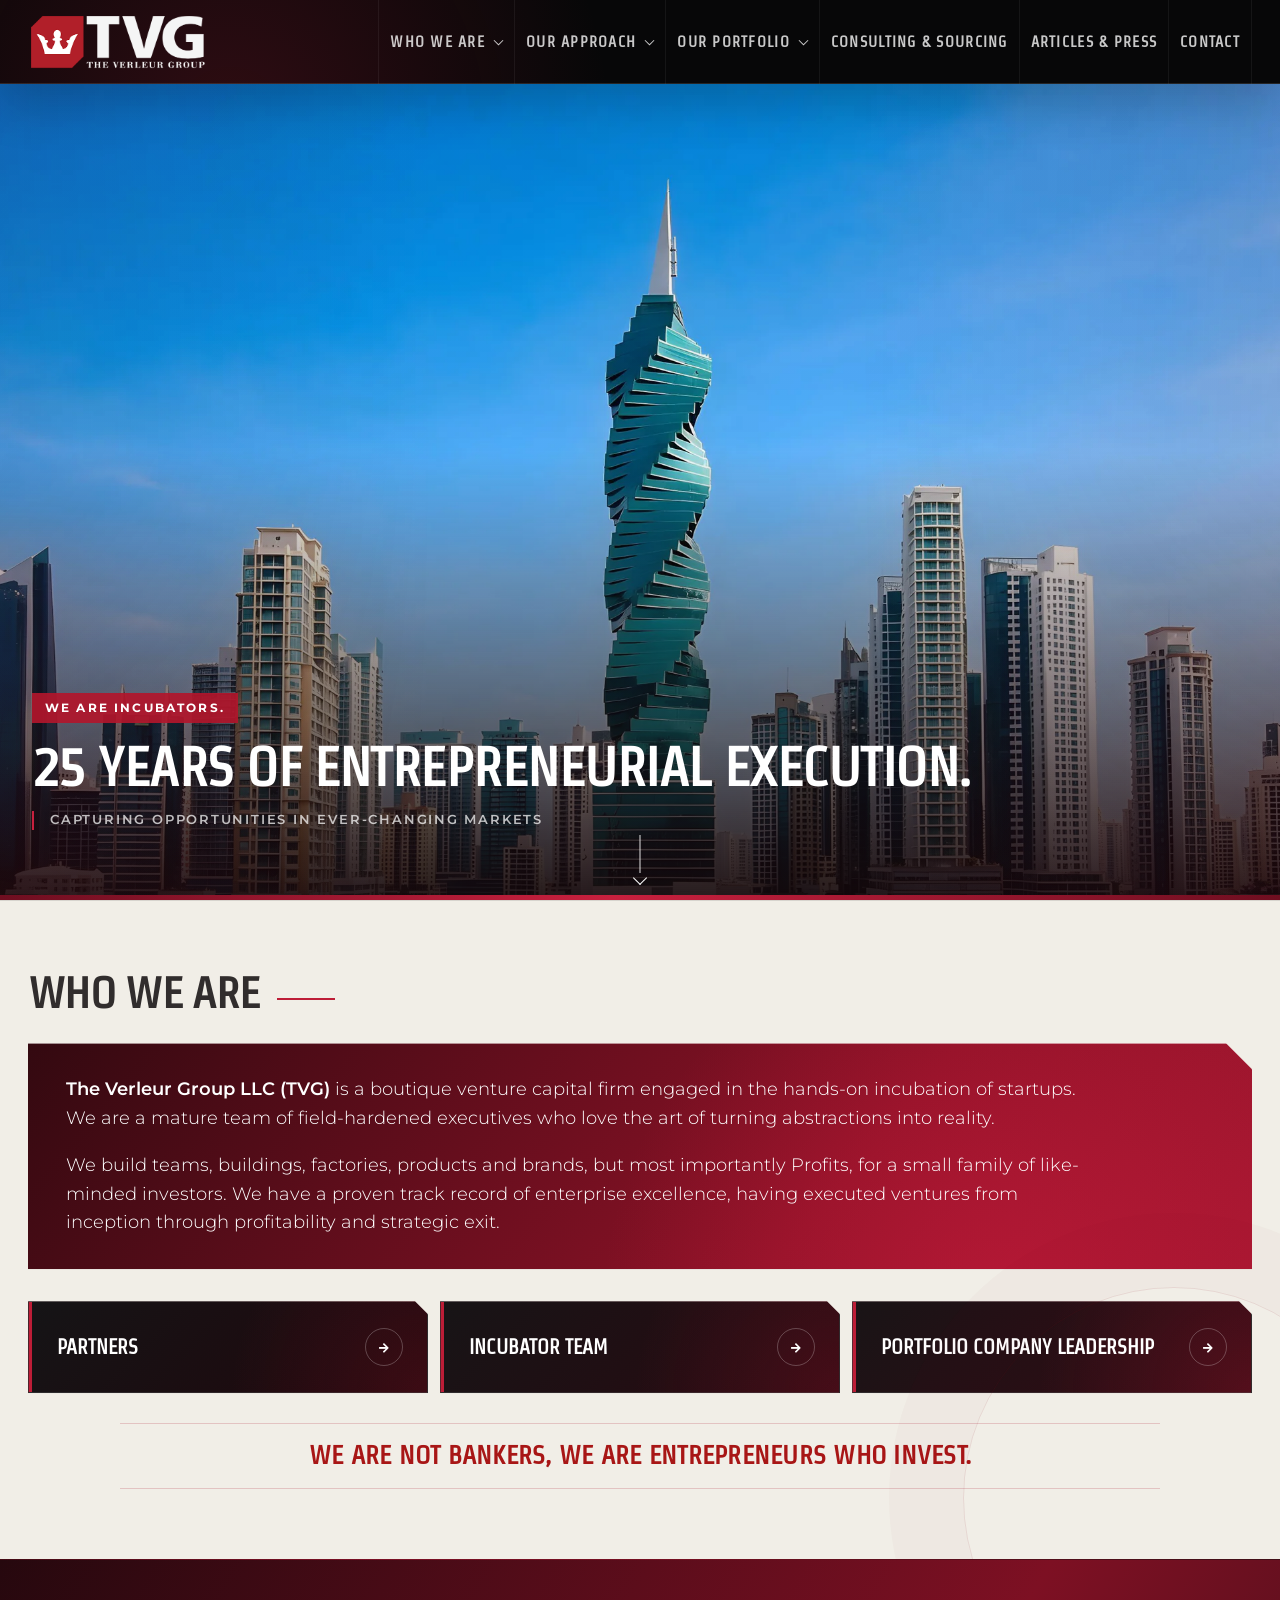
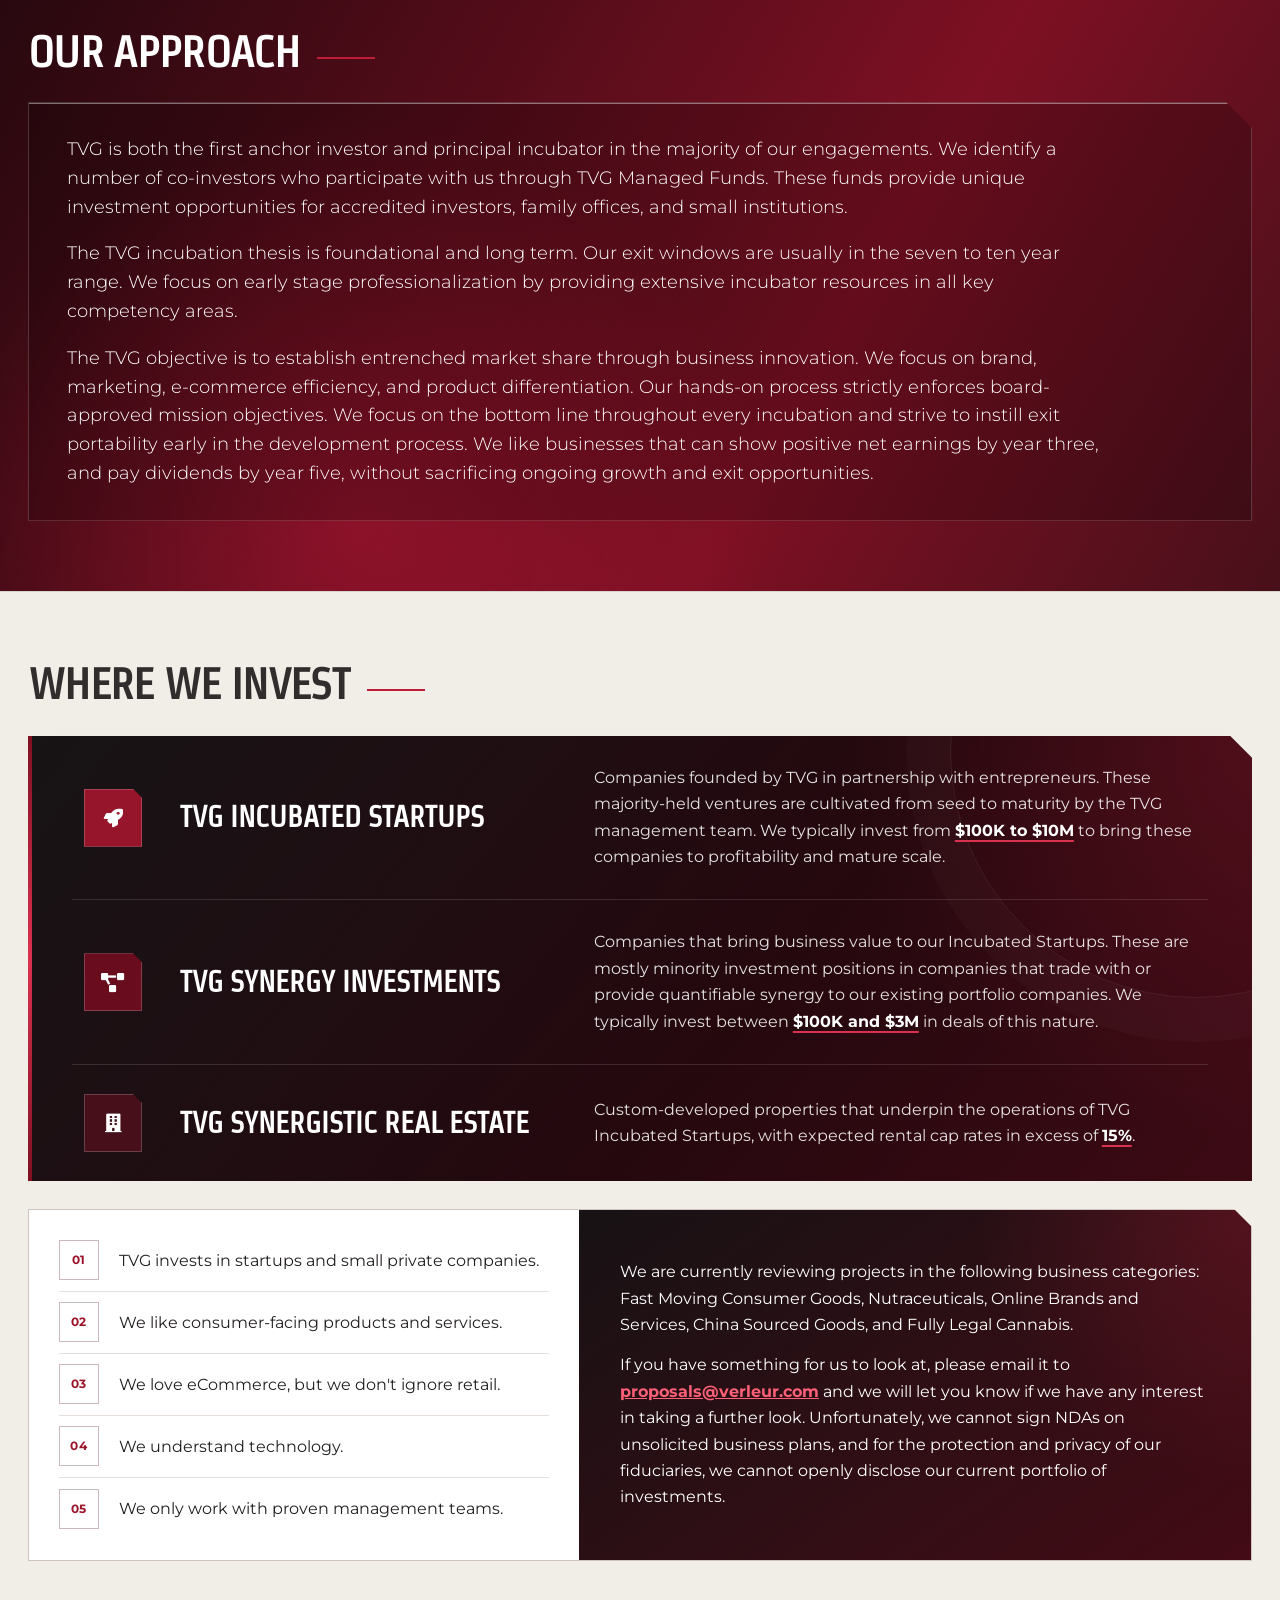
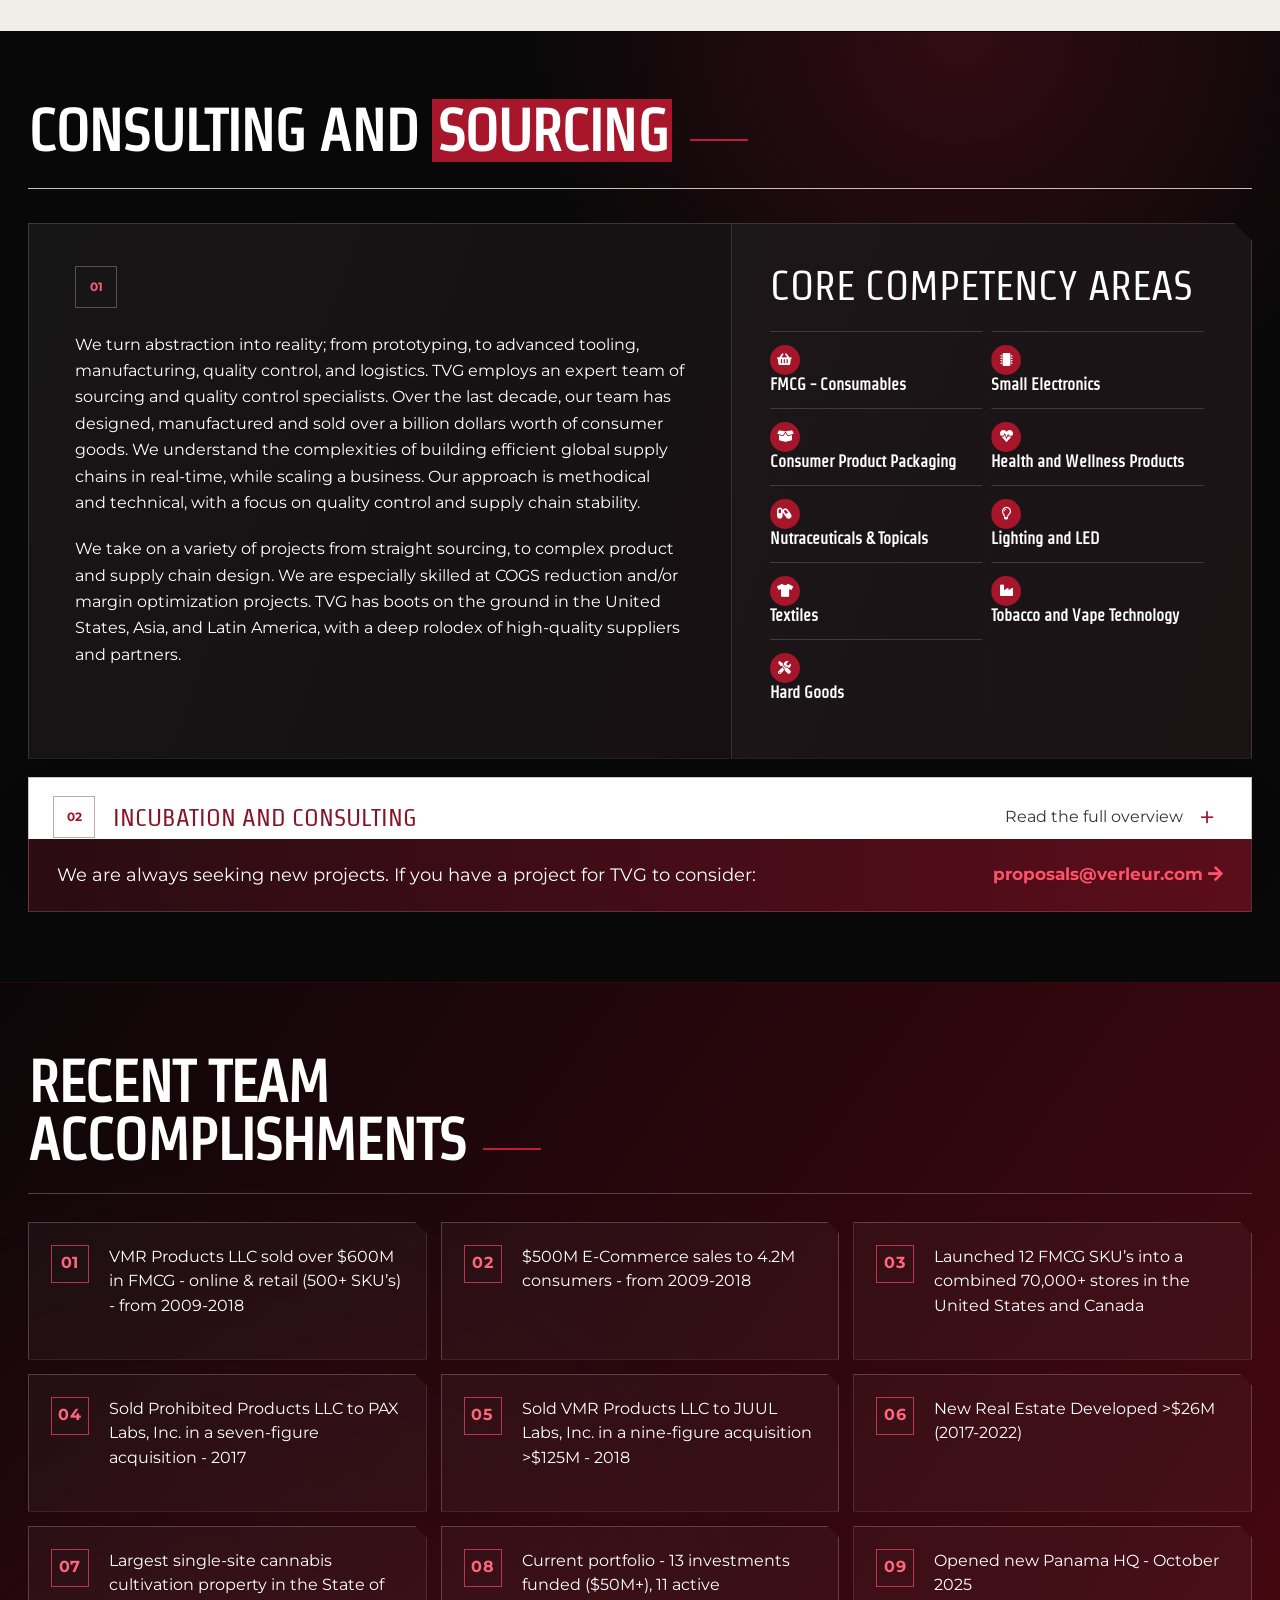
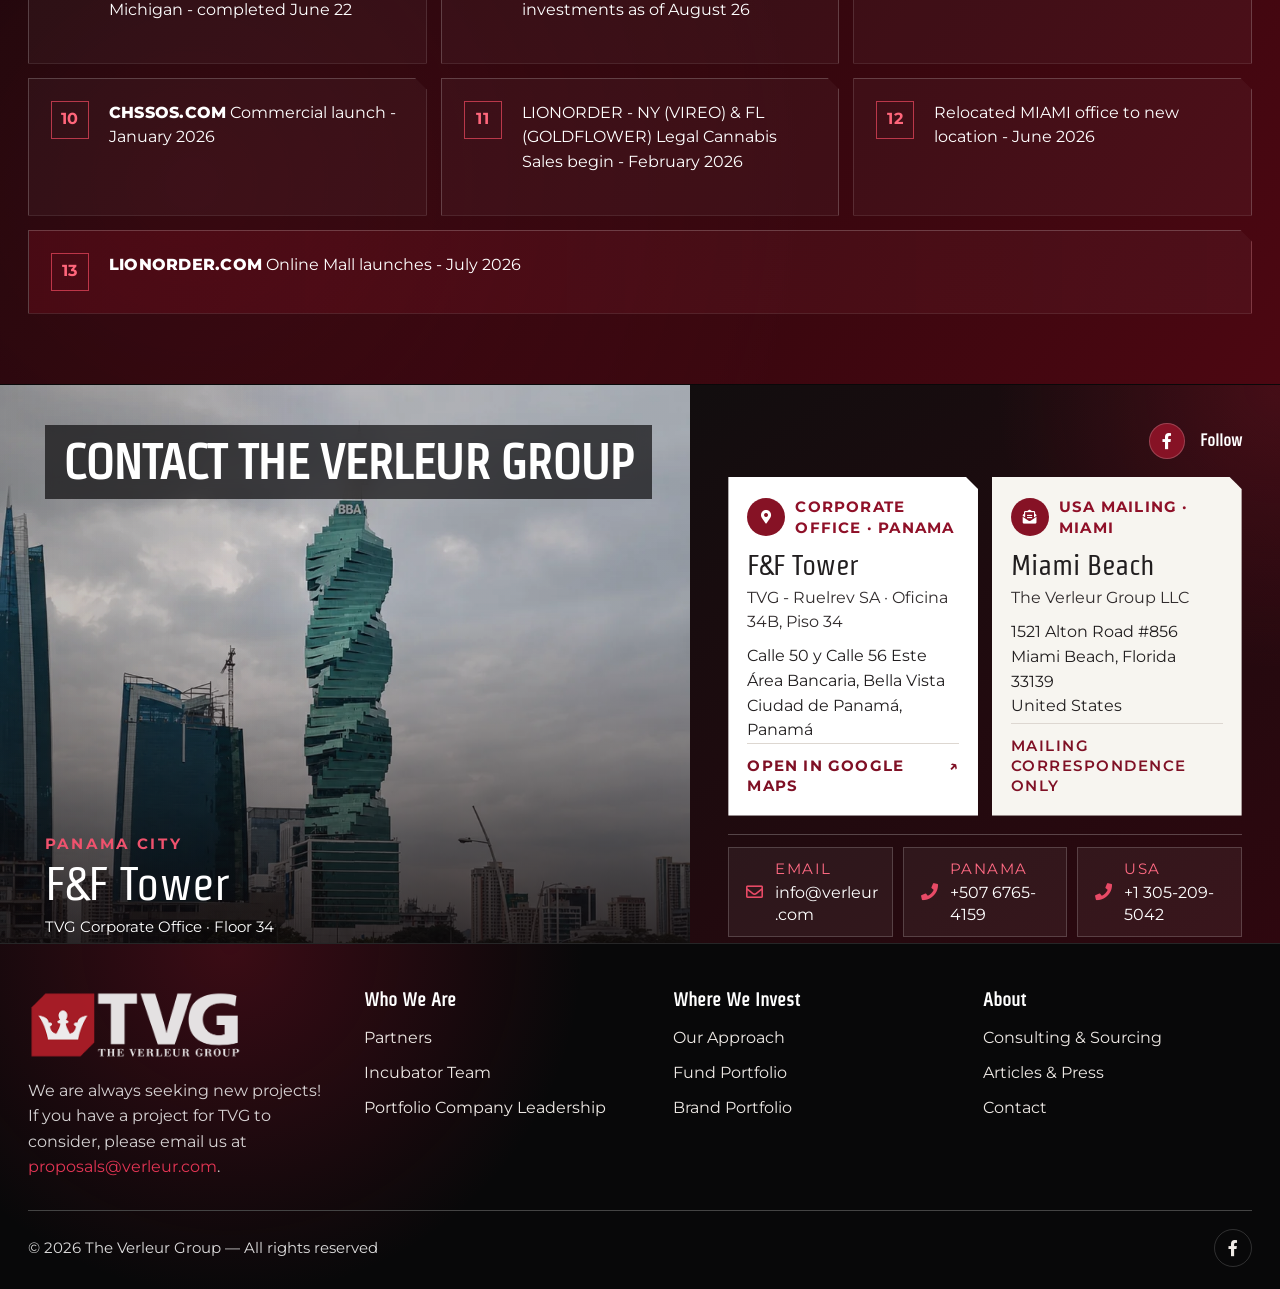
==== wwwroot/index.html @ 75cf223d "Remove VMR parenthetical from accomplishment" ====
<!doctype html>
<html lang="en">
<head>
  <meta charset="utf-8">
  <script>document.documentElement.classList.add("js")</script>
  <meta name="viewport" content="width=device-width,initial-scale=1">
  <title>The Verleur Group | Venture Capital &amp; Startup Incubation</title>
  <meta name="description" content="The Verleur Group is a boutique venture capital firm specializing in hands-on startup incubation, strategic investment, consulting and sourcing.">
  <meta name="robots" content="index, follow">
  <meta name="theme-color" content="#a81616">
  <meta name="msapplication-config" content="/browserconfig.xml">
  <meta name="msapplication-TileImage" content="/icons/tvg-icon-270.png">
  <link rel="canonical" href="https://verleur.com/">
  <link rel="icon" href="/favicon.ico" sizes="any">
  <link rel="icon" type="image/png" href="/icons/tvg-icon-32.png" sizes="32x32">
  <link rel="icon" type="image/png" href="/icons/tvg-icon-192.png" sizes="192x192">
  <link rel="apple-touch-icon" href="/icons/tvg-icon-180.png">
  <link rel="manifest" href="/site.webmanifest">
  <meta property="og:type" content="website">
  <meta property="og:site_name" content="The Verleur Group">
  <meta property="og:locale" content="en_US">
  <meta property="og:title" content="The Verleur Group | Venture Capital &amp; Startup Incubation">
  <meta property="og:description" content="The Verleur Group is a boutique venture capital firm specializing in hands-on startup incubation, strategic investment, consulting and sourcing.">
  <meta property="og:url" content="https://verleur.com/">
  <meta property="og:image" content="https://verleur.com/og-cover.jpg">
  <meta property="og:image:width" content="1200">
  <meta property="og:image:height" content="630">
  <meta property="og:image:alt" content="Panama City skyline and the F&amp;F Tower, headquarters of The Verleur Group">
  <meta name="twitter:card" content="summary_large_image">
  <meta name="twitter:title" content="The Verleur Group | Venture Capital &amp; Startup Incubation">
  <meta name="twitter:description" content="The Verleur Group is a boutique venture capital firm specializing in hands-on startup incubation, strategic investment, consulting and sourcing.">
  <meta name="twitter:image" content="https://verleur.com/og-cover.jpg">
  <meta name="referrer" content="strict-origin-when-cross-origin">
  <meta property="og:image:secure_url" content="https://verleur.com/og-cover.jpg">
  <meta property="og:image:type" content="image/jpeg">
  <meta name="twitter:image:alt" content="Panama City skyline and the F&amp;F Tower, headquarters of The Verleur Group">
<link rel="preload" as="image" href="/assets/hero/el-tornillo-20260729-framed.webp" type="image/webp" fetchpriority="high">
<link rel="stylesheet" href="styles.css?v=20260731-34">
<link rel="preconnect" href="https://fonts.googleapis.com">
  <link rel="preconnect" href="https://fonts.gstatic.com" crossorigin>
  <link rel="stylesheet" href="https://fonts.googleapis.com/css2?family=Montserrat:wght@300;400;500;600;700&amp;family=Strait&amp;display=swap">
  <link rel="preconnect" href="https://use.fontawesome.com" crossorigin>
  <link rel="stylesheet" href="https://use.fontawesome.com/releases/v5.7.1/css/all.css" crossorigin="anonymous">
  <script type="application/ld+json">
{
  "@context": "https://schema.org",
  "@graph": [
    {
      "@type": "Organization",
      "@id": "https://verleur.com/#organization",
      "name": "The Verleur Group",
      "alternateName": "TVG",
      "url": "https://verleur.com/",
      "logo": {
        "@type": "ImageObject",
        "url": "https://verleur.com/assets/tvg-logo.webp",
        "width": 500,
        "height": 163
      },
      "image": "https://verleur.com/og-cover.jpg",
      "description": "The Verleur Group is a boutique venture capital firm specializing in hands-on startup incubation, strategic investment, consulting and sourcing.",
      "email": "info@verleur.com",
      "telephone": [
        "+1-305-209-5042",
        "+507-6765-4159"
      ],
      "address": [
        {
          "@type": "PostalAddress",
          "streetAddress": "P.H. F&F Tower, Calle 50 y Calle 56 Este, Oficina 34B, Piso 34",
          "addressLocality": "Panama City",
          "addressCountry": "PA"
        },
        {
          "@type": "PostalAddress",
          "streetAddress": "1521 Alton Road #856",
          "addressLocality": "Miami Beach",
          "addressRegion": "FL",
          "postalCode": "33139",
          "addressCountry": "US"
        }
      ],
      "sameAs": [
        "https://www.facebook.com/theverleurgroup/"
      ]
    },
    {
      "@type": "WebSite",
      "@id": "https://verleur.com/#website",
      "url": "https://verleur.com/",
      "name": "The Verleur Group",
      "publisher": {
        "@id": "https://verleur.com/#organization"
      },
      "inLanguage": "en-US"
    },
    {
      "@type": "WebPage",
      "@id": "https://verleur.com/#webpage",
      "url": "https://verleur.com/",
      "name": "The Verleur Group | Venture Capital & Startup Incubation",
      "description": "The Verleur Group is a boutique venture capital firm specializing in hands-on startup incubation, strategic investment, consulting and sourcing.",
      "isPartOf": {
        "@id": "https://verleur.com/#website"
      },
      "about": {
        "@id": "https://verleur.com/#organization"
      },
      "primaryImageOfPage": {
        "@type": "ImageObject",
        "url": "https://verleur.com/og-cover.jpg",
        "width": 1200,
        "height": 630
      },
      "inLanguage": "en-US"
    }
  ]
}
  </script>
</head>
<body>
  <a class="skip-link" href="#content">Skip to content</a>
  <header class="site-header">
    <div class="container header-inner">
      <a class="brand" href="/" aria-label="The Verleur Group home"><img src="assets/tvg-logo-on-dark.webp" alt="The Verleur Group" width="500" height="163" loading="eager" decoding="async"></a>
      <button class="menu-toggle" type="button" aria-expanded="false" aria-controls="main-nav">Menu</button>
      <nav id="main-nav" class="main-nav" aria-label="Main navigation">
        <ul>
          <li><a href="/#who-we-are">Who We Are</a>
            <ul class="submenu">
              <li><a href="/meet-the-team/#partners">Partners</a></li>
              <li><a href="/meet-the-team/#incubator-team">Incubator Team</a></li>
              <li><a href="/meet-the-team/#portfolio-leadership">Portfolio Company Leadership</a></li>
            </ul>
          </li>
          <li><a href="/#our-approach">Our Approach</a>
            <ul class="submenu">
              <li><a href="/#our-approach">Our Strategy</a></li>
              <li><a href="/#where-we-invest">Where We Invest</a></li>
            </ul>
          </li>
          <li><a href="/fund-portfolio/">Our Portfolio</a>
            <ul class="submenu">
              <li><a href="/fund-portfolio/">Fund Portfolio</a></li>
              <li><a href="/brand-portfolio/">Brand Portfolio</a></li>
            </ul>
          </li>
          <li><a href="/#consulting">Consulting &amp; Sourcing</a></li>
          <li><a href="/press/">Articles &amp; Press</a></li>
          <li><a href="/#contact">Contact</a></li>
        </ul>
      </nav>
    </div>
  </header>

  <main id="content">
    <section class="hero" aria-labelledby="hero-title">
      <div class="hero-media" aria-hidden="true"></div>
      <div class="hero-copy">
        <h1 id="hero-title">WE ARE INCUBATORS.</h1>
        <h2>25 YEARS OF ENTREPRENEURIAL EXECUTION.</h2>
        <p>CAPTURING OPPORTUNITIES IN EVER-CHANGING MARKETS</p>
      </div>
      <div class="hero-scroll-cue" aria-hidden="true">
        <span></span>
      </div>
      <div class="hero-angle" aria-hidden="true"></div>
    </section>

    <section class="section" id="who-we-are">
      <div class="container">
        <h2>Who We Are</h2>
        <div class="red-block">
          <p><strong>The Verleur Group LLC (TVG)</strong> is a boutique venture capital firm engaged in the hands-on incubation of startups. We are a mature team of field-hardened executives who love the art of turning abstractions into reality.</p>
          <p>We build teams, buildings, factories, products and brands, but most importantly Profits, for a small family of like-minded investors. We have a proven track record of enterprise excellence, having executed ventures from inception through profitability and strategic exit.</p>
        </div>
        <nav class="home-team-links" aria-label="Meet the Verleur team">
          <a class="team-route" href="/meet-the-team/#partners"><span>Partners</span><i class="fas fa-arrow-right" aria-hidden="true"></i></a>
          <a class="team-route" href="/meet-the-team/#incubator-team"><span>Incubator Team</span><i class="fas fa-arrow-right" aria-hidden="true"></i></a>
          <a class="team-route" href="/meet-the-team/#portfolio-leadership"><span>Portfolio Company Leadership</span><i class="fas fa-arrow-right" aria-hidden="true"></i></a>
        </nav>
        <p class="statement">We are not bankers, we are entrepreneurs who invest.</p>
      </div>
    </section>

    <span id="our-approach" class="anchor"></span>
    <section class="section grey">
      <div class="container">
        <h2>Our Approach</h2>
        <div class="red-block">
          <p>TVG is both the first anchor investor and principal incubator in the majority of our engagements. We identify a number of co-investors who participate with us through TVG Managed Funds. These funds provide unique investment opportunities for accredited investors, family offices, and small institutions.</p>
          <p>The TVG incubation thesis is foundational and long term. Our exit windows are usually in the seven to ten year range. We focus on early stage professionalization by providing extensive incubator resources in all key competency areas.</p>
          <p>The TVG objective is to establish entrenched market share through business innovation. We focus on brand, marketing, e-commerce efficiency, and product differentiation. Our hands-on process strictly enforces board-approved mission objectives. We focus on the bottom line throughout every incubation and strive to instill exit portability early in the development process. We like businesses that can show positive net earnings by year three, and pay dividends by year five, without sacrificing ongoing growth and exit opportunities.</p>
        </div>
      </div>
    </section>

    <span id="where-we-invest" class="anchor"></span>
    <section class="section">
      <div class="container">
        <h2>Where We Invest</h2>
        <div class="approach-grid investment-ledger">
          <article class="approach-card investment-row">
            <div class="approach-icon" aria-hidden="true"><i class="fas fa-rocket"></i></div>
            <h3>TVG INCUBATED STARTUPS</h3>
            <p>Companies founded by TVG in partnership with entrepreneurs. These majority-held ventures are cultivated from seed to maturity by the TVG management team. We typically invest from <strong>$100K to $10M</strong> to bring these companies to profitability and mature scale.</p>
          </article>
          <article class="approach-card investment-row">
            <div class="approach-icon" aria-hidden="true"><i class="fas fa-project-diagram"></i></div>
            <h3>TVG SYNERGY INVESTMENTS</h3>
            <p>Companies that bring business value to our Incubated Startups. These are mostly minority investment positions in companies that trade with or provide quantifiable synergy to our existing portfolio companies. We typically invest between <strong>$100K and $3M</strong> in deals of this nature.</p>
          </article>
          <article class="approach-card investment-row">
            <div class="approach-icon" aria-hidden="true"><i class="fas fa-building"></i></div>
            <h3>TVG SYNERGISTIC REAL ESTATE</h3>
            <p>Custom-developed properties that underpin the operations of TVG Incubated Startups, with expected rental cap rates in excess of <strong>15%</strong>.</p>
          </article>
        </div>
        <div class="investment-criteria">
          <ul>
            <li>TVG invests in startups and small private companies.</li>
            <li>We like consumer-facing products and services.</li>
            <li>We love eCommerce, but we don't ignore retail.</li>
            <li>We understand technology.</li>
            <li>We only work with proven management teams.</li>
          </ul>
          <div>
            <p>We are currently reviewing projects in the following business categories: Fast Moving Consumer Goods, Nutraceuticals, Online Brands and Services, China Sourced Goods, and Fully Legal Cannabis.</p>
            <p>If you have something for us to look at, please email it to <a href="mailto:proposals@verleur.com">proposals@verleur.com</a> and we will let you know if we have any interest in taking a further look. Unfortunately, we cannot sign NDAs on unsolicited business plans, and for the protection and privacy of our fiduciaries, we cannot openly disclose our current portfolio of investments.</p>
          </div>
        </div>
      </div>
    </section>

    <span id="consulting" class="anchor"></span>
    <section class="section incubation-consulting">
      <div class="container">
        <header class="editorial-heading">
          <h2>Consulting and <em>Sourcing</em></h2>
        </header>
        <details class="consulting-details">
          <summary><span>Incubation and Consulting</span><i>Read the full overview</i></summary>
          <div class="editorial-columns">
          <div>
            <p>The TVG incubator is a multi-competency team of mature managers. We have specialists in all the important areas of startup creation. We are a nuts and bolts shop. TVG begins with strategic planning and budgeting, we then assist with necessary fundraising, develop winning marketing strategies, and we get hands on where operational support is needed. From Idea to Exit. Building Startups is in our Blood.</p>
            <p>TVG looks at startup incubation holistically. We specialize in building portable enterprises designed for strategic exit and/or institutional capitalization. TVG focuses on the early stage development of a new business: the hardest stage, before a venture can attract private equity, institutional financing and public market opportunities.</p>
            <p>Professionalization of a startup enterprise starts early. Building a profitable business is only part of the battle. For a business to be attractive to growth capital and exit opportunities, a business must be built with standardized processes, compliant accounting standards, and SOPs that inspire exit portability.</p>
          </div>
          <div>
            <p>Although we primarily offer incubation and strategic consulting to house-baked startups and companies where the TVG Group has a direct fiduciary investment, we also take on 4-5 consulting engagements each year. If we have synergy with the founders and believe that TVG can add exponential value to an enterprise, we enthusiastically engage. Some of these projects are strictly fee based and sometimes we accept equity or convertible debt instruments as payment.</p>
            <p>TVG specializes in designing and executing consumer facing brands, complex supply chains, and serious eCommerce focused enterprises. TVG has almost 25 years of eCommerce and online marketing competency, including over one billion dollars of B2C online sales in the North American marketplace alone. From consulting to hands-on execution, TVG is meticulously focused on the clients ultimate objective, whether its an operational objective or an exit.</p>
            <p>TVG also provides regulatory and IP consulting to a handful of mid-size and Fortune 500 companies, in the FMCG, Nicotine, Tobacco and Vape industries.</p>
          </div>
          </div>
        </details>
        <aside id="proposals" class="consulting-proposal">
          <span>We are always seeking new projects. If you have a project for TVG to consider:</span>
          <a href="mailto:proposals@verleur.com">proposals@verleur.com <i class="fas fa-arrow-right" aria-hidden="true"></i></a>
        </aside>
        <div class="supply-chain-layout consulting-supply-chain">
        <div class="supply-chain-copy">
          <p>We turn abstraction into reality; from prototyping, to advanced tooling, manufacturing, quality control, and logistics. TVG employs an expert team of sourcing and quality control specialists. Over the last decade, our team has designed, manufactured and sold over a billion dollars worth of consumer goods. We understand the complexities of building efficient global supply chains in real-time, while scaling a business. Our approach is methodical and technical, with a focus on quality control and supply chain stability.</p>
          <p>We take on a variety of projects from straight sourcing, to complex product and supply chain design. We are especially skilled at COGS reduction and/or margin optimization projects. TVG has boots on the ground in the United States, Asia, and Latin America, with a deep rolodex of high-quality suppliers and partners.</p>
        </div>
        <div class="supply-chain-competencies">
          <h3>Core Competency Areas</h3>
          <div class="competency-list" aria-label="Supply chain competency areas">
          <div><span aria-hidden="true"><i class="fas fa-shopping-basket"></i></span>FMCG - Consumables</div>
          <div><span aria-hidden="true"><i class="fas fa-microchip"></i></span>Small Electronics</div>
          <div><span aria-hidden="true"><i class="fas fa-box-open"></i></span>Consumer Product Packaging</div>
          <div><span aria-hidden="true"><i class="fas fa-heartbeat"></i></span>Health and Wellness Products</div>
          <div><span aria-hidden="true"><i class="fas fa-capsules"></i></span>Nutraceuticals &amp; Topicals</div>
          <div><span aria-hidden="true"><i class="far fa-lightbulb"></i></span>Lighting and LED</div>
          <div><span aria-hidden="true"><i class="fas fa-tshirt"></i></span>Textiles</div>
          <div><span aria-hidden="true"><i class="fas fa-industry"></i></span>Tobacco and Vape Technology</div>
          <div><span aria-hidden="true"><i class="fas fa-tools"></i></span>Hard Goods</div>
        </div>
        </div>
        </div>
      </div>
    </section>

    <span id="accomplishments" class="anchor"></span>
    <section class="section accomplishments">
      <div class="container accomplishments-layout">
        <header>
          <h2>Recent Team<br>Accomplishments</h2>
        </header>
        <ol class="accomplishment-list">
          <li><span>01</span>VMR Products LLC sold over $600M in FMCG - online &amp; retail (500+ SKU’s) - from 2009-2018</li>
          <li><span>02</span>$500M E-Commerce sales to 4.2M consumers - from 2009-2018</li>
          <li><span>03</span>Launched 12 FMCG SKU’s into a combined 70,000+ stores in the United States and Canada</li>
          <li><span>04</span>Sold Prohibited Products LLC to PAX Labs, Inc. in a seven-figure acquisition - 2017</li>
          <li><span>05</span>Sold VMR Products LLC to JUUL Labs, Inc. in a nine-figure acquisition &gt;$125M - 2018</li>
          <li><span>06</span>New Real Estate Developed &gt;$26M (2017-2022)</li>
          <li><span>07</span>Largest single-site cannabis cultivation property in the State of Michigan - completed June 22</li>
          <li><span>08</span>Current portfolio - 13 investments funded ($50M+), 11 active investments as of August 26</li>
          <li><span>09</span>Opened new Panama HQ - October 2025</li>
          <li><span>10</span><div><strong class="accomplishment-domain">CHSSOS.COM</strong> Commercial launch - January 2026</div></li>
          <li><span>11</span>LIONORDER - NY (VIREO) &amp; FL (GOLDFLOWER) Legal Cannabis Sales begin - February 2026</li>
          <li><span>12</span>Relocated MIAMI office to new location - June 2026</li>
          <li><span>13</span><div><strong class="accomplishment-domain">LIONORDER.COM</strong> Online Mall launches - July 2026</div></li>
        </ol>
      </div>
    </section>

    <span id="contact" class="anchor"></span>
    <section class="section contact-section">
      <div class="container centered-copy">
        <h2>Contact the Verleur Group</h2>
        <div class="contact-editorial">
          <figure class="contact-building">
            <img src="assets/contact/f-and-f-tower.webp" alt="F&amp;F Tower, The Verleur Group corporate office in Panama City" width="941" height="920" loading="lazy" decoding="async">
            <figcaption><span>Panama City</span><strong>F&amp;F Tower</strong><small>TVG Corporate Office · Floor 34</small></figcaption>
          </figure>
          <div class="contact-directory">
            <header class="contact-directory-header contact-directory-header-follow">
              <a class="follow-link" href="https://www.facebook.com/theverleurgroup/" target="_blank" rel="noreferrer" aria-label="The Verleur Group on Facebook"><i class="fab fa-facebook-f" aria-hidden="true"></i><span>Follow</span></a>
            </header>
            <div class="location-cards">
              <article class="location-card location-card-primary">
                <div class="location-card-top"><span class="location-icon" aria-hidden="true"><i class="fas fa-map-marker-alt"></i></span><span class="location-label">Corporate Office · Panama</span></div>
                <h4>F&amp;F Tower</h4>
                <p>TVG - Ruelrev SA · Oficina 34B, Piso 34</p>
                <address>Calle 50 y Calle 56 Este<br>Área Bancaria, Bella Vista<br>Ciudad de Panamá, Panamá</address>
                <a class="location-action" href="https://www.google.com/maps?cid=11913533740941416707&amp;g_mp=CiVnb29nbGUubWFwcy5wbGFjZXMudjEuUGxhY2VzLkdldFBsYWNlEAMYASAF&amp;hl=es-ES&amp;source=embed" target="_blank" rel="noreferrer">Open in Google Maps <span aria-hidden="true">&#8599;</span></a>
              </article>
              <article class="location-card">
                <div class="location-card-top"><span class="location-icon" aria-hidden="true"><i class="fas fa-envelope-open-text"></i></span><span class="location-label">USA Mailing · Miami</span></div>
                <h4>Miami Beach</h4>
                <p>The Verleur Group LLC</p>
                <address>1521 Alton Road #856<br>Miami Beach, Florida 33139<br>United States</address>
                <span class="location-note">Mailing correspondence only</span>
              </article>
            </div>
            <div class="contact-actions" aria-label="Direct contact details">
              <a href="mailto:info@verleur.com"><i class="far fa-envelope" aria-hidden="true"></i><span><small>Email</small>info@verleur.com</span></a>
              <a href="tel:+50767654159"><i class="fas fa-phone" aria-hidden="true"></i><span><small>Panama</small>+507 6765-4159</span></a>
              <a href="tel:+13052095042"><i class="fas fa-phone" aria-hidden="true"></i><span><small>USA</small>+1 305-209-5042</span></a>
            </div>
          </div>
        </div>
      </div>
    </section>
  </main>

  <footer class="site-footer">
    <div class="container">
      <div class="footer-grid">
        <div class="footer-brand"><img class="footer-logo" src="assets/tvg-logo-on-dark.webp" alt="The Verleur Group" width="500" height="163" loading="lazy" decoding="async"><p>We are always seeking new projects! If you have a project for TVG to consider, please email us at <a href="mailto:proposals@verleur.com">proposals@verleur.com</a>.</p></div>
        <div><h3>Who We Are</h3><ul><li><a href="/meet-the-team/#partners">Partners</a></li><li><a href="/meet-the-team/#incubator-team">Incubator Team</a></li><li><a href="/meet-the-team/#portfolio-leadership">Portfolio Company Leadership</a></li></ul></div>
        <div><h3>Where We Invest</h3><ul><li><a href="/#our-approach">Our Approach</a></li><li><a href="/fund-portfolio/">Fund Portfolio</a></li><li><a href="/brand-portfolio/">Brand Portfolio</a></li></ul></div>
        <div><h3>About</h3><ul><li><a href="/#consulting">Consulting &amp; Sourcing</a></li><li><a href="/press/">Articles &amp; Press</a></li><li><a href="/#contact">Contact</a></li></ul></div>
      </div>
      <div class="copyright"><span>© 2026 The Verleur Group — All rights reserved</span><a class="footer-social" href="https://www.facebook.com/theverleurgroup/" target="_blank" rel="noreferrer" aria-label="The Verleur Group on Facebook"><i class="fab fa-facebook-f" aria-hidden="true"></i></a></div>
    </div>
  </footer>
<script src="script.js?v=20260729-29"></script>
</body>
</html>
---- wwwroot/styles.css ----
:root {
  --red: #a81616;
  --red-dark: #821010;
  --charcoal: #333;
  --muted: #555;
  --paper: #fff;
  --grey: #f4f3f1;
  --grey-dark: #e6e6e6;
  --line: #dedbd5;
  --shadow: 0 12px 26px rgba(0, 0, 0, .12);
  --max: 1140px;
  --type-body: 17px;
  --type-support: 16px;
  --type-label: 15px;
  --type-nav: 15px;
}

* { box-sizing: border-box; }
html { scroll-behavior: smooth; scroll-padding-top: 112px; }
body { margin: 0; color: var(--charcoal); background: #fbfaf7; font-family: Montserrat, Arial, sans-serif; font-size: var(--type-body); line-height: 1.6; }
body.menu-open { overflow: hidden; }
img { display: block; max-width: 100%; height: auto; }
a { color: inherit; }
.skip-link { position: fixed; top: -100px; left: 12px; z-index: 200; padding: 10px 16px; background: #fff; }
.skip-link:focus { top: 12px; }
.container { width: min(calc(100% - 40px), var(--max)); margin-inline: auto; }
.anchor { display: block; position: relative; top: -105px; visibility: hidden; }

.site-header {
  position: fixed; inset: 0 0 auto; z-index: 100; height: 95px;
  border-bottom: 1px solid rgba(168, 22, 22, .1);
  background: rgba(255, 255, 255, .94); box-shadow: 0 10px 30px rgba(25, 13, 13, .07);
  backdrop-filter: blur(16px); -webkit-backdrop-filter: blur(16px);
}
.header-inner { height: 95px; display: flex; align-items: center; }
.brand { width: 190px; flex: 0 0 auto; }
.brand img { width: 100%; }
.main-nav { margin-left: auto; }
.main-nav > ul { display: flex; align-items: center; gap: 18px; margin: 0; padding: 0; list-style: none; }
.main-nav li { position: relative; }
.main-nav a { position: relative; font-family: Strait, Arial, sans-serif; font-size: 14px; letter-spacing: .045em; text-decoration: none; text-transform: uppercase; white-space: nowrap; transition: color .2s ease; }
.main-nav a:hover, .main-nav a:focus-visible { color: var(--red); }
.main-nav > ul > li > a::after { content: ""; position: absolute; inset: auto 0 -8px; height: 2px; background: var(--red); transform: scaleX(0); transform-origin: left; transition: transform .22s ease; }
.main-nav > ul > li:hover > a::after, .main-nav > ul > li:focus-within > a::after { transform: scaleX(1); }
.main-nav .submenu {
  position: absolute; top: calc(100% + 17px); left: -18px; min-width: 260px; margin: 0; padding: 14px 18px 17px;
  list-style: none; pointer-events: none; opacity: 0; transform: translateY(-5px);
  border: 1px solid rgba(168,22,22,.12); border-top: 3px solid var(--red);
  background: rgba(255,255,255,.98); box-shadow: 0 20px 44px rgba(22,12,12,.13); transition: .2s ease;
  clip-path: polygon(0 0, calc(100% - 10px) 0, 100% 10px, 100% 100%, 0 100%);
}
.main-nav .submenu li + li { margin-top: 12px; }
.main-nav .submenu a { padding: 3px 0; font-family: Montserrat, Arial, sans-serif; font-size: 12px; font-weight: 600; letter-spacing: .025em; text-transform: none; }
.main-nav li:hover > .submenu, .main-nav li:focus-within > .submenu { opacity: 1; pointer-events: auto; transform: translateY(0); }
.menu-toggle { display: none; min-height: 44px; margin-left: auto; padding: 10px 16px; border: 1px solid var(--red); color: var(--red); background: transparent; font: 600 13px Montserrat, sans-serif; letter-spacing: .08em; text-transform: uppercase; clip-path: polygon(0 0, calc(100% - 8px) 0, 100% 8px, 100% 100%, 0 100%); }

main { padding-top: 95px; }
.hero {
  min-height: 690px; position: relative; display: grid; place-items: start center; overflow: hidden;
  background: #7891a5;
}
.hero::before { content: ""; position: absolute; inset: 0; background: linear-gradient(180deg, rgba(246,244,238,.34) 0%, rgba(255,255,255,.17) 58%, rgba(255,255,255,.08) 100%); }
.hero-copy {
  position: relative; z-index: 1; width: min(100% - 40px, 1540px); margin: 0 auto; padding-top: clamp(78px, 8vw, 118px);
  text-align: center; font-family: Strait, Arial, sans-serif; text-shadow: 0 1px 8px rgba(255,255,255,.88);
}
.hero h1 { margin: 0 0 24px; color: #a81616; font-size: clamp(40px, 4.3vw, 64px); font-weight: 700; line-height: 1; letter-spacing: .005em; }
.hero h2 { margin: 0 0 18px; color: #2d2d2d; font-size: clamp(36px, 4.3vw, 64px); font-weight: 700; line-height: 1.08; letter-spacing: .002em; }
.hero p { margin: 0; color: #2d2d2d; font-size: clamp(17px, 1.6vw, 24px); font-weight: 700; line-height: 1.2; letter-spacing: .015em; }
.hero-angle { position: absolute; inset: auto 0 -1px; height: 70px; background: #fff; clip-path: polygon(0 0, 50% 94%, 100% 0, 100% 100%, 0 100%); }

.section { padding: 76px 0; }
.section.grey { background: #f2f0eb; }
.section.dark-grey { background: var(--grey-dark); }
.section h2, .page-title, .group-title { font-family: Strait, Arial, sans-serif; font-weight: 600; }
.section h2 { margin: 0 0 30px; color: #312d2d; font-size: 36px; letter-spacing: -.01em; }
.red-block {
  position: relative; padding: 38px 40px; overflow: hidden; color: #fff;
  background: linear-gradient(120deg, #8b111d, #b31f2f); box-shadow: 0 18px 38px rgba(86,13,24,.16);
  clip-path: polygon(0 0, calc(100% - 18px) 0, 100% 18px, 100% 100%, 0 100%);
}
.red-block::after { content: ""; position: absolute; inset: 0 0 auto; height: 1px; background: rgba(255,255,255,.42); }
.red-block p { margin: 0; font-size: 19px; line-height: 1.5; font-weight: 300; }
.red-block p + p { margin-top: 24px; }
.red-block strong { font-weight: 600; }

.home-team-links { display: grid; grid-template-columns: repeat(3, 1fr); gap: 32px; margin-top: 54px; }
.home-team-links article {
  position: relative; padding: 38px 24px; overflow: hidden; text-align: center;
  border: 1px solid #e5dfd8; background: rgba(255,255,255,.86); box-shadow: 0 10px 28px rgba(28,18,18,.055);
  transition: transform .24s ease, box-shadow .24s ease, border-color .24s ease;
  clip-path: polygon(0 0, calc(100% - 14px) 0, 100% 14px, 100% 100%, 0 100%);
}
.home-team-links article::before { content: ""; position: absolute; inset: 0 0 auto; height: 3px; background: var(--red); }
.home-team-links article:hover { transform: translateY(-5px); border-color: rgba(168,22,22,.28); box-shadow: 0 18px 36px rgba(28,18,18,.1); }
.home-team-links h3 { margin: 0 0 20px; color: #3f444b; font: 600 28px Strait, Arial, sans-serif; }
.button {
  display: inline-flex; min-height: 44px; align-items: center; justify-content: center; padding: 11px 24px;
  color: #fff; background: var(--red); text-decoration: none; font-size: 13px; font-weight: 600; letter-spacing: .035em;
  box-shadow: 0 8px 18px rgba(168,22,22,.18); transition: background .2s ease, transform .2s ease, box-shadow .2s ease;
  clip-path: polygon(0 0, calc(100% - 9px) 0, 100% 9px, 100% 100%, 0 100%);
}
.button:hover, .button:focus-visible { background: #711018; transform: translateY(-2px); box-shadow: 0 12px 24px rgba(113,16,24,.24); }
.statement { margin: 76px 0 0; color: var(--red); text-align: center; font: 600 clamp(25px, 3vw, 34px) Strait, Arial, sans-serif; letter-spacing: .01em; }

.approach-grid { display: grid; grid-template-columns: repeat(3, 1fr); gap: 32px; margin-top: 46px; }
.approach-card {
  padding: 34px 28px; border: 1px solid #e2ddd5; background: rgba(255,255,255,.74); text-align: center;
  box-shadow: 0 8px 24px rgba(28,18,18,.04); transition: transform .24s ease, box-shadow .24s ease;
  clip-path: polygon(0 0, calc(100% - 13px) 0, 100% 13px, 100% 100%, 0 100%);
}
.approach-card:hover { transform: translateY(-4px); box-shadow: 0 16px 32px rgba(28,18,18,.08); }
.approach-icon { width: 72px; height: 72px; display: grid; place-items: center; margin: 0 auto 22px; border: 1px solid rgba(168,22,22,.2); border-radius: 50%; color: var(--red); background: #f5e9e7; font-size: 25px; }
.approach-card h3 { min-height: 58px; margin: 0 0 18px; color: var(--red); font: 600 25px/1.15 Strait, sans-serif; }
.approach-card p { margin: 0; text-align: center; font-size: 16px; }
.where-grid { display: grid; grid-template-columns: .9fr 1.1fr; gap: 50px; align-items: start; }
.where-grid ul { margin: 0; padding-left: 24px; }
.where-grid li { margin-bottom: 16px; }
.proposal-note { margin-top: 26px; font-size: 15px; }
.proposal-note a { color: var(--red); font-weight: 700; }

.centered-copy { max-width: 900px; margin: 0 auto; text-align: center; }
.centered-copy h2::after, .page-title::after, .group-title::after { content: ""; display: block; width: 50px; height: 2px; margin: 16px auto 0; background: var(--red); }
.centered-copy p { color: var(--muted); font-size: 18px; }
.competency-list { display: grid; grid-template-columns: repeat(3, 1fr); gap: 20px; margin-top: 46px; }
.competency-list div {
  padding: 26px 14px; border: 1px solid #e2ddd5; background: rgba(255,255,255,.86); text-align: center;
  font: 600 18px/1.25 Strait, sans-serif; box-shadow: 0 8px 20px rgba(28,18,18,.035);
  clip-path: polygon(0 0, calc(100% - 10px) 0, 100% 10px, 100% 100%, 0 100%);
}
.competency-list span { width: 38px; height: 38px; display: grid; place-items: center; margin: 0 auto 14px; border-radius: 50%; color: #fff; background: var(--red); }

.contact-grid { display: grid; grid-template-columns: 1.4fr 1fr 1fr; gap: 38px; margin-top: 40px; }
.contact-card { padding: 28px 22px; border: 1px solid #e5dfd8; background: #fff; text-align: center; box-shadow: 0 8px 24px rgba(28,18,18,.04); clip-path: polygon(0 0, calc(100% - 12px) 0, 100% 12px, 100% 100%, 0 100%); }
.contact-icon { width: 42px; height: 42px; display: grid; place-items: center; margin: 0 auto 14px; border-radius: 50%; color: #fff; background: var(--red); }
.contact-card h3 { margin: 0 0 10px; font: 600 20px Strait, sans-serif; }
.contact-card p { margin: 0; color: var(--muted); }
.contact-card a { color: var(--red); font-weight: 600; }

.inner-page { min-height: 60vh; padding: 153px 0 90px; }
.page-title { margin: 0 0 55px; color: #3f444b; text-align: center; font-size: clamp(34px, 5vw, 48px); }
.group { scroll-margin-top: 120px; }
.group + .group { margin-top: 90px; }
.group-title { margin: 0; color: var(--red); text-align: center; font-size: 32px; }
.profile-grid { display: grid; grid-template-columns: repeat(3, 1fr); gap: 56px 56px; margin-top: 38px; }
.profile { min-width: 0; text-align: center; }
.headshot { width: 250px; height: 250px; margin: 0 auto 20px; overflow: hidden; border: 5px solid #fff; border-radius: 50%; outline: 1px solid rgba(168,22,22,.16); box-shadow: 0 14px 32px rgba(39,22,22,.14); background: #eee; }
.headshot img { width: 100%; height: 100%; object-fit: cover; filter: saturate(.82); }
.headshot.placeholder { display: grid; place-items: center; color: #fff; background: var(--red); font: 600 72px Strait, sans-serif; }
.profile h4 { margin: 0; font: 600 24px Strait, sans-serif; }
.profile .company { margin: 5px 0 0; color: var(--red); font: 600 18px Strait, sans-serif; }
.profile .role { margin: 4px 0 0; font-weight: 300; }
.profile .pending { color: #888; font-size: 13px; }
.profile-actions { display: flex; justify-content: center; gap: 8px; margin-top: 13px; }
.profile-actions a { width: 40px; height: 40px; display: grid; place-items: center; color: #fff; background: var(--red); text-decoration: none; font-weight: 700; box-shadow: 0 7px 16px rgba(168,22,22,.18); transition: transform .2s ease, background .2s ease; clip-path: polygon(0 0, calc(100% - 7px) 0, 100% 7px, 100% 100%, 0 100%); }
.profile-actions a:hover { background: #711018; transform: translateY(-2px); }

.portfolio-table { width: 100%; border-collapse: collapse; }
.portfolio-table th, .portfolio-table td { padding: 20px 18px; border-bottom: 1px solid var(--line); text-align: left; vertical-align: top; }
.portfolio-table th { color: var(--red); font: 600 18px Strait, sans-serif; }
.portfolio-table td strong { font-family: Strait, sans-serif; font-size: 19px; }
.brand-grid { display: grid; grid-template-columns: repeat(3, 1fr); gap: 28px; }

.press-list { display: grid; gap: 0; border-top: 1px solid var(--line); }
.press-card { display: grid; grid-template-columns: 120px 1fr 95px; gap: 26px; align-items: center; padding: 24px 0; border-bottom: 1px solid var(--line); text-decoration: none; }
.press-card time { color: var(--muted); font-size: 13px; }
.press-card h3 { margin: 0 0 6px; color: var(--charcoal); font: 600 21px/1.25 Strait, sans-serif; }
.press-card p { margin: 0; color: var(--muted); font-size: 14px; }
.press-card .source { color: var(--red); text-align: right; font-size: 13px; font-weight: 600; }
.press-card:hover h3 { color: var(--red); }

.proposals { margin-top: 80px; padding: 34px; color: #fff; background: linear-gradient(120deg, #86121d, #ad1c2c); text-align: center; box-shadow: 0 16px 34px rgba(86,13,24,.15); clip-path: polygon(0 0, calc(100% - 15px) 0, 100% 15px, 100% 100%, 0 100%); }
.proposals p { margin: 0; }
.proposals a { font-weight: 700; }
.site-footer { padding: 58px 0 25px; color: #d8d8d8; background: radial-gradient(circle at 20% 0, #51101a, transparent 34%), #211b1c; }
.footer-grid { display: grid; grid-template-columns: 1.1fr repeat(3, 1fr); gap: 40px; }
.footer-logo { width: 190px; filter: brightness(0) invert(1); opacity: .92; }
.site-footer h3 { margin: 0 0 15px; color: #fff; font: 600 18px Strait, sans-serif; }
.site-footer ul { margin: 0; padding: 0; list-style: none; }
.site-footer li + li { margin-top: 8px; }
.site-footer a { color: #d8d8d8; text-decoration: none; font-size: 14px; }
.site-footer a:hover { color: #fff; }
.copyright { margin-top: 42px; padding-top: 22px; border-top: 1px solid #444; font-size: 12px; }

@media (max-width: 1050px) {
  .menu-toggle { display: block; }
  .main-nav {
    position: fixed; inset: 95px 0 auto; z-index: 110; height: calc(100dvh - 95px); padding: 28px 24px; overflow-y: auto;
    border-left: 3px solid var(--red); background: #faf8f3; box-shadow: -24px 0 54px rgba(25,13,13,.12);
    transform: translateX(100%); transition: transform .28s ease; backdrop-filter: blur(18px);
  }
  .main-nav.open { transform: translateX(0); }
  .main-nav > ul { display: block; }
  .main-nav > ul > li { border-bottom: 1px solid var(--line); }
  .main-nav a { display: block; padding: 14px 0; font-size: 17px; }
  .main-nav > ul > li > a::after { display: none; }
  .main-nav .submenu { position: static; min-width: 0; padding: 0 0 10px 18px; opacity: 1; pointer-events: auto; transform: none; border: 0; box-shadow: none; background: transparent; clip-path: none; }
  .main-nav .submenu li + li { margin: 0; }
  .main-nav .submenu a { padding: 7px 0; color: var(--muted); }
  .home-team-links, .approach-grid, .profile-grid { grid-template-columns: repeat(2, 1fr); }
  .competency-list { grid-template-columns: repeat(3, 1fr); }
}

@media (max-width: 700px) {
  .container { width: min(calc(100% - 28px), var(--max)); }
  .site-header, .header-inner { height: 78px; }
  .brand { width: 165px; }
  .main-nav { inset-block-start: 78px; height: calc(100dvh - 78px); }
  main { padding-top: 78px; }
  .inner-page { padding-top: 126px; }
  html { scroll-padding-top: 92px; }
  .hero { min-height: 560px; background-position: 50% center; }
  .hero::before { background: rgba(255,255,255,.3); }
  .hero-copy { width: calc(100% - 28px); padding-top: 72px; }
  .hero h1 { margin-bottom: 18px; font-size: 42px; }
  .hero h2 { margin-bottom: 15px; font-size: 31px; line-height: 1.08; }
  .hero p { font-size: 15px; }
  .hero-angle { height: 38px; }
  .section { padding: 56px 0; }
  .red-block { padding: 24px; }
  .red-block p { font-size: 17px; }
  .home-team-links, .approach-grid, .where-grid, .contact-grid, .profile-grid, .brand-grid, .footer-grid { grid-template-columns: 1fr; }
  .home-team-links, .approach-grid { gap: 18px; }
  .home-team-links article, .approach-card, .contact-card { padding-inline: 22px; }
  .statement { margin-top: 48px; }
  .competency-list { grid-template-columns: 1fr 1fr; }
  .group + .group { margin-top: 66px; }
  .headshot { width: 220px; height: 220px; }
  .portfolio-table, .portfolio-table tbody, .portfolio-table tr, .portfolio-table td { display: block; }
  .portfolio-table thead { display: none; }
  .portfolio-table tr { padding: 20px 0; border-bottom: 1px solid var(--line); }
  .portfolio-table td { padding: 5px 0; border: 0; }
  .portfolio-table td::before { content: attr(data-label); display: block; color: var(--red); font-size: 11px; font-weight: 700; text-transform: uppercase; }
  .press-card { grid-template-columns: 1fr; gap: 8px; }
  .press-card .source { text-align: left; }
}

/* Premium 2026 direction - inspired by the TVG brandbook */
:root {
  --lux-black: #080809;
  --lux-ink: #111113;
  --lux-wine: #861225;
  --lux-red: #bd1d37;
  --lux-paper: #f1eee7;
  --lux-silver: #bdb8b2;
}

body { background: var(--lux-black); }
.container { width: min(calc(100% - 56px), 1240px); }

.site-header {
  height: 96px;
  border-bottom: 1px solid rgba(255,255,255,.12);
  background:
    radial-gradient(circle at 18% 150%, rgba(189,29,55,.22), transparent 36%),
    rgba(8,8,9,.97);
  box-shadow: 0 20px 48px rgba(0,0,0,.2);
}
.header-inner { height: 96px; }
.brand { width: 210px; }
.brand img { width: 100%; }
.main-nav > ul { height: 96px; gap: 0; }
.main-nav > ul > li {
  height: 96px; display: flex; align-items: center; padding: 0 14px;
  border-left: 1px solid rgba(255,255,255,.06);
}
.main-nav > ul > li:last-child { border-right: 1px solid rgba(255,255,255,.06); }
.main-nav a { color: rgba(255,255,255,.78); font-size: 12px; font-weight: 600; letter-spacing: .095em; }
.main-nav a:hover, .main-nav a:focus-visible { color: #fff; }
.main-nav > ul > li > a::after { inset: auto 0 -15px; background: var(--lux-red); }
.main-nav > ul > li:has(.submenu) > a { padding-right: 18px; }
.main-nav > ul > li:has(.submenu) > a::before {
  content: ""; position: absolute; right: 1px; top: 50%; width: 6px; height: 6px;
  border-right: 1px solid currentColor; border-bottom: 1px solid currentColor;
  transform: translateY(-70%) rotate(45deg); transition: transform .2s ease;
}
.main-nav > ul > li:has(.submenu):hover > a::before,
.main-nav > ul > li:has(.submenu):focus-within > a::before { transform: translateY(-25%) rotate(225deg); }
.main-nav .submenu {
  top: 100%; left: 0; min-width: 365px; padding: 14px 0 10px; overflow: hidden;
  border: 1px solid rgba(255,255,255,.12); border-top: 2px solid var(--lux-red);
  background:
    radial-gradient(circle at 100% 100%, rgba(189,29,55,.24), transparent 45%),
    linear-gradient(145deg, #161618, #09090a);
  box-shadow: 0 28px 70px rgba(0,0,0,.45);
  clip-path: polygon(0 0, calc(100% - 16px) 0, 100% 16px, 100% 100%, 0 100%);
  counter-reset: submenu-item;
}
.main-nav .submenu::after {
  content: ""; position: absolute; right: -42px; bottom: -55px; width: 175px; height: 175px;
  background: url("/icons/tvg-icon-512.png") center/contain no-repeat; opacity: .055; pointer-events: none;
}
.main-nav .submenu li {
  counter-increment: submenu-item; display: grid; grid-template-columns: 50px 1fr; align-items: center;
  margin: 0 !important; padding: 0 20px; border-bottom: 1px solid rgba(255,255,255,.075);
}
.main-nav .submenu li:last-child { border-bottom: 0; }
.main-nav .submenu li::before {
  content: "0" counter(submenu-item); color: rgba(255,255,255,.3);
  font: 400 16px Strait, sans-serif; letter-spacing: .05em;
}
.main-nav .submenu a {
  position: relative; z-index: 1; padding: 17px 26px 17px 0; color: rgba(255,255,255,.78);
  font-size: 13px; font-weight: 600; letter-spacing: .015em;
}
.main-nav .submenu a::after {
  content: "\2197"; position: absolute; right: 0; color: var(--lux-red);
  transform: translateX(-4px); opacity: .55; transition: .2s ease;
}
.main-nav .submenu a:hover::after { transform: translateX(0); opacity: 1; }

main { padding-top: 96px; }
.hero {
  min-height: clamp(640px, calc(100svh - 96px), 780px); display: flex; align-items: flex-end;
  border-bottom: 0; isolation: isolate; background-position: center 42%;
}
.hero::before {
  background:
    linear-gradient(90deg, rgba(91,10,25,.13), transparent 34%, transparent 67%, rgba(91,10,25,.1)),
    linear-gradient(180deg, rgba(63,9,20,.08) 0%, rgba(20,8,11,.02) 45%, rgba(19,7,10,.92) 100%);
}
.hero::after {
  content: ""; position: absolute; z-index: 1; inset: auto 0 0; height: 5px;
  background: linear-gradient(90deg, #6f0e20 0%, #c8203e 48%, #6f0e20 100%);
}
.hero-copy {
  width: min(calc(100% - 64px), 1240px); margin: 0 auto; padding: 0 0 clamp(54px, 7vw, 86px);
  text-align: left; text-shadow: none;
}
.hero h1 {
  display: inline-flex; margin: 0 0 18px; padding: 9px 13px; color: #fff;
  background: rgba(177,22,44,.92); font-family: Montserrat, Arial, sans-serif;
  font-size: 12px; font-weight: 700; line-height: 1; letter-spacing: .18em;
}
.hero h2 {
  max-width: 1120px; margin: 0 0 18px; color: #fff;
  font-size: clamp(43px, 5.2vw, 76px); font-weight: 600; line-height: .98;
  letter-spacing: -.01em; text-wrap: balance;
}
.hero p {
  max-width: 760px; margin: 0; padding-left: 16px; border-left: 2px solid #c8203e;
  color: rgba(255,255,255,.72); font-family: Montserrat, Arial, sans-serif;
  font-size: clamp(11px, 1vw, 14px); font-weight: 600; line-height: 1.45;
  letter-spacing: .14em;
}
.hero-angle { display: none; }

.section {
  position: relative; overflow: hidden; padding: 104px 0; border-top: 1px solid rgba(0,0,0,.11);
}
.section h2 {
  margin-bottom: 42px; font-size: clamp(43px, 4.6vw, 70px); line-height: .95; text-transform: uppercase;
  letter-spacing: -.015em;
}
.section h2::after {
  content: ""; display: inline-block; width: 72px; height: 2px; margin: 0 0 .18em 24px; background: var(--lux-red);
}
.red-block {
  padding: 48px 54px;
  background:
    radial-gradient(circle at 80% 120%, rgba(210,28,63,.5), transparent 40%),
    linear-gradient(130deg, #330910, #8d1227 66%, #a41730);
  box-shadow: 0 28px 70px rgba(55,7,17,.22);
  clip-path: polygon(0 0, calc(100% - 26px) 0, 100% 26px, 100% 100%, 0 100%);
}
.red-block p { max-width: 1040px; font-size: 19px; line-height: 1.75; }

#who-we-are { background: var(--lux-paper); }
#who-we-are::after {
  content: ""; position: absolute; right: -105px; bottom: -150px; width: 420px; height: 420px;
  border: 1px solid rgba(134,18,37,.1); border-radius: 50%; box-shadow: 0 0 0 74px rgba(134,18,37,.025);
  pointer-events: none;
}
.home-team-links { gap: 12px; margin-top: 46px; }
.team-route {
  position: relative; min-height: 122px; display: flex; align-items: center; justify-content: space-between; gap: 22px;
  padding: 28px 30px 28px 34px; overflow: hidden; border: 1px solid rgba(255,255,255,.1);
  color: #fff; text-decoration: none; background:
    radial-gradient(circle at 100% 100%,rgba(189,29,55,.18),transparent 48%),
    linear-gradient(135deg,#151416,#20070c);
  box-shadow: 0 16px 38px rgba(19,12,12,.1);
  clip-path: polygon(0 0,calc(100% - 13px) 0,100% 13px,100% 100%,0 100%);
  transition: transform .24s ease, border-color .24s ease, background .24s ease;
}
.team-route:nth-child(2) { background: radial-gradient(circle at 100% 100%,rgba(189,29,55,.2),transparent 50%),linear-gradient(135deg,#171416,#290910); }
.team-route:nth-child(3) { background: radial-gradient(circle at 100% 100%,rgba(189,29,55,.23),transparent 52%),linear-gradient(135deg,#191416,#340a13); }
.team-route::before { content: ""; position: absolute; inset: 0 auto 0 0; width: 3px; background: var(--lux-red); }
.team-route span { max-width: 300px; font: 600 clamp(22px,2vw,30px)/1.04 Strait,sans-serif; text-transform: uppercase; }
.team-route i {
  width: 38px; height: 38px; display: grid; place-items: center; flex: 0 0 auto;
  border: 1px solid rgba(255,255,255,.24); border-radius: 50%; color: #fff; font-size: 11px;
  transition: color .24s ease, background .24s ease, border-color .24s ease, transform .24s ease;
}
.team-route:hover { transform: translateY(-3px); border-color: rgba(203,32,63,.55); }
.team-route:hover i { border-color: var(--lux-red); background: var(--lux-red); transform: translateX(3px); }
.team-route:focus-visible { outline: 3px solid #e74a65; outline-offset: 3px; }
.statement {
  max-width: 1040px; margin: 46px auto 0; padding: 24px 0;
  border-top: 1px solid rgba(168,22,47,.2); border-bottom: 1px solid rgba(168,22,47,.2);
  font-size: clamp(25px,2.5vw,36px); line-height: 1.08; text-transform: uppercase;
}

#our-approach + .section {
  color: #fff;
  background:
    radial-gradient(circle at 28% 90%, rgba(203,24,60,.42), transparent 38%),
    linear-gradient(120deg, #26080e, #7d1023 64%, #48101a);
}
#our-approach + .section::before { color: rgba(255,255,255,.12); }
#our-approach + .section h2 { color: #fff; }
#our-approach + .section .red-block {
  border: 1px solid rgba(255,255,255,.18); background: rgba(0,0,0,.2); box-shadow: none;
}
.approach-grid { gap: 16px; margin-top: 30px; }
.approach-card {
  min-height: 390px; display: flex; flex-direction: column; align-items: flex-start;
  padding: 38px; border-color: rgba(255,255,255,.14); color: rgba(255,255,255,.78); text-align: left;
  background: rgba(8,8,9,.58); box-shadow: 0 26px 55px rgba(0,0,0,.14);
}
.approach-card:hover { background: rgba(8,8,9,.76); }
.approach-icon { margin: 0 0 50px; border-color: rgba(255,255,255,.18); color: #fff; background: rgba(255,255,255,.08); }
.approach-card h3 { min-height: auto; color: #fff; font-size: 28px; text-align: left; }
.approach-card p { color: rgba(255,255,255,.72); text-align: left; line-height: 1.7; }

#where-we-invest + .section { background: var(--lux-paper); }
.where-grid { gap: 70px; }
.where-grid li { padding: 10px 0 18px; border-bottom: 1px solid rgba(0,0,0,.12); font-size: 17px; }
.investment-ledger {
  position: relative; display: block; margin-top: 46px; padding: 0 44px; overflow: hidden;
  background:
    radial-gradient(circle at 100% 0, rgba(193,31,59,.22), transparent 31%),
    linear-gradient(130deg,#171416 0%,#25080e 60%,#3d0a14 100%);
  box-shadow: 0 32px 76px rgba(48,20,25,.18);
  clip-path: polygon(0 0, calc(100% - 22px) 0, 100% 22px, 100% 100%, 0 100%);
}
.investment-ledger::before {
  content: ""; position: absolute; z-index: 2; inset: 0 auto 0 0; width: 4px;
  background: linear-gradient(180deg,#7e1022,#dc3150,#7e1022);
}
.investment-ledger::after {
  content: ""; position: absolute; z-index: 0; top: -230px; right: -190px; width: 490px; height: 490px;
  border: 1px solid rgba(255,255,255,.08); border-radius: 50%; box-shadow: 0 0 0 44px rgba(255,255,255,.018);
}
.investment-ledger .investment-row {
  position: relative; z-index: 1; min-height: 0; display: grid;
  grid-template-columns: 62px minmax(245px,.82fr) minmax(0,1.3fr); gap: 34px; align-items: center;
  padding: 36px 12px; border: 0; border-bottom: 1px solid rgba(255,255,255,.13);
  color: #fff; text-align: left; background: transparent; box-shadow: none; clip-path: none;
  transition: background .25s ease, padding .25s ease;
}
.investment-ledger .investment-row:last-child { border-bottom: 0; }
.investment-ledger .investment-row:hover {
  padding-inline: 22px 2px; background: linear-gradient(90deg,rgba(190,28,57,.16),transparent 78%);
  box-shadow: none; transform: none;
}
.investment-ledger .approach-icon {
  width: 58px; height: 58px; margin: 0; border: 1px solid rgba(255,255,255,.2); border-radius: 0;
  color: #fff; background: rgba(168,22,47,.88); font-size: 19px;
  clip-path: polygon(0 0,calc(100% - 9px) 0,100% 9px,100% 100%,0 100%);
}
.investment-ledger .investment-row:nth-child(2) .approach-icon { background: rgba(112,14,32,.92); }
.investment-ledger .investment-row:nth-child(3) .approach-icon { background: rgba(73,16,27,.95); }
.investment-ledger .investment-row h3 {
  min-height: 0; margin: 0; color: #fff; font-size: clamp(25px,2.3vw,34px); line-height: 1.03; text-align: left;
}
.investment-ledger .investment-row p { margin: 0; color: rgba(255,255,255,.68); font-size: 15px; line-height: 1.65; text-align: left; }
.investment-ledger .investment-row p strong {
  color: #fff; font-weight: 700; text-decoration: underline; text-decoration-color: #d93150;
  text-decoration-thickness: 2px; text-underline-offset: 4px;
}

#consulting + .section {
  color: #fff;
  background:
    radial-gradient(circle at 75% 0, rgba(142,18,40,.32), transparent 32%),
    var(--lux-black);
}
#consulting + .section::before { color: rgba(255,255,255,.1); }
#consulting + .section h2, #consulting + .section p { color: #fff; }
#consulting + .section .centered-copy { max-width: 1060px; text-align: left; }
#consulting + .section .centered-copy h2::after { margin-left: 24px; }
.competency-list { gap: 10px; }
.competency-list div {
  min-height: 180px; display: flex; flex-direction: column; align-items: flex-start; justify-content: space-between;
  padding: 24px; border-color: rgba(255,255,255,.12); color: #fff; text-align: left; background: #151517;
}
.competency-list span { margin: 0; color: #fff; background: var(--lux-wine); }

#contact + .section { background: var(--lux-paper); }
#contact + .section .centered-copy { max-width: 1240px; }
#contact + .section .centered-copy > h2 { max-width: 980px; margin-bottom: 0; text-align: left; }
#contact + .section .centered-copy > h2::after { width: 110px; margin-left: 28px; }
.contact-editorial {
  display: grid; grid-template-columns: minmax(330px,.82fr) minmax(0,1.18fr);
  margin-top: 58px; overflow: hidden; border: 1px solid rgba(0,0,0,.12);
  background: #151416; box-shadow: 0 34px 80px rgba(35,20,19,.17);
  clip-path: polygon(0 0, calc(100% - 22px) 0, 100% 22px, 100% 100%, 0 100%);
}
.contact-building { position: relative; min-height: 560px; margin: 0; overflow: hidden; background: #172126; }
.contact-building::after {
  content: ""; position: absolute; inset: 0;
  background: linear-gradient(180deg, rgba(23,14,16,.02) 42%, rgba(20,9,12,.8) 100%);
}
.contact-building img { width: 100%; height: 100%; object-fit: cover; object-position: 51% center; filter: saturate(.8) contrast(1.02); }
.contact-building figcaption {
  position: absolute; z-index: 1; inset: auto 34px 34px; display: flex; flex-direction: column;
  align-items: flex-start; color: #fff; text-align: left;
}
.contact-building figcaption span { color: #ef526d; font: 700 9px/1 Montserrat,sans-serif; letter-spacing: .18em; text-transform: uppercase; }
.contact-building figcaption strong { margin-top: 10px; font: 400 38px/1 Strait,sans-serif; }
.contact-building figcaption small { margin-top: 8px; color: rgba(255,255,255,.62); font-size: 11px; }
.contact-directory {
  display: flex; flex-direction: column; min-width: 0; padding: 40px;
  color: #fff; text-align: left;
  background: radial-gradient(circle at 100% 0,rgba(177,22,44,.2),transparent 32%), linear-gradient(145deg,#151416,#28080e);
}
.contact-directory-header { display: flex; align-items: flex-start; justify-content: space-between; gap: 30px; }
.contact-directory-header h3 { margin: 14px 0 0; color: #fff; font: 400 clamp(32px,3.2vw,47px)/.94 Strait,sans-serif; }
.section-kicker {
  color: #e74a65; font: 700 10px/1 Montserrat, sans-serif;
  letter-spacing: .22em; text-transform: uppercase;
}
.follow-link {
  display: inline-flex; align-items: center; gap: 15px; color: var(--charcoal);
  font: 600 15px/1 Strait, sans-serif; text-decoration: none;
}
.follow-link i {
  width: 36px; height: 36px; display: grid; place-items: center;
  color: #fff; background: var(--lux-wine); border: 1px solid rgba(255,255,255,.2); border-radius: 50%;
}
.follow-link, .follow-link:hover { color: #fff; }
.location-cards { display: grid; grid-template-columns: 1fr 1fr; gap: 14px; margin-top: 32px; }
.location-card {
  min-width: 0; min-height: 270px; display: flex; flex-direction: column; padding: 25px;
  border: 1px solid rgba(255,255,255,.12); color: #2f292a; background: #f7f5f0;
  clip-path: polygon(0 0, calc(100% - 12px) 0, 100% 12px, 100% 100%, 0 100%);
}
.location-card-primary { background: #fff; }
.location-card-top { display: flex; align-items: center; gap: 10px; }
.location-icon {
  width: 30px; height: 30px; display: grid; place-items: center; flex: 0 0 auto;
  border-radius: 50%; color: #fff; background: var(--lux-wine); font-size: 11px;
}
.location-label { color: #9d1730; font: 700 8px/1.2 Montserrat,sans-serif; letter-spacing: .13em; text-transform: uppercase; }
.location-card h4 { margin: 22px 0 7px; color: #211e1f; font: 400 31px/1 Strait,sans-serif; }
.location-card p { margin: 0 0 16px; color: #6b6464; font-size: 11px; }
.location-card address { margin: 0; color: #443e3f; font-size: 12px; font-style: normal; line-height: 1.65; }
.location-action {
  display: flex; justify-content: space-between; margin-top: auto; padding-top: 17px;
  border-top: 1px solid #ddd7d1; color: var(--lux-wine); font: 700 9px/1 Montserrat,sans-serif;
  letter-spacing: .08em; text-decoration: none; text-transform: uppercase;
}
.location-note {
  margin-top: auto; padding-top: 17px; border-top: 1px solid #ddd7d1; color: #8b8383;
  font: 600 8px/1 Montserrat,sans-serif; letter-spacing: .1em; text-transform: uppercase;
}
.contact-actions {
  display: grid; grid-template-columns: repeat(3,1fr); margin-top: auto;
  border-top: 1px solid rgba(255,255,255,.14);
}
.contact-actions a {
  display: grid; grid-template-columns: 25px 1fr; gap: 8px; align-items: center; min-width: 0;
  padding: 24px 12px 0; color: #fff; text-decoration: none; font-size: 11px;
}
.contact-actions a:first-child { padding-left: 0; }
.contact-actions a + a { border-left: 1px solid rgba(255,255,255,.14); }
.contact-actions i { color: #e84a66; text-align: center; }
.contact-actions span { min-width: 0; overflow-wrap: anywhere; }
.contact-actions small {
  display: block; margin-bottom: 6px; color: rgba(255,255,255,.42);
  font-size: 7px; letter-spacing: .15em; text-transform: uppercase;
}

.inner-page {
  min-height: 100vh; padding-top: 176px; color: #fff;
  background:
    radial-gradient(circle at 35% 30%, rgba(151,16,44,.33), transparent 34%),
    radial-gradient(circle at 80% 80%, rgba(86,10,27,.26), transparent 28%),
    var(--lux-black);
}
.page-title {
  max-width: 960px; margin-bottom: 86px; color: #fff; text-align: left;
  font-size: clamp(60px,8vw,118px); line-height: .82; letter-spacing: -.025em;
}
.page-title::after { width: 110px; margin: 30px 0 0; background: var(--lux-red); }
.group + .group { margin-top: 110px; }
.group-title { color: #fff; text-align: left; font-size: clamp(38px,4vw,58px); text-transform: uppercase; }
.group-title::after { width: 70px; margin: 18px 0 0; }
.profile-grid { grid-template-columns: repeat(2,1fr); gap: 16px; margin-top: 42px; }
.profile {
  min-height: 178px; display: grid; grid-template-columns: 142px 1fr; grid-auto-rows: min-content;
  column-gap: 24px; align-content: center; padding: 18px; overflow: hidden; text-align: left;
  border: 1px solid rgba(255,255,255,.12);
  background: linear-gradient(135deg, rgba(255,255,255,.075), rgba(255,255,255,.025));
  box-shadow: 0 24px 58px rgba(0,0,0,.16);
  clip-path: polygon(0 0, calc(100% - 14px) 0, 100% 14px, 100% 100%, 0 100%);
}
.headshot {
  grid-row: 1 / span 7; width: 142px; height: 142px; margin: 0; border: 0; border-radius: 0 18px 0 18px;
  outline: 0; box-shadow: none; filter: grayscale(1);
}
.profile h4, .profile .company, .profile .role, .profile .pending, .profile .bio, .profile .profile-actions { grid-column: 2; }
.profile h4 { color: #fff; font-size: 24px; text-transform: uppercase; }
.profile .company { color: #d42a48; }
.profile .role { color: rgba(255,255,255,.74); }
.profile .pending { color: rgba(255,255,255,.44); }
.profile .bio { margin: 8px 0 0; color: rgba(255,255,255,.56); font-size: 12px; line-height: 1.55; }
.profile .bio span { color: rgba(255,255,255,.78); }
.profile.has-bio { min-height: 220px; }
.profile-actions { justify-content: flex-start; }

.portfolio-table {
  overflow: hidden; border: 1px solid rgba(255,255,255,.12); background: rgba(255,255,255,.035);
  box-shadow: 0 28px 64px rgba(0,0,0,.18);
}
.portfolio-table th, .portfolio-table td { border-color: rgba(255,255,255,.1); }
.portfolio-table th { padding: 18px 20px; color: rgba(255,255,255,.55); background: rgba(255,255,255,.045); font-size: 13px; text-transform: uppercase; letter-spacing: .08em; }
.portfolio-table td { padding: 28px 20px; color: rgba(255,255,255,.72); }
.portfolio-table td strong { color: #fff; font-size: 22px; }
.portfolio-table td:nth-child(2) { color: #fff; font: 400 34px Strait,sans-serif; }
.portfolio-table tbody tr { transition: background .2s ease; }
.portfolio-table tbody tr:hover { background: rgba(189,29,55,.09); }
.investment-list { display: flex; flex-wrap: wrap; gap: 8px; }
.investment-list > span,
.investment-list > a {
  display: inline-flex; align-items: center; gap: 6px; min-height: 31px; padding: 7px 10px;
  border: 1px solid rgba(255,255,255,.13); color: rgba(255,255,255,.7);
  font-size: 12px; line-height: 1.2; text-decoration: none;
}
.investment-list > a { border-color: rgba(211,42,72,.42); color: #fff; background: rgba(189,29,55,.12); }
.investment-list > a:hover { border-color: #d42a48; background: rgba(189,29,55,.27); }
.investment-list small {
  padding: 3px 5px; color: #f1bdc6; background: rgba(189,29,55,.3);
  font: 700 8px/1 Montserrat, sans-serif; letter-spacing: .08em; text-transform: uppercase;
}

.brand-intro { max-width: 760px; margin: -48px 0 50px; color: rgba(255,255,255,.62); font-size: 18px; }
.brand-intro-mobile { display: none; }
.brand-grid { grid-template-columns: repeat(3, minmax(0, 1fr)); gap: 16px; }
.brand-card { position: relative; min-width: 0; min-height: 382px; perspective: 1300px; }
.brand-card-inner {
  position: absolute; inset: 0 0 62px; transform-style: preserve-3d;
  transition: transform .72s cubic-bezier(.16,.78,.18,1);
}
.brand-card:hover:not(.is-flipped) .brand-card-inner { transform: translateY(-7px) rotateX(2deg) rotateY(-4deg); }
.brand-card.is-flipped .brand-card-inner { transform: rotateY(-180deg); }
.brand-card:last-child:nth-child(3n + 1) { grid-column: 2; }
.brand-card-face {
  position: absolute; inset: 0; width: 100%; height: 100%; overflow: hidden;
  border: 1px solid rgba(255,255,255,.14); backface-visibility: hidden;
  clip-path: polygon(0 0, calc(100% - 16px) 0, 100% 16px, 100% 100%, 0 100%);
}
.brand-card-front {
  display: flex; flex-direction: column; align-items: center; justify-content: center;
  padding: 34px 28px; color: var(--charcoal); background: #fff;
  box-shadow: 0 24px 55px rgba(0,0,0,.15);
  transition: box-shadow .35s ease;
}
.brand-card:hover:not(.is-flipped) .brand-card-front { box-shadow: 14px 30px 68px rgba(0,0,0,.28); }
.brand-card-front::before {
  content: ""; position: absolute; top: 0; right: 0; width: 8px; height: 100%;
  background: linear-gradient(180deg,#6e0d1c,#c4203d); transform: scaleY(.18);
  transform-origin: bottom; transition: transform .35s ease;
}
.brand-card:hover:not(.is-flipped) .brand-card-front::before { transform: scaleY(1); }
.brand-card-front::after {
  content: ""; position: absolute; inset: auto 0 0; height: 3px;
  background: linear-gradient(90deg, var(--lux-wine), #e0445f);
}
.brand-logo-link {
  display: grid; place-items: center; min-width: 230px; min-height: 130px; padding: 14px;
  border-radius: 4px; transition: transform .25s ease, box-shadow .25s ease;
}
.brand-logo-link:hover { transform: translateY(-3px); box-shadow: 0 14px 30px rgba(36,30,31,.1); }
.brand-logo-link img { max-width: 220px; max-height: 105px; object-fit: contain; }
.brand-company { display: flex; flex-direction: column; align-items: center; gap: 7px; text-align: center; }
.brand-company strong {
  color: #393334; font: 700 12px/1.2 Montserrat, sans-serif;
  letter-spacing: .12em; text-transform: uppercase;
}
.brand-company a {
  color: var(--lux-wine); font: 600 10px/1.2 Montserrat, sans-serif;
  letter-spacing: .04em; text-decoration: none;
}
.brand-company a::after { content: " \2197"; font-size: 8px; }
.brand-company a:hover { text-decoration: underline; text-underline-offset: 3px; }
.brand-index {
  position: absolute; top: 20px; left: 22px; color: #b6b0aa;
  font: 700 10px/1 Montserrat, sans-serif; letter-spacing: .16em;
}
.brand-category {
  margin-top: 26px; color: #77716d; font: 700 10px/1 Montserrat, sans-serif;
  letter-spacing: .16em; text-transform: uppercase;
}
.brand-hint {
  position: absolute; right: 16px; bottom: 14px; width: 40px; height: 40px; display: grid; place-items: center;
  border: 1px solid rgba(168,22,47,.2); border-radius: 50%; color: var(--lux-wine);
  background: #fff; cursor: pointer; font-size: 13px;
  transition: color .25s ease, background .25s ease, border-color .25s ease, transform .25s ease;
}
.brand-hint:hover { border-color: var(--lux-wine); color: #fff; background: var(--lux-wine); transform: translateX(3px); }
.brand-hint i { transition: transform .28s ease; }
.brand-card:hover:not(.is-flipped) .brand-hint i { transform: translateX(3px); }
.brand-card-back {
  display: flex; flex-direction: column; align-items: flex-start; justify-content: flex-start;
  padding: 24px 32px 30px; color: #fff; text-align: left;
  background: radial-gradient(circle at 100% 0, rgba(255,255,255,.11), transparent 35%), linear-gradient(135deg,#3b0912,#98172d);
  transform: rotateY(180deg);
}
.brand-back-logo {
  width: 112px; height: 48px; display: grid; place-items: center; padding: 8px 10px;
  border-radius: 3px; background: #fff; box-shadow: 0 9px 24px rgba(0,0,0,.18);
  transition: transform .25s ease, box-shadow .25s ease;
}
.brand-back-logo:hover { transform: translateY(-2px); box-shadow: 0 13px 28px rgba(0,0,0,.24); }
.brand-back-logo img { max-width: 92px; max-height: 32px; object-fit: contain; }
.brand-card-back .brand-category { margin: 18px 0 12px; color: rgba(255,255,255,.55); }
.brand-card-back h2 { margin: 0 0 12px; color: #fff; font: 500 28px/1 Strait, sans-serif; }
.brand-card-back p { margin: 0; color: rgba(255,255,255,.75); font-size: 14px; line-height: 1.62; }
.brand-destination {
  position: absolute; inset: auto 0 0; min-height: 50px; display: flex; align-items: center; gap: 10px;
  padding: 0 18px; border: 1px solid rgba(255,255,255,.14); color: #fff;
  background: rgba(255,255,255,.055); text-decoration: none;
  transition: color .25s ease, background .25s ease, border-color .25s ease, transform .25s ease;
}
.brand-destination::before {
  content: "Website"; color: rgba(255,255,255,.4);
  font: 700 8px/1 Montserrat, sans-serif; letter-spacing: .15em; text-transform: uppercase;
}
.brand-destination span {
  overflow: hidden; text-overflow: ellipsis; white-space: nowrap;
  font: 600 12px/1 Montserrat, sans-serif; letter-spacing: .025em;
}
.brand-destination small {
  margin-left: auto; padding: 5px 7px; border: 1px solid rgba(255,255,255,.18);
  color: rgba(255,255,255,.58); font: 700 7px/1 Montserrat, sans-serif;
  letter-spacing: .12em; text-transform: uppercase; white-space: nowrap;
}
.brand-destination i { margin-left: auto; color: #d52a47; font-size: 12px; transition: transform .25s ease; }
.brand-destination small + i { margin-left: 0; }
.brand-destination:hover {
  border-color: rgba(213,42,71,.7); color: #fff; background: rgba(213,42,71,.12);
  transform: translateY(-2px);
}
.brand-destination:hover i { transform: translate(3px,-3px); }
.brand-card-close {
  position: absolute; top: 14px; right: 16px; width: 34px; height: 34px;
  border: 1px solid rgba(255,255,255,.25); border-radius: 50%; color: #fff;
  background: transparent; cursor: pointer; font-size: 22px; line-height: 1;
}
.brand-status {
  position: absolute; top: 29px; right: 62px; padding: 6px 8px;
  border: 1px solid rgba(255,255,255,.25); color: #fff;
  font: 700 8px/1 Montserrat, sans-serif; letter-spacing: .12em; text-transform: uppercase;
}
.brand-logo-link:focus-visible,
.brand-company a:focus-visible,
.brand-hint:focus-visible,
.brand-back-logo:focus-visible,
.brand-card-close:focus-visible,
.brand-destination:focus-visible { outline: 3px solid #f1bdc6; outline-offset: -4px; }
.press-list { border-color: rgba(255,255,255,.12); }
.press-card { grid-template-columns: 130px 1fr 110px; padding: 30px 20px; border-color: rgba(255,255,255,.12); transition: background .2s ease, padding .2s ease; }
.press-card:hover { padding-inline: 30px; background: rgba(255,255,255,.045); }
.press-card time, .press-card p { color: rgba(255,255,255,.5); }
.press-card h3 { color: #fff; font-size: 25px; }
.proposals { border: 1px solid rgba(255,255,255,.14); background: linear-gradient(130deg,#350a12,#9b162c); }

.site-footer {
  border-top: 1px solid rgba(255,255,255,.12);
  background:
    radial-gradient(circle at 18% 0, rgba(166,19,47,.32), transparent 32%),
    var(--lux-black);
}
.footer-logo { width: 215px; filter: none; }
.footer-brand p { max-width: 315px; margin: 26px 0 0; color: rgba(255,255,255,.66); font-size: 14px; line-height: 1.75; }
.footer-brand p a { color: #e33554; }
.copyright { display: flex; align-items: center; justify-content: space-between; gap: 20px; color: rgba(255,255,255,.5); }
.footer-social {
  width: 38px; height: 38px; display: grid; place-items: center;
  border: 1px solid rgba(255,255,255,.16); border-radius: 50%;
}
.footer-social:hover { border-color: var(--lux-red); background: var(--lux-red); }

@media (max-width: 1120px) {
  .site-header, .header-inner { height: 86px; }
  .brand { width: 195px; }
  .menu-toggle { display: block; color: #fff; border-color: rgba(255,255,255,.35); }
  .main-nav {
    inset: 86px 0 auto; z-index: 110; height: calc(100dvh - 86px);
    border-left-color: var(--lux-red); background:
      radial-gradient(circle at 0 100%, rgba(181,21,51,.28), transparent 40%),
      #0d0d0f;
  }
  .main-nav > ul { display: block; height: auto; }
  .main-nav > ul > li { height: auto; display: block; padding: 0; border-left: 0; border-right: 0 !important; border-bottom-color: rgba(255,255,255,.12); }
  .main-nav a { color: #fff; }
  .main-nav > ul > li:has(.submenu) > a::before { right: 4px; }
  .main-nav .submenu {
    position: static; min-width: 0; padding: 0 0 12px 22px; opacity: 1; pointer-events: auto;
    border: 0; background: transparent; box-shadow: none; clip-path: none;
  }
  .main-nav .submenu::after { display: none; }
  .main-nav .submenu li { grid-template-columns: 40px 1fr; padding: 0; border: 0; }
  .main-nav .submenu a { padding-block: 10px; color: rgba(255,255,255,.65); }
  main { padding-top: 86px; }
  .profile-grid { grid-template-columns: 1fr; }
  .contact-editorial { grid-template-columns: .72fr 1.28fr; }
  .contact-directory { padding: 32px; }
  .contact-building figcaption { inset-inline: 24px; }
}

@media (max-width: 700px) {
  .container { width: min(calc(100% - 32px), 1240px); }
  .site-header, .header-inner { height: 78px; }
  .brand { width: 180px; }
  .main-nav { inset-block-start: 78px; height: calc(100dvh - 78px); }
  main { padding-top: 78px; }
  .hero { min-height: 620px; background-position: 50% 43%; }
  .hero::before {
    background:
      linear-gradient(90deg, rgba(91,10,25,.08), transparent 70%),
      linear-gradient(180deg, rgba(63,9,20,.05) 0%, transparent 42%, rgba(19,7,10,.95) 100%);
  }
  .hero-copy { width: calc(100% - 32px); padding: 0 0 38px; }
  .hero h1 { margin-bottom: 14px; padding: 8px 10px; font-size: 10px; letter-spacing: .14em; }
  .hero h2 { max-width: 520px; margin-bottom: 16px; font-size: clamp(34px, 10vw, 48px); line-height: 1; }
  .hero p { max-width: 460px; padding-left: 12px; font-size: 10px; line-height: 1.55; letter-spacing: .1em; }
  .section { padding: 88px 0 66px; }
  .section::before { left: 16px; top: 26px; font-size: 52px; }
  .section h2 { margin-bottom: 34px; font-size: 45px; }
  .section h2::after { width: 42px; margin-left: 12px; }
  .red-block { padding: 30px 26px; }
  .red-block p { font-size: 16px; line-height: 1.65; }
  .team-route { min-height: 88px; padding: 20px 20px 20px 24px; }
  .team-route span { max-width: 230px; font-size: 22px; }
  .team-route i { width: 34px; height: 34px; }
  .statement { margin-top: 32px; padding: 20px 0; font-size: 25px; text-align: left; }
  .approach-card { min-height: auto; padding: 32px 26px; }
  .approach-icon { margin-bottom: 34px; }
  .investment-ledger { display: block; margin-top: 30px; padding: 0 20px; }
  .investment-ledger .investment-row {
    grid-template-columns: 48px 1fr; gap: 16px; padding: 27px 0; border-bottom-color: rgba(255,255,255,.14);
  }
  .investment-ledger .investment-row:hover { padding-inline: 0; background: transparent; }
  .investment-ledger .approach-icon { width: 46px; height: 46px; margin: 0; font-size: 15px; }
  .investment-ledger .investment-row h3 { font-size: 25px; }
  .investment-ledger .investment-row p { grid-column: 1 / -1; font-size: 14px; line-height: 1.65; }
  .where-grid { gap: 34px; }
  .competency-list { grid-template-columns: 1fr 1fr; }
  .competency-list div { min-height: 145px; }
  .contact-card { min-height: 210px; }
  .inner-page { padding-top: 126px; }
  .page-title { margin-bottom: 62px; font-size: 60px; }
  .group + .group { margin-top: 78px; }
  .group-title { font-size: 38px; }
  .profile { grid-template-columns: 108px 1fr; min-height: 142px; column-gap: 17px; padding: 14px; }
  .headshot { width: 108px; height: 108px; border-radius: 0 13px 0 13px; }
  .profile h4 { font-size: 20px; }
  .profile .company, .profile .role { font-size: 14px; }
  .portfolio-table tr { border-color: rgba(255,255,255,.12); }
  .portfolio-table td { color: rgba(255,255,255,.72); }
  .portfolio-table td::before { color: #d42a48; }
  .brand-grid { grid-template-columns: 1fr; }
  .brand-intro { margin-top: -50px; font-size: 16px; }
  .brand-intro-desktop { display: none; }
  .brand-intro-mobile { display: inline; }
  .brand-card {
    min-height: 0; display: flex; flex-direction: column; grid-column: auto !important;
    border: 1px solid rgba(255,255,255,.14); perspective: none;
  }
  .brand-card-inner { position: static; transform: none !important; }
  .brand-card-front { display: none; }
  .brand-card-back {
    position: relative; height: auto; min-height: 310px; padding: 26px;
    transform: none; backface-visibility: visible;
  }
  .brand-card-close { display: none; }
  .brand-back-logo { width: 104px; height: 44px; }
  .brand-card-back .brand-category { margin-top: 18px; }
  .brand-card-back h2 { font-size: 30px; }
  .brand-status { top: 31px; right: 24px; }
  .brand-destination {
    position: static; min-height: 58px; flex: 0 0 auto; border: 0; border-top: 1px solid rgba(255,255,255,.14);
    background: rgba(255,255,255,.075);
  }
  .brand-destination:hover { transform: none; }
  .press-card { grid-template-columns: 1fr; padding-inline: 0; }
  .press-card:hover { padding-inline: 10px; }
  .contact-editorial {
    display: block; margin-top: 38px; overflow: visible; border: 0; background: transparent;
    box-shadow: none; clip-path: none;
  }
  .contact-building { display: none; }
  .contact-directory { padding: 0; color: var(--charcoal); background: transparent; }
  .contact-directory-header { align-items: center; }
  .contact-directory-header h3 { color: #252122; font-size: 36px; }
  .contact-directory-header .follow-link { gap: 0; }
  .contact-directory-header .follow-link span { position: absolute; width: 1px; height: 1px; overflow: hidden; }
  .location-cards { grid-template-columns: 1fr; gap: 12px; margin-top: 26px; }
  .location-card { min-height: 250px; padding: 24px; border-color: #dfd9d2; box-shadow: 0 16px 34px rgba(39,24,24,.07); }
  .contact-actions {
    grid-template-columns: 1fr; margin-top: 14px; padding: 6px 22px 20px;
    border: 1px solid rgba(0,0,0,.1); background: #171416;
  }
  .contact-actions a, .contact-actions a:first-child { padding: 17px 0; }
  .contact-actions a + a { border-top: 1px solid rgba(255,255,255,.12); border-left: 0; }
  .copyright { align-items: flex-start; }
}

/* Compact editorial density: preserve hierarchy while showing more content per viewport. */
.section { padding: 78px 0; }
.section h2 { margin-bottom: 30px; font-size: clamp(40px,4.1vw,62px); }
.red-block { padding: 36px 42px; }
.red-block p { font-size: 18px; line-height: 1.58; }
.red-block p + p { margin-top: 18px; }
.home-team-links { margin-top: 32px; }
.team-route { min-height: 104px; padding-block: 23px; }
.statement { margin-top: 30px; padding-block: 18px; }
.investment-ledger { margin-top: 30px; }
.investment-ledger .investment-row { padding-block: 29px; }
.competency-list { margin-top: 32px; }
.competency-list div { min-height: 152px; padding: 20px; }
.contact-editorial { margin-top: 38px; }
.contact-building { min-height: 500px; }
.contact-directory { padding: 34px; }
.location-cards { margin-top: 24px; }
.location-card { min-height: 238px; padding: 21px; }
.inner-page { padding: 138px 0 68px; }
.page-title { margin-bottom: 54px; font-size: clamp(54px,7vw,94px); }
.page-title::after { margin-top: 22px; }
.group + .group { margin-top: 74px; }
.profile-grid { margin-top: 30px; }
.profile { min-height: 160px; grid-template-columns: 132px 1fr; column-gap: 20px; padding: 14px; }
.headshot { width: 132px; height: 132px; }
.proposals { margin-top: 54px; padding: 28px; }
.press-card { padding-block: 24px; }
.site-footer { padding: 46px 0 22px; }
.footer-brand p { margin-top: 18px; line-height: 1.6; }
.copyright { margin-top: 30px; padding-top: 18px; }

@media (max-width: 700px) {
  .section { padding: 62px 0 48px; }
  .section h2 { margin-bottom: 24px; font-size: 40px; }
  .red-block { padding: 24px 22px; }
  .red-block p { font-size: 15px; line-height: 1.55; }
  .home-team-links { margin-top: 24px; }
  .team-route { min-height: 78px; padding: 17px 18px 17px 22px; }
  .statement { margin-top: 24px; padding-block: 16px; font-size: 23px; }
  .investment-ledger { margin-top: 22px; }
  .investment-ledger .investment-row { padding-block: 23px; }
  .competency-list { margin-top: 24px; }
  .competency-list div { min-height: 125px; padding: 17px; }
  .contact-editorial { margin-top: 28px; }
  .location-cards { margin-top: 20px; }
  .location-card { min-height: 220px; padding: 21px; }
  .inner-page { padding: 108px 0 54px; }
  .page-title { margin-bottom: 42px; font-size: 52px; }
  .group + .group { margin-top: 56px; }
  .profile-grid { margin-top: 24px; }
  .profile { min-height: 136px; grid-template-columns: 104px 1fr; column-gap: 15px; padding: 12px; }
  .headshot { width: 104px; height: 104px; }
  .proposals { margin-top: 40px; padding: 24px 20px; }
  .site-footer { padding-top: 38px; }
}

/* Full-bleed contact finale: immersive on desktop, concise on mobile. */
.contact-section {
  position: relative;
  min-height: 100svh;
  padding: 0 !important;
  overflow: hidden;
  background: #0b090a !important;
}
.contact-section > .container {
  position: relative;
  width: 100%;
  max-width: none;
  padding: 0;
}
#contact + .contact-section .centered-copy { width: 100%; max-width: none; }
#contact + .contact-section .centered-copy > h2 { max-width: 720px; margin: 0; }
.contact-section .centered-copy > h2 {
  position: absolute;
  z-index: 4;
  top: clamp(36px, 5vw, 72px);
  left: clamp(28px, 5vw, 82px);
  max-width: 720px;
  margin: 0;
  padding: 16px 22px;
  color: #fff;
  background: rgba(10, 8, 9, .68);
  backdrop-filter: blur(9px);
  font-size: clamp(42px, 5vw, 70px);
  line-height: .98;
}
.contact-section .centered-copy > h2::after { display: none; }
.contact-section .contact-editorial {
  grid-template-columns: minmax(0, 1.18fr) minmax(590px, .82fr);
  min-height: 100svh;
  margin: 0;
  border: 0;
  box-shadow: none;
  clip-path: none;
}
.contact-section .contact-building { min-height: 100svh; }
.contact-section .contact-building img {
  object-position: 50% center;
  filter: saturate(.86) contrast(1.04);
}
.contact-section .contact-building::after {
  background:
    linear-gradient(90deg, rgba(13, 8, 10, .18), transparent 48%),
    linear-gradient(180deg, rgba(16, 8, 11, .12) 38%, rgba(13, 7, 9, .88) 100%);
}
.contact-section .contact-building figcaption {
  right: auto;
  bottom: clamp(38px, 5vw, 76px);
  left: clamp(30px, 5vw, 82px);
}
.contact-section .contact-building figcaption strong {
  margin-top: 10px;
  font-size: clamp(42px, 5vw, 68px);
}
.contact-section .contact-directory {
  justify-content: center;
  gap: clamp(24px, 3vw, 42px);
  padding: clamp(42px, 4vw, 72px);
  background:
    radial-gradient(circle at 100% 0, rgba(183, 22, 47, .26), transparent 34%),
    linear-gradient(145deg, rgba(18, 14, 15, .97), rgba(48, 7, 15, .98));
}
.contact-section .location-cards { margin-top: 0; }
.contact-section .contact-actions { margin-top: 0; }

@media (max-width: 1100px) {
  .contact-section { min-height: auto; }
  .contact-section .centered-copy > h2 {
    top: 34px;
    left: 34px;
    font-size: clamp(42px, 6vw, 58px);
  }
  .contact-section .contact-editorial {
    grid-template-columns: 1fr;
    min-height: auto;
  }
  .contact-section .contact-building {
    display: block;
    min-height: 56svh;
    height: 56svh;
  }
  .contact-section .contact-directory { padding: 42px 34px; }
}

@media (max-width: 700px) {
  .contact-section {
    min-height: 0;
    overflow: hidden;
    background: #f4f0ea !important;
  }
  .contact-section .centered-copy > h2 {
    position: static;
    max-width: none;
    padding: 42px 20px 22px;
    color: #2c2728;
    background: #f4f0ea;
    backdrop-filter: none;
    font-size: clamp(36px, 11vw, 48px);
    line-height: 1;
  }
  .contact-section .contact-editorial { display: flex; flex-direction: column; }
  .contact-section .contact-building {
    display: block;
    order: 1;
    width: 100%;
    min-height: 250px;
    height: 250px;
  }
  .contact-section .contact-building img { object-position: 50% 43%; }
  .contact-section .contact-building figcaption {
    right: 20px;
    bottom: 20px;
    left: 20px;
  }
  .contact-section .contact-building figcaption strong { font-size: 32px; }
  .contact-section .contact-building figcaption small { font-size: 14px; }
  .contact-section .contact-directory {
    order: 2;
    gap: 20px;
    padding: 26px 20px 34px;
    background: linear-gradient(145deg, #151214, #310912);
  }
  .contact-section .contact-directory-header { padding: 0; }
  .contact-section .location-cards { grid-template-columns: 1fr; gap: 12px; }
  .contact-section .location-card { min-height: 0; padding: 20px; }
  .contact-section .location-card h4 { font-size: 27px; }
  .contact-section .location-card p,
  .contact-section .location-card address { font-size: 16px; }
  .contact-section .contact-actions {
    grid-template-columns: 1fr;
    padding: 0;
  }
  .contact-section .contact-actions a,
  .contact-section .contact-actions a:first-child { min-height: 68px; }
}

@media (prefers-reduced-motion: reduce) {
  html { scroll-behavior: auto; }
  .brand-card-inner, .brand-card-front::before, .brand-hint i { transition: none; }
}

/* Progressive entrance motion. Elements remain visible when JavaScript is unavailable. */
.js .reveal {
  opacity: 0;
  transform: translate3d(0, 20px, 0);
  transition:
    opacity 620ms cubic-bezier(.22, 1, .36, 1),
    transform 620ms cubic-bezier(.22, 1, .36, 1);
  transition-delay: var(--reveal-delay, 0ms);
  will-change: opacity, transform;
}

.js .reveal.reveal-left { transform: translate3d(-20px, 0, 0); }
.js .reveal.reveal-right { transform: translate3d(20px, 0, 0); }
.js .reveal.is-visible {
  opacity: 1;
  transform: translate3d(0, 0, 0);
  will-change: auto;
}

.js .hero-intro {
  opacity: 0;
  transform: translate3d(0, 16px, 0);
}

.js.page-ready .hero-intro {
  opacity: 1;
  transform: translate3d(0, 0, 0);
  transition:
    opacity 720ms cubic-bezier(.22, 1, .36, 1),
    transform 720ms cubic-bezier(.22, 1, .36, 1);
}

.js.page-ready .hero-intro:nth-child(2) { transition-delay: 90ms; }
.js.page-ready .hero-intro:nth-child(3) { transition-delay: 170ms; }

@media (prefers-reduced-motion: reduce) {
  .js .reveal,
  .js .reveal.reveal-left,
  .js .reveal.reveal-right,
  .js .hero-intro,
  .js.page-ready .hero-intro {
    opacity: 1;
    transform: none;
    transition: none;
  }
}

/* Editorial home hero and controlled image reveal. */
.hero-media {
  position: absolute;
  z-index: 0;
  inset: 0;
  background: url("assets/hero/el-tornillo-20260729-framed.webp") center 44% / cover no-repeat;
  opacity: 0;
  transform: scale(1.012);
  transition: opacity 720ms cubic-bezier(.22,1,.36,1), transform 1200ms cubic-bezier(.22,1,.36,1);
  will-change: opacity, transform;
}
.hero-media.is-loaded,
html:not(.js) .hero-media {
  opacity: 1;
  transform: scale(1);
}
.hero::before { z-index: 1; }
.hero-copy { z-index: 2; padding-bottom: clamp(58px, 7vw, 86px); }
.hero::after { z-index: 3; }
#who-we-are { scroll-margin-top: 84px; }

@media (min-width: 1121px) {
  .hero {
    min-height: calc(100svh - 84px);
  }
}

@media (min-width: 701px) and (max-width: 1120px) {
  .hero {
    min-height: calc(100svh - 78px);
  }
}

@media (max-width: 700px) {
  .hero {
    min-height: calc(100svh - 70px);
  }
  .hero-media { background-position: 50% 42%; }
  .hero-copy { padding-bottom: 62px; }
  #who-we-are { scroll-margin-top: 70px; }
}

.hero-scroll-cue {
  position: absolute;
  z-index: 4;
  left: 50%;
  bottom: 15px;
  width: 24px;
  height: 50px;
  transform: translateX(-50%);
  pointer-events: none;
}
.hero-scroll-cue::before {
  content: "";
  position: absolute;
  left: 50%;
  top: 0;
  width: 1px;
  height: 38px;
  background: rgba(255,255,255,.88);
  transform: translateX(-50%);
}
.hero-scroll-cue span {
  position: absolute;
  left: 50%;
  bottom: 2px;
  width: 10px;
  height: 10px;
  border-right: 1px solid #fff;
  border-bottom: 1px solid #fff;
  transform: translateX(-50%) rotate(45deg);
  animation: hero-cue 1.8s cubic-bezier(.22,1,.36,1) infinite;
}
@keyframes hero-cue {
  0%, 100% { opacity: .55; transform: translate(-50%, -4px) rotate(45deg); }
  55% { opacity: 1; transform: translate(-50%, 2px) rotate(45deg); }
}

@media (prefers-reduced-motion: reduce) {
  .hero-media {
    opacity: 1;
    transform: none;
    transition: none;
  }
  .hero-scroll-cue span { animation: none; }
}

/* Articles & Press: clear separation between coverage and authored articles. */
.press-section {
  margin-top: 34px;
}
.press-section + .press-section {
  margin-top: 70px;
}
.press-section-heading {
  display: grid;
  grid-template-columns: 58px minmax(0, 1fr);
  gap: 18px;
  align-items: end;
  padding: 0 0 20px;
  border-bottom: 1px solid rgba(255,255,255,.2);
}
.press-section-heading > span {
  color: #ff5874;
  font: 600 15px/1 Montserrat, sans-serif;
  letter-spacing: .12em;
}
.press-section-heading p {
  margin: 0 0 5px;
  color: rgba(255,255,255,.72);
  font-size: 13px;
  font-weight: 600;
  letter-spacing: .12em;
  text-transform: uppercase;
}
.press-section-heading h2 {
  margin: 0;
  color: #fff;
  font: 500 clamp(30px,3vw,42px)/1.05 Strait, sans-serif;
  text-transform: uppercase;
}
.press-card-update {
  position: relative;
  background: linear-gradient(90deg,rgba(189,29,55,.16),rgba(189,29,55,.035));
  border-left: 3px solid #bd1d37;
}
.press-card-update .source {
  color: #ff6b83;
  letter-spacing: .06em;
  text-transform: uppercase;
}

@media (max-width: 700px) {
  .press-section {
    margin-top: 26px;
  }
  .press-section + .press-section {
    margin-top: 48px;
  }
  .press-section-heading {
    grid-template-columns: 38px minmax(0, 1fr);
    gap: 10px;
    padding-bottom: 16px;
  }
  .press-section-heading p {
    font-size: 11px;
  }
  .press-section-heading h2 {
    font-size: clamp(27px,8vw,34px);
  }
  .press-card-update {
    padding-left: 13px;
  }
}

/* Global proportion pass: cap viewport-driven scaling on wide displays. */
.site-header,
.header-inner,
.main-nav > ul,
.main-nav > ul > li { height: 84px; }
.brand { width: 180px; }
.main-nav > ul > li { padding-inline: 11px; }
.main-nav a { font-size: 11px; letter-spacing: .085em; }
.main-nav > ul > li > a::after { bottom: -13px; }
main { padding-top: 84px; }

.hero { min-height: calc(100svh - 84px); }
.hero h2 { font-size: clamp(40px, 4.2vw, 66px); }
.hero-copy { padding-bottom: clamp(46px, 5.5vw, 70px); }

.section { padding-block: 70px; }
.section h2 {
  margin-bottom: 28px;
  font-size: clamp(36px, 3.45vw, 54px);
  line-height: 1;
}
.section h2::after { width: 58px; margin-left: 18px; }
.red-block { padding: 32px 38px; }
.red-block p { font-size: 17px; line-height: 1.6; }
.team-route { min-height: 92px; padding: 20px 24px 20px 28px; }
.team-route span { font-size: clamp(20px, 1.55vw, 25px); }
.statement { font-size: clamp(22px, 2vw, 30px); }
.approach-card { min-height: 330px; padding: 30px; }
.approach-icon { margin-bottom: 34px; }
.approach-card h3 { font-size: 24px; }
.competency-list div { min-height: 136px; }

.inner-page { padding: 132px 0 60px; }
.page-title {
  max-width: 920px;
  margin-bottom: 42px;
  font-size: clamp(44px, 4.6vw, 72px);
  line-height: .9;
}
.page-title::after { width: 78px; margin-top: 20px; }
.group + .group { margin-top: 56px; }
.group-title { font-size: clamp(28px, 2.6vw, 42px); line-height: 1.05; }
.group-title::after { width: 54px; margin-top: 13px; }
.profile-grid { gap: 12px; margin-top: 25px; }
.profile {
  min-height: 148px;
  grid-template-columns: 116px 1fr;
  column-gap: 18px;
  padding: 15px;
}
.headshot { width: 116px; height: 116px; border-radius: 0 14px 0 14px; }
.profile h4 { font-size: 20px; }
.profile .company,
.profile .role { font-size: 14px; line-height: 1.35; }
.profile .bio { margin-top: 5px; font-size: 11px; line-height: 1.45; }
.profile.has-bio { min-height: 184px; }
.profile-actions { margin-top: 9px; }

.portfolio-table th { padding: 14px 17px; font-size: 11px; }
.portfolio-table td { padding: 20px 17px; }
.portfolio-table td strong { font-size: 19px; }
.portfolio-table td:nth-child(2) { font-size: 28px; }

.brand-intro { margin: -12px 0 34px; font-size: 16px; }
.brand-card { min-height: 342px; }
.brand-card-front { padding: 28px 24px; }
.brand-logo-link { min-width: 200px; min-height: 112px; }
.brand-card-back h2 { font-size: 25px; }
.brand-card-back p { font-size: 13px; line-height: 1.55; }

.press-card { padding-block: 20px; }
.press-card h3 { font-size: 21px; }
.proposals { margin-top: 42px; padding: 24px; }

.contact-editorial { margin-top: 30px; }
.contact-building { min-height: 440px; }
.contact-directory { padding: 30px; }
.contact-directory-header h3 { font-size: clamp(30px, 2.6vw, 40px); }
.location-cards { margin-top: 22px; }
.location-card { min-height: 205px; padding: 20px; }
.location-card h4 { margin-top: 17px; font-size: 26px; }
.contact-actions a { padding-top: 18px; }

@media (max-width: 1120px) {
  .site-header,
  .header-inner { height: 78px; }
  .brand { width: 170px; }
  .main-nav { inset-block-start: 78px; height: calc(100dvh - 78px); }
  main { padding-top: 78px; }
  .hero { min-height: calc(100svh - 78px); }
  .inner-page { padding-top: 116px; }
  .page-title { font-size: clamp(42px, 6vw, 60px); }
  .profile { grid-template-columns: 108px 1fr; }
  .headshot { width: 108px; height: 108px; }
}

@media (max-width: 700px) {
  .site-header,
  .header-inner { height: 70px; }
  .brand { width: 154px; }
  .main-nav { inset-block-start: 70px; height: calc(100dvh - 70px); }
  main { padding-top: 70px; }
  .hero { min-height: calc(100svh - 70px); }
  .hero h2 { font-size: clamp(32px, 9vw, 43px); }
  .section { padding: 48px 0 42px; }
  .section h2 { margin-bottom: 22px; font-size: clamp(31px, 9vw, 38px); }
  .red-block { padding: 22px 20px; }
  .team-route { min-height: 72px; padding: 15px 17px 15px 20px; }
  .team-route span { font-size: 20px; }
  .approach-card { min-height: 0; padding: 25px 22px; }
  .competency-list div { min-height: 110px; }

  .inner-page { padding: 94px 0 46px; }
  .page-title {
    margin-bottom: 34px;
    font-size: clamp(37px, 11vw, 49px);
    line-height: .94;
  }
  .page-title::after { width: 58px; margin-top: 16px; }
  .group + .group { margin-top: 44px; }
  .group-title { font-size: clamp(27px, 8vw, 33px); }
  .profile-grid { margin-top: 20px; }
  .profile {
    min-height: 122px;
    grid-template-columns: 92px 1fr;
    column-gap: 13px;
    padding: 11px;
  }
  .headshot { width: 92px; height: 92px; }
  .profile h4 { font-size: 17px; line-height: 1.1; }
  .profile .company,
  .profile .role { font-size: 12px; }
  .profile.has-bio { min-height: 150px; }
  .profile .bio { font-size: 10px; }

  .portfolio-table tr { padding-block: 15px; }
  .portfolio-table td { padding-block: 4px; }
  .portfolio-table td:nth-child(2) { font-size: 25px; }
  .brand-intro { margin: -8px 0 26px; font-size: 14px; }
  .brand-card-back { min-height: 270px; padding: 22px; }
  .brand-card-back h2 { font-size: 25px; }
  .press-card h3 { font-size: 19px; }
  .proposals { margin-top: 32px; padding: 21px 18px; }

  .contact-directory-header h3 { font-size: 31px; }
  .location-card { min-height: 185px; padding: 19px; }
  .site-footer { padding-top: 34px; }
}

/* Readability and interaction pass: accessible scale, contrast and motion. */
body { font-size: 17px; }
.menu-toggle { min-width: 96px; min-height: 48px; font-size: 14px; cursor: pointer; }
.submenu-toggle { display: none; }

.main-nav a { font-size: 13px; }
.main-nav .submenu a { font-size: 14px; }
.main-nav .submenu li,
.main-nav .submenu li::before,
.main-nav .submenu a::after { transition: color .2s ease, background .2s ease, opacity .24s ease, transform .24s ease; }

.red-block p,
.approach-card p,
.centered-copy p { font-size: 18px; }
.approach-card p,
.investment-ledger .investment-row p { color: rgba(255,255,255,.88); }
.investment-ledger .investment-row p { font-size: 16px; }
.where-grid li { font-size: 17px; }
.competency-list div { font-size: 16px; }

.profile {
  position: relative;
  transition: transform .28s cubic-bezier(.22,1,.36,1), border-color .28s ease, background .28s ease, box-shadow .28s ease;
}
.profile::after {
  content: ""; position: absolute; inset: 0 auto 0 0; width: 3px;
  background: var(--lux-red); transform: scaleY(0); transform-origin: bottom;
  transition: transform .28s cubic-bezier(.22,1,.36,1);
}
.headshot img {
  transform: scale(1.03);
  transition: filter .35s ease, transform .35s cubic-bezier(.22,1,.36,1);
}
.profile h4 { font-size: 21px; }
.profile .company { color: #ff5874; font-size: 15px; }
.profile .role { color: #fff; font-size: 16px; }
.profile .pending { color: #f1d8dd; }
.profile .bio { color: rgba(255,255,255,.94); font-size: 14px; line-height: 1.5; }
.profile .bio span { color: #fff; }
.profile-actions a {
  transition: transform .2s ease, background .2s ease, box-shadow .2s ease;
}

.portfolio-table th { color: rgba(255,255,255,.82); font-size: 13px; }
.portfolio-table td { color: rgba(255,255,255,.9); font-size: 16px; }
.portfolio-table td strong { font-size: 20px; }
.investment-list > span,
.investment-list > a { color: rgba(255,255,255,.9); font-size: 14px; }

.brand-intro { color: rgba(255,255,255,.88); font-size: 17px; line-height: 1.6; }
.brand-category,
.brand-card-back .brand-category { color: #efc6ce; font-size: 12px; }
.brand-card-back p { color: rgba(255,255,255,.9); font-size: 16px; line-height: 1.6; }
.brand-company strong { font-size: 13px; }
.brand-company a { font-size: 12px; }
.brand-destination span { font-size: 14px; }

.press-card time { color: rgba(255,255,255,.78); font-size: 14px; }
.press-card h3 { font-size: 22px; }
.press-card p { color: rgba(255,255,255,.8); font-size: 16px; line-height: 1.55; }
.press-card .source { font-size: 14px; }

.contact-building figcaption span,
.section-kicker { font-size: 12px; }
.contact-building figcaption small { color: rgba(255,255,255,.86); font-size: 14px; }
.follow-link { font-size: 16px; }
.location-label { color: #9b1430; font-size: 11px; }
.location-card h4 { font-size: 28px; }
.location-card p { color: #554e4f; font-size: 15px; }
.location-card address { color: #373233; font-size: 15px; line-height: 1.6; }
.location-action { font-size: 12px; }
.location-note { color: #625a5b; font-size: 11px; }
.contact-actions a { font-size: 14px; }
.contact-actions small { color: rgba(255,255,255,.72); font-size: 10px; }

.footer-brand p { color: rgba(255,255,255,.82); font-size: 15px; }
.site-footer h3 { font-size: 18px; }
.site-footer a { color: #eee9e5; font-size: 15px; }
.copyright { color: rgba(255,255,255,.72); font-size: 13px; }

.team-route::after {
  content: ""; position: absolute; inset: 0;
  background: linear-gradient(105deg, transparent 0 36%, rgba(255,255,255,.08) 50%, transparent 64%);
  transform: translateX(-120%); transition: transform .65s cubic-bezier(.22,1,.36,1);
}
.team-route span,
.team-route i { position: relative; z-index: 1; }

@media (min-width: 1121px) {
  .main-nav .submenu li {
    opacity: 0;
    transform: translateX(-10px);
  }
  .main-nav > ul > li:hover > .submenu li,
  .main-nav > ul > li:focus-within > .submenu li {
    opacity: 1;
    transform: translateX(0);
  }
  .main-nav .submenu li:nth-child(1) { transition-delay: 35ms; }
  .main-nav .submenu li:nth-child(2) { transition-delay: 70ms; }
  .main-nav .submenu li:nth-child(3) { transition-delay: 105ms; }
  .main-nav .submenu li:hover {
    background: linear-gradient(90deg, rgba(189,29,55,.18), rgba(189,29,55,.04));
  }
  .main-nav .submenu li:hover::before { color: #f05a73; transform: translateX(4px); }
  .main-nav .submenu li:hover a { color: #fff; transform: translateX(4px); }
  .main-nav .submenu li:hover a::after { color: #ff4967; opacity: 1; transform: translate(3px,-2px); }
}

@media (hover: hover) {
  .profile:hover {
    z-index: 2;
    transform: translateY(-5px);
    border-color: rgba(229,55,86,.58);
    background: linear-gradient(135deg, rgba(132,20,40,.27), rgba(255,255,255,.045));
    box-shadow: 0 28px 64px rgba(0,0,0,.3);
  }
  .profile:hover::after { transform: scaleY(1); }
  .profile:hover .headshot img { filter: grayscale(.18) contrast(1.03); transform: scale(1.065); }
  .profile:hover h4 { color: #ff6b83; }
  .profile-actions a:hover { transform: translateY(-2px); background: #dc2344; box-shadow: 0 9px 22px rgba(189,29,55,.28); }
  .team-route:hover {
    transform: translateY(-5px) scale(1.006);
    border-color: rgba(235,65,94,.7);
    box-shadow: 0 24px 48px rgba(34,8,15,.22);
  }
  .team-route:hover::after { transform: translateX(120%); }
  .team-route:hover i { transform: translateX(4px) rotate(-8deg); }
  .press-card:hover { background: linear-gradient(90deg,rgba(189,29,55,.12),transparent); }
  .location-card:hover { border-color: rgba(155,20,48,.45); box-shadow: 0 16px 34px rgba(55,25,29,.12); }
}

@media (max-width: 1120px) {
  .site-header {
    position: fixed;
    inset: 0 0 auto;
    width: 100%;
  }
  .anchor { top: -78px; }
  body { font-size: 16px; }
  .menu-toggle {
    display: inline-flex; align-items: center; justify-content: center;
    min-width: 92px; min-height: 48px; margin-left: auto;
    border: 1px solid rgba(255,255,255,.36); color: #fff;
    background: rgba(255,255,255,.035); font-size: 14px;
  }
  .main-nav {
    position: fixed;
    inset: 78px 0 0;
    z-index: 110;
    width: 100%;
    height: calc(100dvh - 78px);
    padding: 20px max(24px, calc((100vw - 760px) / 2)) 42px;
    overflow-y: auto;
    border: 0;
    background:
      radial-gradient(circle at 0 100%, rgba(151,18,44,.25), transparent 38%),
      #0b0b0d;
    box-shadow: none;
    opacity: 0;
    visibility: hidden;
    pointer-events: none;
    transform: translateY(-10px);
    transition: opacity .24s ease, transform .24s ease, visibility .24s ease;
    backdrop-filter: blur(18px);
  }
  .main-nav.open {
    opacity: 1;
    visibility: visible;
    pointer-events: auto;
    transform: translateY(0);
  }
  .main-nav > ul {
    display: block;
    width: 100%;
    height: auto;
    margin: 0;
    padding: 0;
  }
  .main-nav > ul > li {
    position: relative;
    display: block;
    width: 100%;
    height: auto;
    padding: 0;
    border: 0;
    border-bottom: 1px solid rgba(255,255,255,.13);
  }
  .main-nav > ul > li:last-child { border-right: 0; }
  .main-nav > ul > li > a {
    display: flex;
    align-items: center;
    min-height: 64px;
    padding: 17px 58px 17px 14px;
    color: #fff;
    font-size: 18px;
    line-height: 1.25;
    letter-spacing: .065em;
    white-space: normal;
  }
  .main-nav > ul > li > a::after,
  .main-nav > ul > li.has-submenu > a::before { display: none; }
  .submenu-toggle {
    position: absolute;
    z-index: 3;
    top: 10px;
    right: 8px;
    width: 46px;
    height: 46px;
    display: grid;
    place-items: center;
    border: 1px solid rgba(255,255,255,.2);
    border-radius: 50%;
    color: #fff;
    background: rgba(255,255,255,.045);
    cursor: pointer;
    transition: border-color .2s ease, background .2s ease, transform .2s ease;
  }
  .submenu-toggle span {
    width: 9px;
    height: 9px;
    border-right: 2px solid currentColor;
    border-bottom: 2px solid currentColor;
    transform: translateY(-2px) rotate(45deg);
    transition: transform .25s ease;
  }
  .submenu-open > .submenu-toggle {
    border-color: var(--lux-red);
    background: var(--lux-red);
  }
  .submenu-open > .submenu-toggle span { transform: translateY(2px) rotate(225deg); }
  .main-nav .submenu {
    position: static;
    width: 100%;
    min-width: 0;
    max-height: 0;
    margin: 0;
    padding: 0;
    overflow: hidden;
    border: 0;
    background: rgba(255,255,255,.035);
    box-shadow: none;
    clip-path: none;
    opacity: 0;
    visibility: hidden;
    pointer-events: none;
    transform: translateY(-8px);
    transition: max-height .36s cubic-bezier(.22,1,.36,1), opacity .24s ease, transform .3s ease, visibility .24s ease;
  }
  .main-nav .submenu::after { display: none; }
  .main-nav .submenu-open > .submenu {
    max-height: 320px;
    padding: 4px 0 10px;
    opacity: 1;
    visibility: visible;
    pointer-events: auto;
    transform: translateY(0);
  }
  .main-nav .submenu li {
    display: grid;
    grid-template-columns: 46px 1fr;
    align-items: center;
    min-height: 58px;
    margin: 0;
    padding: 0 14px;
    border: 0;
    border-top: 1px solid rgba(255,255,255,.08);
  }
  .main-nav .submenu li::before {
    color: #ef5b74;
    font-size: 16px;
  }
  .main-nav .submenu a {
    display: flex;
    align-items: center;
    min-height: 58px;
    padding: 12px 34px 12px 0;
    color: #f1ece8;
    font-size: 16px;
    line-height: 1.3;
    white-space: normal;
  }
  .main-nav .submenu a::after { right: 3px; color: #ef4763; opacity: 1; }

  .home-team-links,
  .approach-grid { grid-template-columns: repeat(2, minmax(0,1fr)); }
  .home-team-links .team-route:last-child:nth-child(odd) { grid-column: 1 / -1; }
  .contact-editorial { grid-template-columns: 1fr; }
  .contact-building { display: block; min-height: 360px; }
  .contact-directory { padding: 30px; }
  .location-cards { grid-template-columns: 1fr 1fr; }
  .location-card { min-height: 230px; }
}

@media (max-width: 700px) {
  .anchor { top: -70px; }
  .menu-toggle { min-width: 84px; min-height: 46px; font-size: 14px; }
  .main-nav {
    inset-block-start: 70px;
    height: calc(100dvh - 70px);
    padding: 12px 18px 32px;
  }
  .main-nav > ul > li > a {
    min-height: 59px;
    padding: 15px 54px 15px 8px;
    font-size: 17px;
  }
  .submenu-toggle { top: 7px; right: 2px; width: 44px; height: 44px; }
  .main-nav .submenu li { grid-template-columns: 40px 1fr; min-height: 56px; padding-inline: 9px; }
  .main-nav .submenu a { min-height: 56px; font-size: 16px; }

  .red-block p,
  .approach-card p,
  .centered-copy p { font-size: 16px; line-height: 1.65; }
  .home-team-links,
  .approach-grid,
  .competency-list { grid-template-columns: 1fr; }
  .home-team-links .team-route:last-child:nth-child(odd) { grid-column: auto; }
  .team-route { min-height: 76px; }
  .team-route span { font-size: 21px; }
  .competency-list div { min-height: 88px; font-size: 16px; }

  .profile {
    min-height: 142px;
    grid-template-columns: 96px 1fr;
    column-gap: 14px;
    padding: 13px;
  }
  .headshot { width: 96px; height: 96px; }
  .profile h4 { font-size: 19px; }
  .profile .company { font-size: 14px; }
  .profile .role { font-size: 15px; }
  .profile .bio { font-size: 14px; line-height: 1.45; }
  .profile.has-bio { min-height: 178px; }

  .portfolio-table td { color: rgba(255,255,255,.92); font-size: 16px; }
  .portfolio-table td::before { font-size: 13px; }
  .investment-list > span,
  .investment-list > a { font-size: 14px; }

  .brand-intro { font-size: 16px; }
  .brand-grid { grid-template-columns: minmax(0, 1fr); }
  .brand-card-back { min-width: 0; min-height: 300px; }
  .brand-card-back p { font-size: 16px; }
  .brand-index,
  .brand-status,
  .brand-destination::before { font-size: 11px; }
  .brand-destination span { font-size: 15px; }
  .brand-destination small { font-size: 11px; }
  .brand-destination { min-width: 0; }
  .brand-destination span { min-width: 0; overflow-wrap: anywhere; }

  .hero h1 { font-size: 11px; }
  .hero p {
    font-size: 13px;
    line-height: 1.5;
    letter-spacing: .08em;
  }

  .press-card { gap: 10px; padding: 22px 0; }
  .press-card time { font-size: 14px; }
  .press-card h3 { font-size: 21px; line-height: 1.35; }
  .press-card p { font-size: 16px; line-height: 1.55; }
  .press-card .source { font-size: 15px; }

  .contact-editorial { margin-top: 24px; }
  .contact-building { display: none; }
  .contact-directory { padding: 0; }
  .contact-directory-header { padding: 0 2px; }
  .contact-directory-header .follow-link { gap: 10px; }
  .contact-directory-header .follow-link span {
    position: static;
    width: auto;
    height: auto;
    overflow: visible;
    font-size: 15px;
  }
  .location-cards { grid-template-columns: 1fr; gap: 14px; }
  .location-card { min-height: 0; padding: 22px; }
  .location-card p { font-size: 15px; }
  .location-card address { font-size: 16px; }
  .location-action { font-size: 13px; }
  .contact-actions { padding: 6px 20px 18px; }
  .contact-actions a { min-height: 62px; font-size: 15px; }
  .contact-actions small { font-size: 11px; }

  .footer-brand p { font-size: 15px; }
  .site-footer h3 { font-size: 19px; }
  .site-footer a { font-size: 16px; }
  .copyright { font-size: 13px; }
}

@media (max-width: 1120px) {
  .main-nav li:not(.submenu-open):hover > .submenu,
  .main-nav li:not(.submenu-open):focus-within > .submenu {
    max-height: 0;
    opacity: 0;
    visibility: hidden;
    pointer-events: none;
    transform: translateY(-8px);
  }
}

/* Contact information must remain readable at a glance. */
.contact-directory { gap: 20px; }
.contact-directory-header { align-items: center; }
.section-kicker {
  color: #ff5b76;
  font-size: 13px;
  line-height: 1.35;
  letter-spacing: .14em;
}
.contact-building figcaption span { font-size: 13px; }
.contact-building figcaption small {
  color: #fff;
  font-size: 15px;
  line-height: 1.45;
}
.location-card { min-height: 225px; }
.location-icon {
  width: 38px;
  height: 38px;
  font-size: 14px;
}
.location-label {
  color: #8f1028;
  font-size: 13px;
  line-height: 1.4;
  letter-spacing: .08em;
}
.location-card h4 { margin-top: 18px; }
.location-card p {
  color: #312c2d;
  font-size: 16px;
  line-height: 1.5;
}
.location-card address {
  color: #211e1f;
  font-size: 16px;
  line-height: 1.55;
}
.location-action,
.location-note {
  color: #7f1025;
  font-size: 13px;
  line-height: 1.35;
}
.contact-actions {
  gap: 10px;
  margin-top: 0;
  padding-top: 18px;
  border-top-color: rgba(255,255,255,.24);
}
.contact-actions a,
.contact-actions a:first-child {
  min-height: 78px;
  padding: 14px 16px;
  border: 1px solid rgba(255,255,255,.18);
  background: rgba(255,255,255,.055);
  font-size: 16px;
  line-height: 1.35;
  transition: background .2s ease, border-color .2s ease, transform .2s ease;
}
.contact-actions a + a { border-left: 1px solid rgba(255,255,255,.18); }
.contact-actions a:hover,
.contact-actions a:focus-visible {
  border-color: rgba(255,91,118,.72);
  background: rgba(175,24,51,.23);
  transform: translateY(-2px);
}
.contact-actions i { font-size: 17px; }
.contact-actions small {
  margin-bottom: 4px;
  color: #ff6a83;
  font-size: 14px;
  line-height: 1.3;
  letter-spacing: .1em;
}

/* Accessible type floor for informational and actionable copy. */
.hero-intro { color: rgba(255,255,255,.92); font-size: 14px; }
.section-kicker,
.location-label,
.location-action,
.location-note { font-size: 14px; }
.portfolio-table th { color: rgba(255,255,255,.9); font-size: 14px; }
.investment-list small { font-size: 13px; }
.brand-company a,
.brand-card-back .brand-category,
.brand-status,
.brand-destination::before,
.brand-destination small { font-size: 14px; }
.brand-card-back .brand-category { color: #ffdce2; }
.brand-destination small { color: rgba(255,255,255,.86); }
.copyright { color: rgba(255,255,255,.86); font-size: 14px; }

@media (max-width: 700px) {
  .section-kicker { font-size: 14px; }
  .contact-actions { grid-template-columns: 1fr; }
  .contact-actions a,
  .contact-actions a:first-child {
    min-height: 72px;
    padding: 14px 16px;
  }
  .contact-actions a + a {
    border-top: 1px solid rgba(255,255,255,.18);
    border-left: 1px solid rgba(255,255,255,.18);
  }
  .contact-actions small { font-size: 14px; }
}

/* Universal typography and motion system. */
body { font-size: var(--type-body); }
.main-nav a { font-size: var(--type-nav); }
.main-nav .submenu a { font-size: var(--type-support); }

.profile {
  min-height: 176px;
  grid-template-columns: 128px minmax(0, 1fr);
  column-gap: 20px;
  padding: 18px;
}
.headshot { width: 128px; height: 128px; }
.profile h4 { font-size: 23px; line-height: 1.15; }
.profile .company { font-size: var(--type-label); line-height: 1.4; }
.profile .role { font-size: 17px; line-height: 1.45; }
.profile .bio {
  margin-top: 7px;
  color: #f8f4f4;
  font-size: var(--type-support);
  line-height: 1.55;
}
.profile .bio span { color: #fff; }

.portfolio-table td,
.investment-list > span,
.investment-list > a,
.brand-intro,
.brand-card-back p,
.press-card p,
.location-card p,
.location-card address,
.footer-brand p,
.site-footer a { font-size: var(--type-support); }

.portfolio-table th,
.portfolio-table td::before,
.press-card time,
.press-card .source,
.brand-company a,
.brand-card-back .brand-category,
.brand-status,
.brand-destination::before,
.brand-destination small,
.section-kicker,
.location-label,
.location-action,
.location-note,
.contact-actions small,
.copyright { font-size: var(--type-label); }

.hero-intro,
.contact-building figcaption span,
.investment-list small,
.brand-company a,
.brand-index { font-size: var(--type-label); }
.brand-company a::after { font-size: 12px; }

@keyframes tvg-page-enter {
  from { opacity: 0; }
  to { opacity: 1; }
}

@keyframes tvg-header-enter {
  from { opacity: 0; transform: translate3d(0, -12px, 0); }
  to { opacity: 1; transform: translate3d(0, 0, 0); }
}

.js body { animation: tvg-page-enter 560ms cubic-bezier(.22,1,.36,1) both; }
.js .site-header { animation: tvg-header-enter 620ms cubic-bezier(.22,1,.36,1) both; }
.js .reveal {
  transform: translate3d(0, 18px, 0) scale(.995);
  transition:
    opacity 760ms cubic-bezier(.22,1,.36,1),
    transform 760ms cubic-bezier(.22,1,.36,1);
}
.js .reveal.reveal-left { transform: translate3d(-18px, 0, 0) scale(.995); }
.js .reveal.reveal-right { transform: translate3d(18px, 0, 0) scale(.995); }
.js .reveal.is-visible { transform: translate3d(0, 0, 0) scale(1); }

@media (max-width: 1120px) {
  :root { --type-nav: 17px; }
  .profile {
    min-height: 166px;
    grid-template-columns: 112px minmax(0, 1fr);
    column-gap: 17px;
    padding: 15px;
  }
  .headshot { width: 112px; height: 112px; }
  .profile h4 { font-size: 21px; }
  .profile .role,
  .profile .bio { font-size: var(--type-support); }
}

@media (max-width: 700px) {
  :root {
    --type-body: 17px;
    --type-support: 16px;
    --type-label: 15px;
  }
  .profile {
    min-height: 0;
    grid-template-columns: 96px minmax(0, 1fr);
    column-gap: 15px;
    padding: 14px;
  }
  .headshot { width: 96px; height: 96px; }
  .profile h4 { font-size: 20px; }
  .profile .company { font-size: 15px; }
  .profile .role,
  .profile .bio { font-size: 16px; }
}

/* One visual hierarchy for every team group. */
.profile {
  border-color: rgba(255,255,255,.14);
  background: linear-gradient(145deg, #181416 0%, #111113 100%);
}
.profile h4 {
  margin: 0;
  color: #fff;
  font-weight: 600;
}
.profile .company,
.profile .role,
.profile .pending,
.profile .bio {
  font-family: Montserrat, Arial, sans-serif;
  letter-spacing: 0;
}
.profile .company {
  margin: 5px 0 0;
  color: #ddd6d7;
  font-size: var(--type-support);
  font-weight: 500;
  line-height: 1.45;
}
.profile .role {
  margin: 4px 0 0;
  color: #fff;
  font-size: var(--type-support);
  font-weight: 600;
  line-height: 1.45;
}
.profile .pending {
  color: #f4eff0;
  font-size: var(--type-support);
  line-height: 1.5;
}
.profile .bio {
  color: #e8e2e3;
  font-size: var(--type-support);
  font-weight: 400;
  line-height: 1.55;
}
.profile .bio span {
  color: #fff;
  font-weight: 500;
}

@media (hover: hover) {
  .profile:hover {
    background: linear-gradient(145deg, #21171a 0%, #141214 100%);
  }
}

/* 2026 portfolio participation matrix. */
.sr-only {
  position: absolute !important;
  width: 1px !important;
  height: 1px !important;
  padding: 0 !important;
  margin: -1px !important;
  overflow: hidden !important;
  clip: rect(0, 0, 0, 0) !important;
  white-space: nowrap !important;
  border: 0 !important;
}
.portfolio-sheet {
  width: min(1480px, calc(100vw - 64px));
  margin-left: 50%;
  padding: clamp(30px, 4vw, 58px);
  color: #171415;
  background: #f5f3ef;
  box-shadow: 0 34px 84px rgba(0,0,0,.32);
  transform: translateX(-50%);
  clip-path: polygon(0 0, calc(100% - 20px) 0, 100% 20px, 100% 100%, 0 100%);
}
.portfolio-sheet-title {
  display: flex;
  align-items: center;
  gap: clamp(18px, 2.3vw, 34px);
  margin: 0 0 clamp(28px, 3vw, 46px);
  font: 600 clamp(48px, 5vw, 78px)/.95 Strait, Arial, sans-serif;
  letter-spacing: -.02em;
  text-transform: uppercase;
}
.portfolio-sheet-title span { color: #871223; }
.portfolio-sheet-title i { color: #871223; font-style: normal; font-weight: 400; }
.portfolio-sheet-title strong { color: #080809; font-weight: 600; }
.portfolio-matrix-scroll { overflow-x: auto; overscroll-behavior-inline: contain; }
.portfolio-matrix {
  width: 100%;
  min-width: 1080px;
  border: 1px solid #6d6565;
  border-collapse: collapse;
  table-layout: fixed;
  color: #171415;
  background: #fff;
  box-shadow: none;
}
.portfolio-matrix .entity-col { width: 22%; }
.portfolio-matrix .category-col { width: 25%; }
.portfolio-matrix .fund-col { width: 13.25%; }
.portfolio-matrix th,
.portfolio-matrix td {
  height: 58px;
  padding: 12px 14px;
  border: 0;
  border-right: 1px solid #817a79;
  border-bottom: 1px solid #e4dfdb;
  color: #171415;
  font: 500 16px/1.35 Montserrat, Arial, sans-serif;
  text-align: center;
  vertical-align: middle;
}
.portfolio-matrix tr > :last-child { border-right: 0; }
.portfolio-matrix tbody tr:last-child > * { border-bottom: 0; }
.portfolio-matrix thead th {
  height: 112px;
  padding: 16px 12px;
  color: #5b5051;
  background: #ead2d2;
  font: 500 16px/1.2 Montserrat, Arial, sans-serif;
  letter-spacing: .025em;
  text-transform: uppercase;
}
.portfolio-matrix thead th small {
  display: block;
  margin-top: 10px;
  color: #171415;
  font-size: 15px;
  font-weight: 600;
  letter-spacing: 0;
  text-transform: none;
}
.portfolio-matrix tbody th {
  padding-left: 20px;
  color: #171415;
  font-size: 17px;
  font-weight: 600;
  text-align: left;
}
.portfolio-matrix tbody td:nth-child(2) {
  color: #171415;
  font: 500 16px/1.35 Montserrat, Arial, sans-serif;
  text-align: left;
}
.portfolio-matrix tbody tr {
  transition: background .2s ease;
}
.portfolio-matrix tbody tr:hover { background: #faf2f2; }
.portfolio-mark {
  display: inline-block;
  color: #8c1425;
  font: 700 44px/.8 Arial, sans-serif;
  transform: translateY(2px);
}
.portfolio-empty {
  color: #c5bebe;
  font-size: 18px;
}
.portfolio-matrix .fund-status {
  display: inline-block;
  color: #861326;
  font: 700 14px/1.3 Montserrat, Arial, sans-serif;
  letter-spacing: .035em;
  text-transform: uppercase;
}

@media (max-width: 900px) {
  .portfolio-sheet {
    width: min(calc(100vw - 32px), 720px);
    padding: 26px 20px;
  }
  .portfolio-sheet-title {
    flex-wrap: wrap;
    gap: 10px 16px;
    font-size: clamp(38px, 10vw, 58px);
  }
  .portfolio-matrix-scroll { overflow: visible; }
  .portfolio-matrix,
  .portfolio-matrix tbody {
    display: block;
    min-width: 0;
    border: 0;
    background: transparent;
  }
  .portfolio-matrix colgroup,
  .portfolio-matrix thead { display: none; }
  .portfolio-matrix tbody {
    display: grid;
    grid-template-columns: repeat(2, minmax(0, 1fr));
    gap: 16px;
  }
  .portfolio-matrix tbody tr {
    display: block;
    padding: 0;
    border: 1px solid #c7bfbc;
    background: #fff;
  }
  .portfolio-matrix tbody th {
    display: block;
    height: auto;
    padding: 18px;
    border: 0;
    border-bottom: 1px solid #d8d0cd;
    color: #fff;
    background: #171416;
    font-size: 18px;
    text-align: left;
  }
  .portfolio-matrix tbody td,
  .portfolio-matrix tbody td:nth-child(2) {
    display: grid;
    grid-template-columns: minmax(120px, 1fr) minmax(0, 1fr);
    align-items: center;
    min-height: 58px;
    height: auto;
    padding: 10px 14px;
    border: 0;
    border-bottom: 1px solid #e3ddda;
    color: #171415;
    font: 500 15px/1.4 Montserrat, Arial, sans-serif;
    text-align: right;
  }
  .portfolio-matrix tbody td:last-child { border-bottom: 0; }
  .portfolio-matrix tbody td::before {
    content: attr(data-label);
    display: block;
    color: #7d1224;
    font-size: 13px;
    font-weight: 700;
    line-height: 1.3;
    text-align: left;
    text-transform: uppercase;
  }
  .portfolio-mark { font-size: 36px; }
  .portfolio-empty { color: #9b9291; }
}

@media (max-width: 620px) {
  .portfolio-sheet { width: calc(100vw - 24px); padding: 22px 14px; }
  .portfolio-sheet-title { margin-bottom: 24px; }
  .portfolio-matrix tbody { grid-template-columns: 1fr; }
  .portfolio-matrix tbody td,
  .portfolio-matrix tbody td:nth-child(2) {
    grid-template-columns: minmax(135px, .9fr) minmax(0, 1.1fr);
    font-size: 16px;
  }
  .portfolio-matrix tbody td::before { font-size: 14px; }
}

/* Fund portfolio — entity-first presentation */
.legacy-portfolio-matrix { display: none; }
.fund-summary-grid {
  display: grid;
  grid-template-columns: repeat(4,minmax(0,1fr));
  gap: 12px;
  margin-bottom: clamp(38px,4vw,58px);
}
.fund-summary {
  --fund-color: #8a1527;
  position: relative;
  display: grid;
  grid-template-columns: 42px minmax(0,1fr);
  gap: 14px;
  min-height: 142px;
  padding: 22px 20px;
  overflow: hidden;
  border: 1px solid #d3cac6;
  border-top: 4px solid var(--fund-color);
  background: #fff;
  clip-path: polygon(0 0,calc(100% - 12px) 0,100% 12px,100% 100%,0 100%);
}
.fund-summary::after {
  content: "";
  position: absolute;
  right: -30px;
  bottom: -42px;
  width: 110px;
  height: 110px;
  border: 18px solid color-mix(in srgb,var(--fund-color) 10%,transparent);
  border-radius: 50%;
}
.fund-summary > span {
  display: grid;
  place-items: center;
  align-self: start;
  width: 38px;
  height: 38px;
  border: 1px solid color-mix(in srgb,var(--fund-color) 45%,#d3cac6);
  color: var(--fund-color);
  font-size: 12px;
  font-weight: 700;
  letter-spacing: .06em;
}
.fund-summary h2 {
  margin: 2px 0 10px;
  color: #211c1d;
  font: 500 21px/1.16 Strait,Arial,sans-serif;
  text-transform: uppercase;
}
.fund-summary p {
  margin: 0;
  color: #4f4748;
  font-size: 16px;
  font-weight: 600;
}
.fund-summary strong {
  display: inline-block;
  margin-top: 10px;
  color: var(--fund-color);
  font-size: 12px;
  letter-spacing: .06em;
  text-transform: uppercase;
}
.fund-house { --fund-color: #8a1527; }
.fund-founders { --fund-color: #5e3038; }
.fund-michigan { --fund-color: #bf2941; }
.fund-marley { --fund-color: #171415; }

.portfolio-entities { margin-top: 0; }
.portfolio-entities-heading {
  display: flex;
  align-items: end;
  justify-content: space-between;
  gap: 28px;
  margin-bottom: 20px;
  padding-bottom: 16px;
  border-bottom: 1px solid #cfc4c0;
}
.portfolio-entities-heading .section-kicker { color: #8a1527; }
.portfolio-entities-heading h2 {
  margin: 0;
  color: #211c1d;
  font: 500 clamp(29px,3vw,42px)/1 Strait,Arial,sans-serif;
  text-transform: uppercase;
}
.portfolio-entity-grid {
  display: grid;
  grid-template-columns: repeat(2,minmax(0,1fr));
  gap: 12px;
}
.fund-entity-card {
  display: grid;
  grid-template-columns: 44px 74px minmax(140px,.8fr) minmax(190px,1.1fr);
  align-items: center;
  gap: 14px;
  min-height: 118px;
  padding: 20px;
  border: 1px solid #d7cfcb;
  background: #fff;
  clip-path: polygon(0 0,calc(100% - 10px) 0,100% 10px,100% 100%,0 100%);
  transition: transform .2s ease,border-color .2s ease,box-shadow .2s ease;
}
.fund-entity-card:hover {
  z-index: 1;
  transform: translateY(-3px);
  border-color: #b9969d;
  box-shadow: 0 14px 28px rgba(47,26,30,.09);
}
.entity-number {
  display: grid;
  place-items: center;
  width: 38px;
  height: 38px;
  border: 1px solid #cdbdc0;
  color: #9b152a;
  font-size: 12px;
  font-weight: 700;
}
.entity-logo {
  display: grid;
  place-items: center;
  width: 74px;
  height: 58px;
  padding: 8px;
  border: 1px solid #e1d9d5;
  background: #fff;
  clip-path: polygon(0 0,calc(100% - 7px) 0,100% 7px,100% 100%,0 100%);
}
.entity-logo img {
  display: block;
  width: 100%;
  height: 100%;
  object-fit: contain;
}
.entity-logo-monogram {
  color: #fff;
  border-color: #8a1527;
  background: linear-gradient(145deg,#1d1719,#8a1527);
  font: 700 24px/1 Strait,Arial,sans-serif;
  letter-spacing: .05em;
}
.entity-copy small {
  display: block;
  margin-bottom: 7px;
  color: #8a1527;
  font-size: 11px;
  font-weight: 700;
  letter-spacing: .07em;
  text-transform: uppercase;
}
.entity-copy h3 {
  margin: 0;
  color: #211c1d;
  font: 500 21px/1.2 Strait,Arial,sans-serif;
  text-transform: uppercase;
}
.entity-funds {
  display: flex;
  flex-wrap: wrap;
  align-content: center;
  gap: 7px;
}
.fund-pill {
  --fund-color: #8a1527;
  display: inline-flex;
  align-items: center;
  gap: 8px;
  min-height: 32px;
  padding: 6px 10px;
  border: 1px solid color-mix(in srgb,var(--fund-color) 25%,#d7cfcb);
  background: color-mix(in srgb,var(--fund-color) 5%,#fff);
  color: #342e30;
  font-size: 12px;
  font-weight: 600;
  line-height: 1.25;
}
.fund-pill::before {
  content: "";
  flex: 0 0 auto;
  width: 7px;
  height: 7px;
  border-radius: 50%;
  background: var(--fund-color);
}

@media (max-width: 1100px) {
  .fund-summary-grid { grid-template-columns: repeat(2,minmax(0,1fr)); }
  .fund-entity-card { grid-template-columns: 44px 70px minmax(0,1fr); align-content: center; }
  .entity-logo { width: 70px; }
  .entity-funds { grid-column: 3; }
}

@media (max-width: 720px) {
  .fund-summary-grid,
  .portfolio-entity-grid { grid-template-columns: 1fr; }
  .fund-summary { min-height: 0; }
  .portfolio-entities-heading { display: block; }
  .portfolio-entities-heading .section-kicker { margin-bottom: 10px; }
  .fund-entity-card { grid-template-columns: 40px 62px minmax(0,1fr); min-height: 0; padding: 16px 14px; gap: 12px; }
  .entity-number { width: 36px; height: 36px; }
  .entity-logo { width: 62px; height: 52px; padding: 7px; }
  .entity-funds { grid-column: 2 / 4; }
  .entity-copy h3 { font-size: 20px; }
  .fund-pill { font-size: 13px; }
}

/* Brandbook-complete single-home editorial modules */
.portfolio-overview {
  overflow: hidden;
  background:
    radial-gradient(circle at 88% 8%, rgba(171, 22, 42, .28), transparent 28%),
    linear-gradient(135deg, #080809 0%, #130b0d 58%, #25080d 100%);
  color: #fff;
}
.portfolio-overview-heading {
  display: flex;
  align-items: flex-end;
  justify-content: space-between;
  gap: 40px;
  margin-bottom: 38px;
}
.portfolio-overview-heading h2,
.supply-chain-copy h2,
.leadership-overview h2,
.accomplishments h2 {
  margin: 6px 0 0;
}
.portfolio-overview .portfolio-overview-heading h2,
.leadership-overview .portfolio-overview-heading h2 { color: #fff; }
.portfolio-overview-heading > p {
  max-width: 520px;
  margin: 0 0 5px;
  color: #fff;
  font-size: 18px;
  line-height: 1.65;
}
.section-kicker {
  display: inline-block;
  color: #c3162d;
  font: 700 13px/1.3 Montserrat, Arial, sans-serif;
  letter-spacing: .18em;
  text-transform: uppercase;
}
.portfolio-stat-grid {
  display: grid;
  grid-template-columns: repeat(4, 1fr);
  border: 1px solid rgba(255,255,255,.2);
}
.portfolio-stat-grid > div {
  min-height: 132px;
  padding: 25px 28px;
  border-right: 1px solid rgba(255,255,255,.18);
}
.portfolio-stat-grid > div:last-child { border-right: 0; }
.portfolio-stat-grid strong {
  display: block;
  color: #fff;
  font: 500 clamp(38px, 4vw, 62px)/1 Strait, sans-serif;
}
.portfolio-stat-grid span {
  display: block;
  margin-top: 10px;
  color: #e8dedf;
  font-size: 16px;
}
.fund-snapshot {
  display: grid;
  grid-template-columns: repeat(4, 1fr);
  margin: 26px 0 48px;
  gap: 12px;
}
.fund-snapshot a {
  position: relative;
  min-height: 120px;
  padding: 22px;
  overflow: hidden;
  border: 1px solid rgba(255,255,255,.16);
  background: rgba(255,255,255,.045);
  color: #fff;
  text-decoration: none;
  transition: transform .25s ease, border-color .25s ease, background .25s ease;
}
.fund-snapshot a::after {
  content: "\2197";
  position: absolute;
  top: 18px;
  right: 18px;
  color: #cf1a35;
  font-size: 20px;
}
.fund-snapshot a:hover,
.fund-snapshot a:focus-visible {
  transform: translateY(-4px);
  border-color: #cf1a35;
  background: rgba(195,22,45,.12);
}
.fund-snapshot span,
.fund-snapshot strong { display: block; max-width: 85%; }
.fund-snapshot span {
  font: 600 14px/1.4 Montserrat, Arial, sans-serif;
  letter-spacing: .04em;
  text-transform: uppercase;
}
.fund-snapshot strong {
  margin-top: 14px;
  color: #fff;
  font: 400 20px/1.3 Montserrat, Arial, sans-serif;
}
.portfolio-entity-block {
  display: grid;
  grid-template-columns: minmax(240px, .75fr) minmax(0, 2fr);
  gap: 50px;
  padding-top: 35px;
  border-top: 1px solid rgba(255,255,255,.18);
}
.portfolio-entity-block h3 {
  margin: 8px 0 0;
  color: #fff;
  font: 400 30px/1.15 Strait, sans-serif;
  text-transform: uppercase;
}
.portfolio-entity-list {
  display: grid;
  grid-template-columns: repeat(3, minmax(0,1fr));
  gap: 0;
  margin: 0;
  padding: 0;
  list-style: none;
  border-top: 1px solid rgba(255,255,255,.16);
}
.portfolio-entity-list li {
  padding: 13px 12px;
  border-bottom: 1px solid rgba(255,255,255,.16);
  color: #f4eff0;
  font-size: 15px;
  line-height: 1.35;
}
.portfolio-actions {
  display: flex;
  gap: 12px;
  margin-top: 34px;
}
.editorial-action {
  display: inline-flex;
  align-items: center;
  justify-content: space-between;
  gap: 28px;
  min-width: 245px;
  padding: 16px 19px;
  border: 1px solid #c5162e;
  background: #b71229;
  color: #fff;
  font: 700 14px/1.2 Montserrat, Arial, sans-serif;
  text-decoration: none;
  text-transform: uppercase;
  transition: transform .22s ease, color .22s ease, background .22s ease;
}
.editorial-action:hover,
.editorial-action:focus-visible { transform: translateY(-3px); background: #d01a36; }
.editorial-action-light { border-color: rgba(255,255,255,.28); background: transparent; }
.editorial-action-light:hover,
.editorial-action-light:focus-visible { border-color: #c5162e; background: #c5162e; color: #fff; }

.incubation-consulting { background: #f4f0ea; }
.incubation-consulting > .container {
  display: flex;
  flex-direction: column;
}
.investment-criteria {
  display: grid;
  grid-template-columns: minmax(360px,.9fr) minmax(0,1.1fr);
  gap: 0;
  margin-top: 28px;
  padding: 0;
  overflow: hidden;
  border: 1px solid #cfc4c0;
  background: #fff;
  box-shadow: 0 18px 44px rgba(42,20,24,.09);
  clip-path: polygon(0 0, calc(100% - 18px) 0, 100% 18px, 100% 100%, 0 100%);
}
.investment-criteria ul {
  margin: 0;
  padding: 20px 30px;
  list-style: none;
  counter-reset: investment-focus;
}
.investment-criteria li {
  display: grid;
  grid-template-columns: 44px minmax(0,1fr);
  align-items: center;
  gap: 16px;
  min-height: 62px;
  padding: 10px 0;
  border-bottom: 1px solid #e6dfdb;
  color: #231f20;
  font-size: 16px;
  line-height: 1.45;
  counter-increment: investment-focus;
}
.investment-criteria li:last-child { border-bottom: 0; }
.investment-criteria li::before {
  content: counter(investment-focus, decimal-leading-zero);
  display: grid;
  width: 38px;
  height: 38px;
  place-items: center;
  border: 1px solid #cbb8bb;
  color: #9b152a;
  font: 700 12px/1 Montserrat, Arial, sans-serif;
  letter-spacing: .06em;
  transition: color .2s ease, border-color .2s ease, background .2s ease;
}
.investment-criteria li:hover::before {
  border-color: #9b152a;
  background: #9b152a;
  color: #fff;
}
.investment-criteria > div {
  display: flex;
  justify-content: center;
  padding: clamp(28px, 3.2vw, 46px);
  flex-direction: column;
  background:
    radial-gradient(circle at 100% 0, rgba(194,34,60,.24), transparent 36%),
    linear-gradient(145deg, #171214, #430b15);
}
.investment-criteria p {
  margin: 0 0 14px;
  color: #fff;
  font-size: 16px;
  line-height: 1.65;
}
.investment-criteria p:last-child { margin-bottom: 0; }
.investment-criteria a { color: #ff6078; font-weight: 700; }
.editorial-heading {
  display: grid;
  grid-template-columns: minmax(190px,.55fr) minmax(0,1.45fr);
  align-items: end;
  gap: 42px;
  padding-bottom: 28px;
  border-bottom: 1px solid #cfbdba;
}
.incubation-consulting .editorial-heading { order: 1; grid-template-columns: 1fr; }
.incubation-consulting .editorial-heading h2 { grid-column: 1; }
.editorial-heading h2 {
  grid-column: 2;
  margin: 0;
  max-width: 790px;
  color: #821425;
  font-size: clamp(38px, 4.5vw, 58px);
}
.editorial-heading h2 em {
  display: inline;
  padding: 0 .08em;
  background: #a8162c;
  color: #fff;
  font-style: normal;
}
.editorial-heading .section-kicker { grid-column: 1; grid-row: 1; padding-bottom: 12px; }
.editorial-columns {
  display: grid;
  grid-template-columns: 1fr 1fr;
  gap: clamp(38px, 6vw, 86px);
  margin-top: 42px;
}
.editorial-columns > div:first-child { border-left: 2px solid #a3162b; padding-left: 30px; }
.editorial-columns p,
.supply-chain-copy p {
  margin: 0 0 20px;
  color: #171415;
  font-size: 16px;
  line-height: 1.65;
}
.consulting-proposal {
  display: flex;
  align-items: center;
  justify-content: space-between;
  gap: 28px;
  margin-top: 0;
  padding: 22px 28px;
  border: 1px solid rgba(255,255,255,.16);
  border-top: 0;
  background: linear-gradient(90deg, #2a0c12, #5b0d1b);
  color: #fff;
}
.incubation-consulting .consulting-proposal { order: 4; margin-top: -18px; }
.consulting-proposal span { font-size: 18px; }
.consulting-proposal a {
  color: #ff536a;
  font-size: 17px;
  font-weight: 700;
  text-decoration: none;
}
.consulting-proposal a:hover,
.consulting-proposal a:focus-visible { color: #fff; text-decoration: underline; }

.supply-chain-layout {
  display: grid;
  grid-template-columns: minmax(0,1.15fr) minmax(360px,.85fr);
  gap: 0;
}
.consulting-supply-chain {
  order: 2;
  margin-top: 34px;
  padding: 0;
  overflow: hidden;
  border: 1px solid rgba(255,255,255,.16);
  background:
    linear-gradient(110deg, rgba(255,255,255,.035), rgba(161,21,44,.06)),
    #0e0d0e;
  clip-path: polygon(0 0, calc(100% - 18px) 0, 100% 18px, 100% 100%, 0 100%);
}
.consulting-details {
  order: 3;
  margin-top: 18px;
  border: 1px solid #cec2be;
  background: #fff;
  box-shadow: 0 16px 40px rgba(45,23,27,.08);
}
.consulting-details summary {
  display: grid;
  grid-template-columns: 44px minmax(0,1fr) auto 28px;
  align-items: center;
  gap: 16px;
  min-height: 78px;
  padding: 16px 24px;
  cursor: pointer;
  color: #231e20;
  list-style: none;
  transition: background .2s ease, border-color .2s ease;
}
.consulting-details summary::before {
  content: "02";
  display: grid;
  width: 40px;
  height: 40px;
  place-items: center;
  border: 1px solid #bca9ad;
  color: #9b152a;
  font: 700 12px/1 Montserrat, Arial, sans-serif;
}
.consulting-details summary:hover,
.consulting-details summary:focus-visible { background: #f5ecec; }
.consulting-details summary::-webkit-details-marker { display: none; }
.consulting-details summary span {
  color: #861529;
  font: 500 25px/1.2 Strait, sans-serif;
  text-transform: uppercase;
}
.consulting-details summary i {
  color: #393235;
  font-size: 16px;
  font-style: normal;
}
.consulting-details summary::after {
  content: "+";
  color: #a5162c;
  font-size: 28px;
  line-height: 1;
}
.consulting-details[open] summary::after { content: "−"; }
.consulting-details .editorial-columns {
  margin: 0;
  padding: 28px;
  border-top: 1px solid #d9cecb;
  background: #f4f0ea;
}
.consulting-details .editorial-columns > div {
  padding: 26px;
  border: 1px solid #d9cecb;
  border-top: 3px solid #9b152a;
  background: #fff;
}
.consulting-details .editorial-columns > div:first-child {
  padding-left: 26px;
  border-left: 1px solid #d9cecb;
}
#consulting + .incubation-consulting .consulting-details .editorial-columns p {
  color: #241f20;
  font-size: 17px;
  line-height: 1.68;
}
.consulting-details .editorial-columns p:last-child { margin-bottom: 0; }
.js .consulting-details .reveal {
  opacity: 1;
  filter: none;
  transform: none;
}
.supply-chain-copy {
  position: relative;
  padding: 42px 46px;
  border-right: 1px solid rgba(255,255,255,.14);
}
.supply-chain-copy::before {
  content: "01";
  display: grid;
  width: 40px;
  height: 40px;
  margin-bottom: 24px;
  place-items: center;
  border: 1px solid rgba(255,255,255,.26);
  color: #ff5b76;
  font: 700 12px/1 Montserrat, Arial, sans-serif;
}
.supply-chain-copy h2 { margin-bottom: 28px; }
.supply-chain-competencies {
  padding: 42px 38px;
  background: rgba(255,255,255,.025);
  border-top: 0;
  box-shadow: none;
}
.supply-chain-competencies h3 {
  margin: 0 0 24px;
  color: #fff;
  font: 500 clamp(30px, 3.2vw, 44px)/1 Strait, sans-serif;
  text-transform: uppercase;
}
.supply-chain-competencies .competency-list {
  display: grid;
  grid-template-columns: 1fr 1fr;
  column-gap: 18px;
  gap: 0;
  margin: 0;
}
.supply-chain-competencies .competency-list div {
  min-height: 0;
  padding: 13px 0;
  border: 0;
  border-top: 1px solid rgba(255,255,255,.16);
  background: transparent;
  color: #fff;
  font-size: 16px;
}
.supply-chain-competencies .competency-list div:hover { transform: none; box-shadow: none; }
.supply-chain-competencies .competency-list span {
  width: 30px;
  height: 30px;
  margin-right: 12px;
  background: #a5162b;
  color: #fff;
  font-size: 13px;
}

.leadership-overview { background: #0b0b0c; color: #fff; }
.leadership-overview .portfolio-overview-heading { align-items: center; }
.leadership-columns {
  display: grid;
  grid-template-columns: repeat(3, minmax(0,1fr));
  gap: 18px;
}
.leadership-panel {
  padding: 30px;
  border: 1px solid #3a2b2e;
  background: linear-gradient(145deg, #151315, #1e0d11);
}
.leadership-panel h3 {
  margin: 0 0 20px;
  padding-bottom: 16px;
  border-bottom: 2px solid #ae172d;
  color: #fff;
  font: 500 30px/1.1 Strait, sans-serif;
  text-transform: uppercase;
}
.leadership-panel ul { margin: 0; padding: 0; list-style: none; }
.leadership-panel li { padding: 13px 0; border-bottom: 1px solid rgba(255,255,255,.12); }
.leadership-panel li:last-child { border-bottom: 0; }
.leadership-panel strong,
.leadership-panel span { display: block; }
.leadership-panel strong {
  color: #fff;
  font-size: 16px;
  line-height: 1.35;
}
.leadership-panel span {
  margin-top: 4px;
  color: #ddd2d4;
  font-size: 15px;
  line-height: 1.5;
}

.accomplishments {
  overflow: hidden;
  background:
    linear-gradient(125deg, rgba(6,6,7,.86), rgba(81,7,18,.86)),
    radial-gradient(circle at 15% 80%, #ac1730, transparent 45%),
    #340a11;
  color: #fff;
}
.accomplishments-layout {
  display: block;
}
.accomplishments header {
  position: static;
  display: flex;
  align-items: flex-end;
  justify-content: space-between;
  margin-bottom: 28px;
  padding-bottom: 24px;
  border-bottom: 1px solid rgba(255,255,255,.24);
}
.accomplishments h2 {
  margin: 0;
  color: #fff;
  font-size: clamp(38px, 4.5vw, 58px);
}
.accomplishments header p {
  max-width: 430px;
  color: #e8dfe0;
  font-size: 18px;
  line-height: 1.65;
}
.accomplishment-list {
  display: grid;
  grid-template-columns: repeat(3,minmax(0,1fr));
  gap: 14px;
  margin: 0;
  padding: 0;
  list-style: none;
  counter-reset: none;
}
.accomplishment-list li {
  display: grid;
  grid-template-columns: 42px minmax(0,1fr);
  align-content: start;
  gap: 16px;
  min-height: 138px;
  padding: 22px;
  border: 1px solid rgba(255,255,255,.2);
  background: rgba(255,255,255,.035);
  clip-path: polygon(0 0, calc(100% - 12px) 0, 100% 12px, 100% 100%, 0 100%);
  color: #fff;
  font-size: 16px;
  line-height: 1.55;
  transition: transform .2s ease, border-color .2s ease, background .2s ease;
}
.accomplishment-list li:hover {
  transform: translateY(-3px);
  border-color: rgba(239,73,96,.7);
  background: rgba(255,255,255,.065);
}
.accomplishment-list .accomplishment-domain {
  color: #fff;
  font-weight: 800;
  letter-spacing: .015em;
}
.accomplishment-list li span {
  display: grid;
  place-items: center;
  width: 38px;
  height: 38px;
  border: 1px solid rgba(239,73,96,.7);
  color: #ff667b;
  font-weight: 700;
  letter-spacing: .06em;
}
.contact-directory-header-follow {
  justify-content: flex-end;
}
.accomplishment-list li:last-child {
  grid-column: 1 / -1;
  min-height: 84px;
  align-content: center;
  background: linear-gradient(90deg, rgba(183,18,41,.2), rgba(255,255,255,.035));
}

@media (max-width: 1000px) {
  .portfolio-stat-grid,
  .fund-snapshot { grid-template-columns: repeat(2,1fr); }
  .portfolio-stat-grid > div:nth-child(2) { border-right: 0; }
  .portfolio-stat-grid > div:nth-child(-n+2) { border-bottom: 1px solid rgba(255,255,255,.18); }
  .portfolio-entity-block,
  .editorial-heading,
  .supply-chain-layout,
  .accomplishments-layout { grid-template-columns: 1fr; }
  .editorial-heading h2,
  .editorial-heading .section-kicker { grid-column: 1; }
  .editorial-heading h2 { grid-row: 2; }
  .leadership-columns { grid-template-columns: 1fr 1fr; }
  .leadership-panel:last-child { grid-column: 1 / -1; }
  .accomplishments header { position: static; }
  .investment-criteria { grid-template-columns: 1fr; }
  .accomplishment-list { grid-template-columns: repeat(2,minmax(0,1fr)); }
  .accomplishment-list li:last-child { grid-column: 1 / -1; }
  .supply-chain-copy { border-right: 0; border-bottom: 1px solid rgba(255,255,255,.14); }
}

@media (max-width: 720px) {
  .investment-criteria { padding: 0; clip-path: none; }
  .investment-criteria ul { padding: 14px 20px; }
  .investment-criteria li { grid-template-columns: 40px minmax(0,1fr); gap: 12px; min-height: 58px; }
  .investment-criteria > div { padding: 24px 20px 28px; }
  .consulting-supply-chain { margin-top: 28px; padding: 0; clip-path: none; }
  .supply-chain-copy { padding: 28px 22px; border-right: 0; border-bottom: 1px solid rgba(255,255,255,.14); }
  .supply-chain-competencies { padding: 28px 22px; }
  .supply-chain-competencies .competency-list { grid-template-columns: 1fr; }
  .consulting-details summary i { display: none; }
  .consulting-details summary { grid-template-columns: 42px minmax(0,1fr) 24px; gap: 12px; min-height: 72px; padding: 14px 18px; }
  .consulting-details summary span { font-size: 21px; }
  .consulting-details .editorial-columns { padding: 22px 18px; }
  .consulting-details .editorial-columns > div,
  .consulting-details .editorial-columns > div:first-child { padding: 20px; }
  .portfolio-overview-heading { display: block; }
  .portfolio-overview-heading > p { margin-top: 18px; }
  .portfolio-stat-grid { grid-template-columns: 1fr 1fr; }
  .portfolio-stat-grid > div { min-height: 110px; padding: 20px 16px; }
  .fund-snapshot { grid-template-columns: 1fr; }
  .fund-snapshot a { min-height: 105px; }
  .portfolio-entity-block { gap: 24px; }
  .portfolio-entity-list { grid-template-columns: 1fr 1fr; }
  .portfolio-actions { flex-direction: column; }
  .editorial-action { width: 100%; min-width: 0; }
  .editorial-columns { grid-template-columns: 1fr; gap: 12px; }
  .editorial-columns > div:first-child { padding-left: 20px; }
  .editorial-columns p,
  .supply-chain-copy p { font-size: 17px; line-height: 1.68; }
  .consulting-proposal { align-items: flex-start; flex-direction: column; }
  .supply-chain-competencies { padding: 24px 20px; }
  .leadership-columns { grid-template-columns: 1fr; }
  .leadership-panel:last-child { grid-column: auto; }
  .leadership-panel { padding: 24px 20px; }
  .accomplishments header { margin-bottom: 20px; padding-bottom: 18px; }
  .accomplishment-list { grid-template-columns: 1fr; }
  .accomplishment-list li,
  .accomplishment-list li:last-child {
    grid-column: auto;
    grid-template-columns: 38px minmax(0,1fr);
    gap: 12px;
    min-height: 0;
    padding: 18px;
  }
}

@media (max-width: 460px) {
  .portfolio-stat-grid { grid-template-columns: 1fr; }
  .portfolio-stat-grid > div { border-right: 0; border-bottom: 1px solid rgba(255,255,255,.18); }
  .portfolio-stat-grid > div:last-child { border-bottom: 0; }
  .portfolio-entity-list { grid-template-columns: 1fr; }
  .editorial-heading h2 { font-size: 42px; }
}

/* Unified TVG brand family portfolio */
.brand-family-page { background: #f2eee8; }
.brand-family-hero {
  position: relative;
  overflow: hidden;
  padding: clamp(54px, 6vw, 82px) 0 42px;
  background:
    radial-gradient(circle at 84% 25%, rgba(183,18,41,.28), transparent 24%),
    linear-gradient(135deg, #070708 0%, #12090b 58%, #2e080e 100%);
  color: #fff;
}
.brand-family-hero::after {
  content: "";
  position: absolute;
  width: 540px;
  height: 540px;
  right: -240px;
  bottom: -310px;
  border: 1px solid rgba(255,255,255,.12);
  border-radius: 50%;
  box-shadow: 0 0 0 80px rgba(255,255,255,.018), 0 0 0 160px rgba(255,255,255,.012);
}
.brand-family-hero-inner { position: relative; z-index: 1; }
.brand-family-hero h1 {
  max-width: 980px;
  margin: 13px 0 15px;
  color: #fff;
  font: 400 clamp(44px, 5vw, 70px)/.96 Strait, sans-serif;
  letter-spacing: -.015em;
  text-transform: uppercase;
}
.brand-family-hero p {
  max-width: 720px;
  margin: 0;
  color: #eee4e5;
  font-size: 16px;
  line-height: 1.55;
  letter-spacing: .04em;
}
.brand-division-nav {
  display: grid;
  grid-template-columns: repeat(3, minmax(0,1fr));
  max-width: 910px;
  margin-top: 30px;
  border-top: 1px solid rgba(255,255,255,.2);
  border-bottom: 1px solid rgba(255,255,255,.2);
}
.brand-division-nav a {
  display: flex;
  align-items: center;
  gap: 16px;
  min-height: 56px;
  padding: 12px 18px;
  border-right: 1px solid rgba(255,255,255,.2);
  color: #fff;
  font: 600 15px/1.3 Montserrat, Arial, sans-serif;
  letter-spacing: .06em;
  text-decoration: none;
  text-transform: uppercase;
  transition: background .22s ease, color .22s ease;
}
.brand-division-nav a:last-child { border-right: 0; }
.brand-division-nav a:hover,
.brand-division-nav a:focus-visible { background: #b7152c; color: #fff; }
.brand-division-nav span { color: #e1495e; font-size: 12px; }
.brand-division {
  scroll-margin-top: 95px;
  padding: clamp(44px, 5vw, 68px) 0;
  background: #f3efe9;
}
.brand-division-alt { background: #e8e2db; }
.brand-division-header {
  position: relative;
  display: flex;
  align-items: flex-end;
  min-height: 220px;
  margin-bottom: 16px;
  padding: 26px 30px;
  overflow: hidden;
  background:
    linear-gradient(90deg, rgba(7,7,8,.94) 0%, rgba(16,8,10,.77) 48%, rgba(16,8,10,.22) 100%),
    var(--division-image) center/cover no-repeat;
  color: #fff;
  clip-path: polygon(0 0, calc(100% - 24px) 0, 100% 24px, 100% 100%, 0 100%);
}
.brand-division-header::after {
  content: "";
  position: absolute;
  left: 0;
  bottom: 0;
  width: 6px;
  height: 100%;
  background: #b71931;
}
.brand-division-number {
  position: absolute;
  top: 22px;
  left: 30px;
  color: #e33b53;
  font: 700 13px/1 Montserrat, Arial, sans-serif;
  letter-spacing: .16em;
}
.brand-division-header > div { position: relative; z-index: 1; max-width: 700px; }
.brand-division-header > div > span {
  color: #f35b70;
  font: 700 12px/1.3 Montserrat, Arial, sans-serif;
  letter-spacing: .18em;
  text-transform: uppercase;
}
.brand-division-header h2 {
  margin: 8px 0 5px;
  color: #fff;
  font: 500 clamp(40px, 5vw, 60px)/.96 Strait, sans-serif;
  text-transform: uppercase;
}
.brand-division-header p {
  max-width: 620px;
  margin: 0;
  color: #fff;
  font-size: 16px;
  line-height: 1.5;
}
.brand-family-grid {
  display: grid;
  grid-template-columns: repeat(3, minmax(0,1fr));
  gap: 12px;
}
.brand-family-grid-four { grid-template-columns: repeat(4, minmax(0,1fr)); }
.brand-family-card {
  position: relative;
  display: flex;
  min-width: 0;
  min-height: 330px;
  overflow: hidden;
  flex-direction: column;
  border: 1px solid #d8cfca;
  background: #fff;
  color: #161315;
  text-decoration: none;
  clip-path: polygon(0 0, calc(100% - 16px) 0, 100% 16px, 100% 100%, 0 100%);
  transition: transform .28s ease, border-color .28s ease, box-shadow .28s ease;
}
.brand-family-card::before {
  content: "";
  position: absolute;
  z-index: 2;
  left: 0;
  bottom: 0;
  width: 4px;
  height: 0;
  background: #b51830;
  transition: height .28s ease;
}
.brand-family-card:hover,
.brand-family-card:focus-visible {
  transform: translateY(-6px);
  border-color: #b71931;
  box-shadow: 0 22px 44px rgba(41,16,21,.14);
  color: #161315;
}
.brand-family-card:hover::before,
.brand-family-card:focus-visible::before { height: 100%; }
.brand-card-logo {
  display: flex;
  align-items: center;
  justify-content: center;
  height: 112px;
  padding: 18px 22px 12px;
  border-bottom: 1px solid #eee9e6;
  background: #fff;
}
.brand-card-logo img {
  display: block;
  width: auto;
  max-width: 72%;
  height: auto;
  max-height: 68px;
  object-fit: contain;
  transition: transform .3s ease;
}
.brand-family-card:hover .brand-card-logo img,
.brand-family-card:focus-visible .brand-card-logo img { transform: scale(1.045); }
.brand-card-copy {
  display: flex;
  padding: 16px 18px 14px;
  flex: 1;
  flex-direction: column;
}
.brand-card-copy small {
  color: #94162a;
  font: 700 11px/1.35 Montserrat, Arial, sans-serif;
  letter-spacing: .14em;
  text-transform: uppercase;
}
.brand-card-copy strong {
  display: block;
  margin: 6px 0 8px;
  color: #181416;
  font: 500 21px/1.12 Strait, sans-serif;
  text-transform: uppercase;
}
.brand-card-copy > span {
  color: #3d3739;
  font-size: 15px;
  line-height: 1.5;
}
.brand-card-domain {
  display: flex;
  align-items: center;
  min-height: 48px;
  padding: 12px 18px;
  border-top: 1px solid #ded6d2;
  color: #861528;
  font: 700 14px/1.25 Montserrat, Arial, sans-serif;
}
.brand-card-domain b {
  margin-left: auto;
  padding: 5px 8px;
  background: #f1e4e5;
  color: #831326;
  font-size: 9px;
  letter-spacing: .08em;
  text-transform: uppercase;
}
.brand-card-domain i {
  margin-left: auto;
  transform: rotate(45deg);
  transition: transform .24s ease;
}
.brand-card-domain b + i { margin-left: 10px; }
.brand-family-card:hover .brand-card-domain i,
.brand-family-card:focus-visible .brand-card-domain i { transform: rotate(45deg) translateY(-3px); }
.brand-family-proposal {
  padding: 28px 0;
  background: #170c0f;
  color: #fff;
}
.brand-family-proposal .container {
  display: flex;
  align-items: center;
  justify-content: space-between;
  gap: 30px;
}
.brand-family-proposal span { font-size: 18px; }
.brand-family-proposal a {
  color: #ff4d66;
  font-size: 16px;
  font-weight: 700;
  text-decoration: none;
}
.brand-family-proposal a:hover,
.brand-family-proposal a:focus-visible { color: #fff; text-decoration: underline; }

@media (max-width: 1180px) {
  .brand-family-grid-four { grid-template-columns: repeat(2, minmax(0,1fr)); }
  .brand-family-card { min-height: 320px; }
}
@media (max-width: 900px) {
  .brand-family-grid { grid-template-columns: repeat(2, minmax(0,1fr)); }
  .brand-family-grid > .brand-family-card:last-child:nth-child(odd) { grid-column: 1 / -1; }
}
@media (max-width: 680px) {
  .brand-family-hero { padding: 50px 0 30px; }
  .brand-family-hero h1 { font-size: clamp(40px, 12vw, 54px); }
  .brand-family-hero p { font-size: 16px; }
  .brand-division-nav { grid-template-columns: 1fr; }
  .brand-division-nav a { min-height: 58px; border-right: 0; border-bottom: 1px solid rgba(255,255,255,.16); }
  .brand-division-nav a:last-child { border-bottom: 0; }
  .brand-division { padding: 38px 0; }
  .brand-division-header { min-height: 190px; padding: 24px 20px; }
  .brand-division-number { top: 22px; left: 24px; }
  .brand-division-header p { font-size: 16px; }
  .brand-family-grid,
  .brand-family-grid-four { grid-template-columns: 1fr; }
  .brand-family-grid > .brand-family-card:last-child:nth-child(odd) { grid-column: auto; }
  .brand-family-card { min-height: 0; }
  .brand-card-logo { height: 104px; padding: 16px 20px 12px; }
  .brand-card-logo img { max-width: 66%; max-height: 64px; }
  .brand-card-copy { padding: 16px 18px 14px; }
  .brand-card-copy > span { font-size: 16px; }
  .brand-card-domain { padding: 15px 20px; font-size: 15px; }
  .brand-family-proposal .container { align-items: flex-start; flex-direction: column; }
}

@media (prefers-reduced-motion: reduce) {
  .js body,
  .js .site-header { animation: none !important; }
  .profile,
  .headshot img,
  .profile-actions a,
  .team-route,
  .team-route::after,
  .submenu-toggle,
  .submenu-toggle span,
  .main-nav,
  .main-nav .submenu,
  .main-nav .submenu li { transition: none !important; }
}

/* Compact contact finale: strong visual presence without forcing a full viewport. */
.contact-section {
  min-height: 0;
}
.contact-section .contact-editorial {
  min-height: 0;
  height: clamp(520px, 62svh, 640px);
}
.contact-section .contact-building {
  min-height: 0;
  height: 100%;
}
.contact-section .centered-copy > h2 {
  top: clamp(26px, 3.2vw, 48px);
  left: clamp(24px, 3.5vw, 58px);
  max-width: 590px;
  padding: 13px 18px;
  font-size: clamp(38px, 3.8vw, 58px);
}
.contact-section .contact-building figcaption {
  bottom: clamp(26px, 3vw, 44px);
  left: clamp(24px, 3.5vw, 58px);
}
.contact-section .contact-building figcaption strong {
  font-size: clamp(36px, 3.6vw, 52px);
}
.contact-section .contact-directory {
  gap: 18px;
  padding: clamp(28px, 3vw, 46px);
}
.contact-section .location-card {
  min-height: 0;
  padding: 18px;
}
.contact-section .location-card h4 {
  margin-top: 13px;
}
.contact-section .location-card p {
  margin-bottom: 10px;
}
.contact-section .location-action,
.contact-section .location-note {
  padding-top: 12px;
}
.contact-section .contact-actions {
  padding-top: 12px;
}
.contact-section .contact-actions a,
.contact-section .contact-actions a:first-child {
  min-height: 66px;
  padding: 11px 13px;
}

@media (max-width: 1100px) and (min-width: 701px) {
  .contact-section .contact-editorial {
    grid-template-columns: minmax(280px, .76fr) minmax(0, 1.24fr);
    height: auto;
    min-height: 520px;
  }
  .contact-section .contact-building {
    min-height: 520px;
    height: auto;
  }
  .contact-section .centered-copy > h2 {
    top: 26px;
    left: 24px;
    max-width: min(340px, 39vw);
    font-size: clamp(34px, 4.4vw, 48px);
  }
  .contact-section .contact-directory {
    gap: 16px;
    padding: 26px 24px;
  }
  .contact-section .location-cards {
    gap: 10px;
  }
  .contact-section .location-card {
    min-height: 0;
    padding: 16px;
  }
  .contact-section .contact-actions {
    gap: 7px;
  }
  .contact-section .contact-actions a,
  .contact-section .contact-actions a:first-child {
    min-height: 62px;
    padding: 10px;
  }
}

@media (max-width: 700px) {
  .contact-section .centered-copy > h2 {
    padding: 34px 20px 18px;
    font-size: clamp(34px, 10vw, 44px);
  }
  .contact-section .contact-editorial {
    display: block;
    height: auto;
    min-height: 0;
  }
  .contact-section .contact-building {
    display: none;
  }
  .contact-section .contact-directory {
    gap: 16px;
    padding: 22px 18px 28px;
  }
  .contact-section .location-cards {
    gap: 10px;
  }
  .contact-section .location-card {
    padding: 18px;
  }
  .contact-section .location-card h4 {
    margin-top: 12px;
  }
  .contact-section .contact-actions {
    gap: 8px;
    padding-top: 10px;
  }
  .contact-section .contact-actions a,
  .contact-section .contact-actions a:first-child {
    min-height: 58px;
    padding: 10px 13px;
  }
}
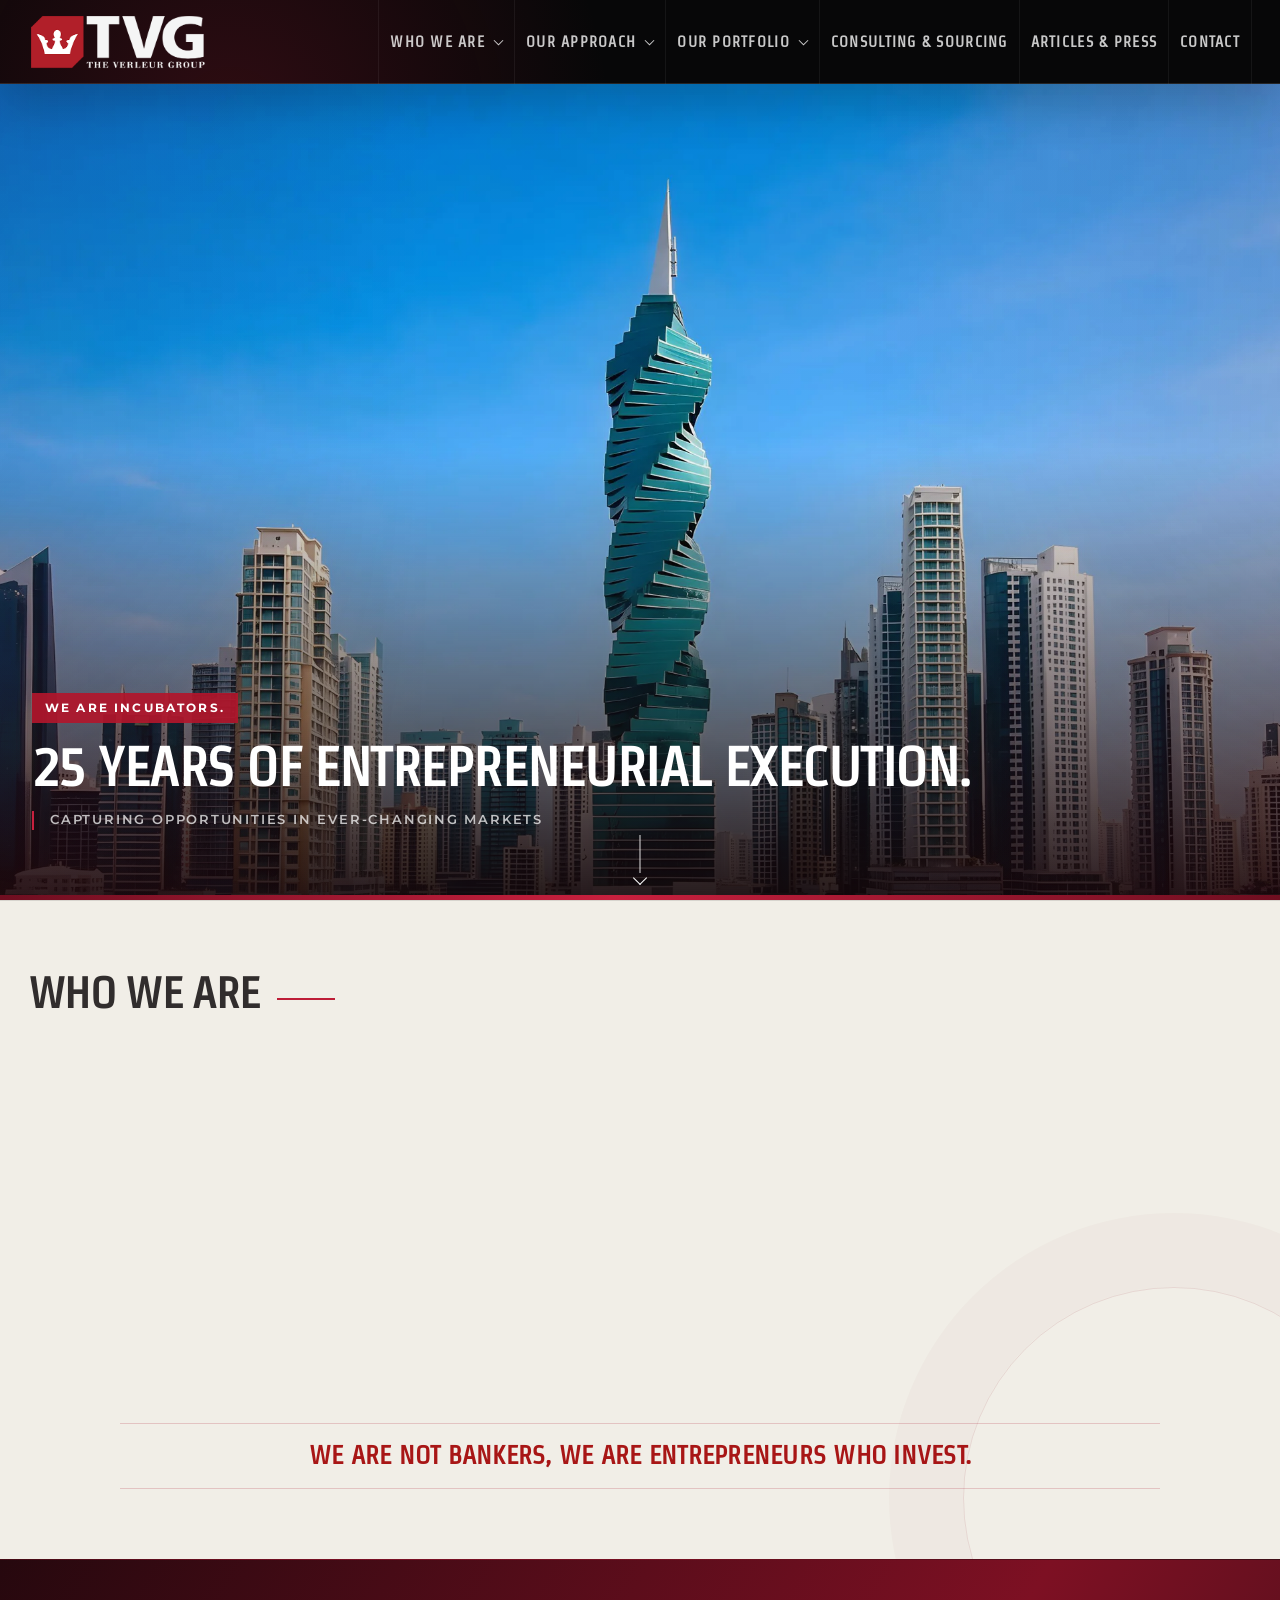
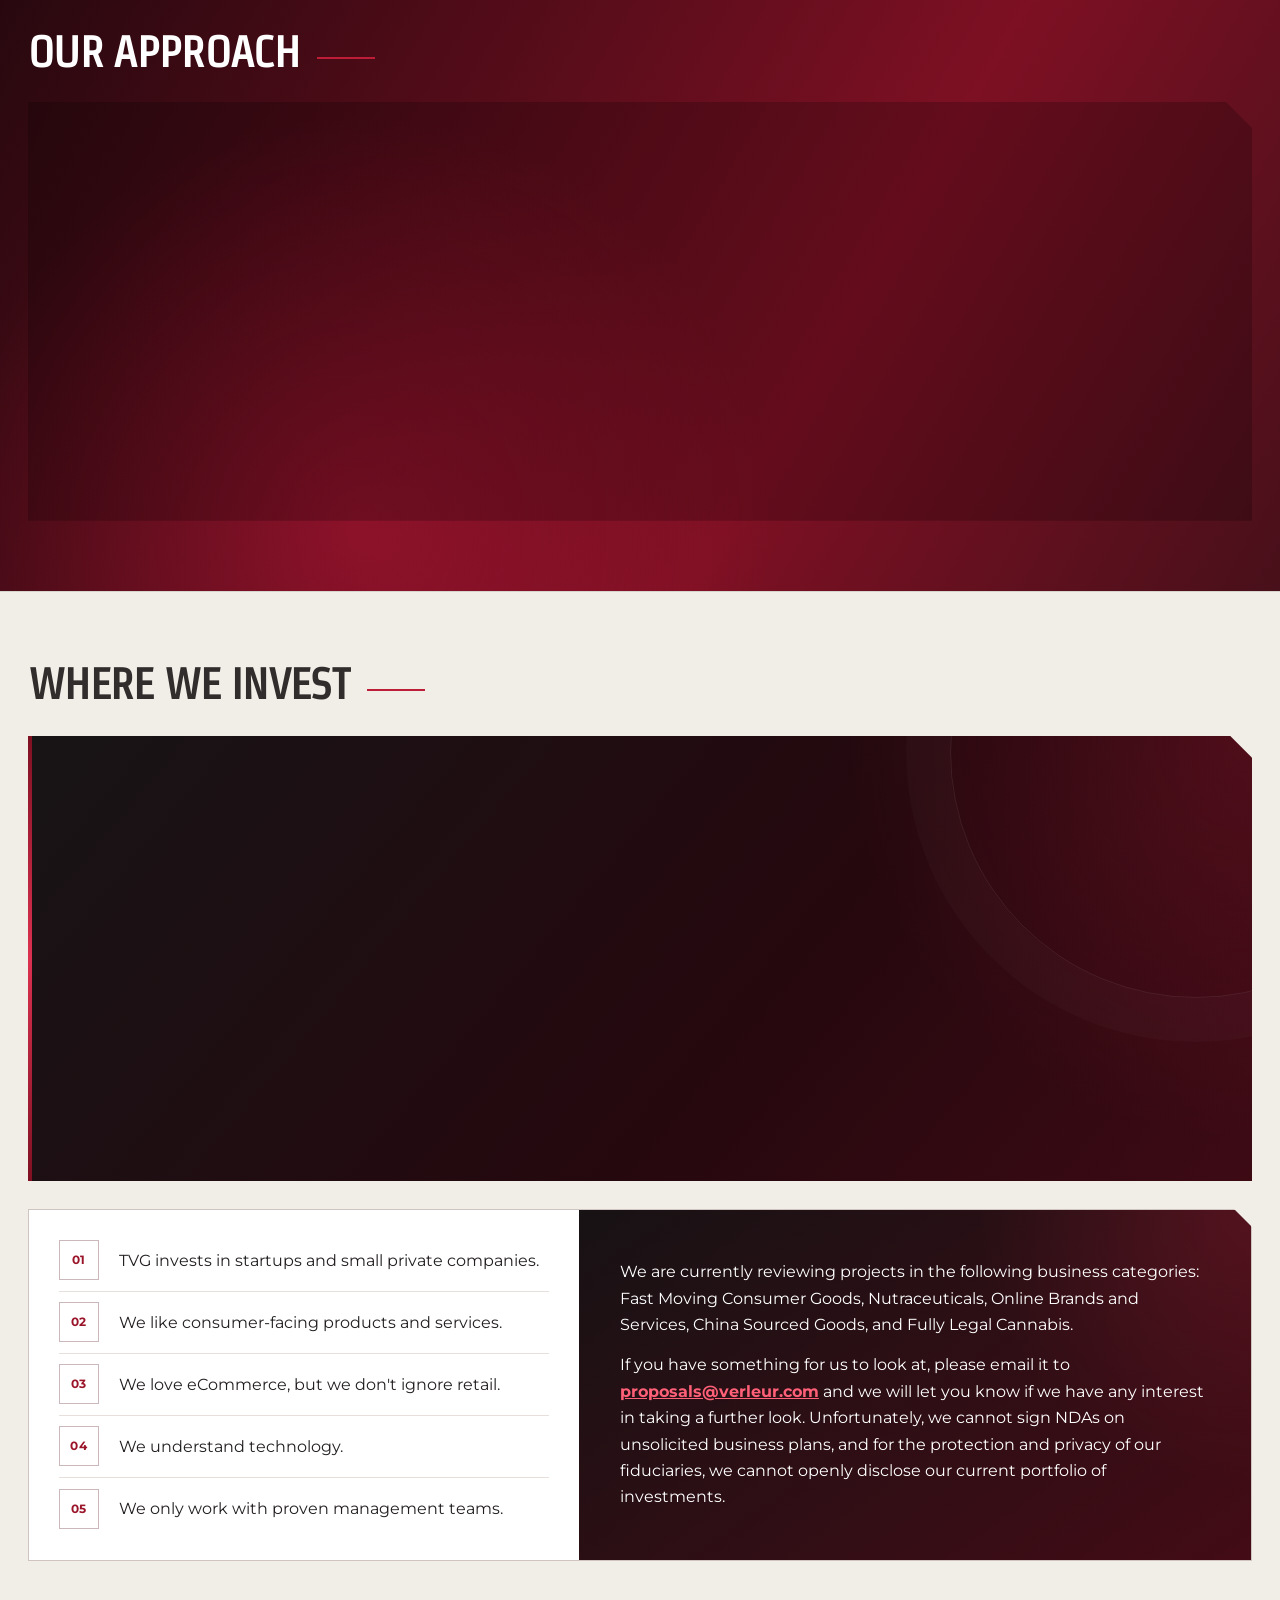
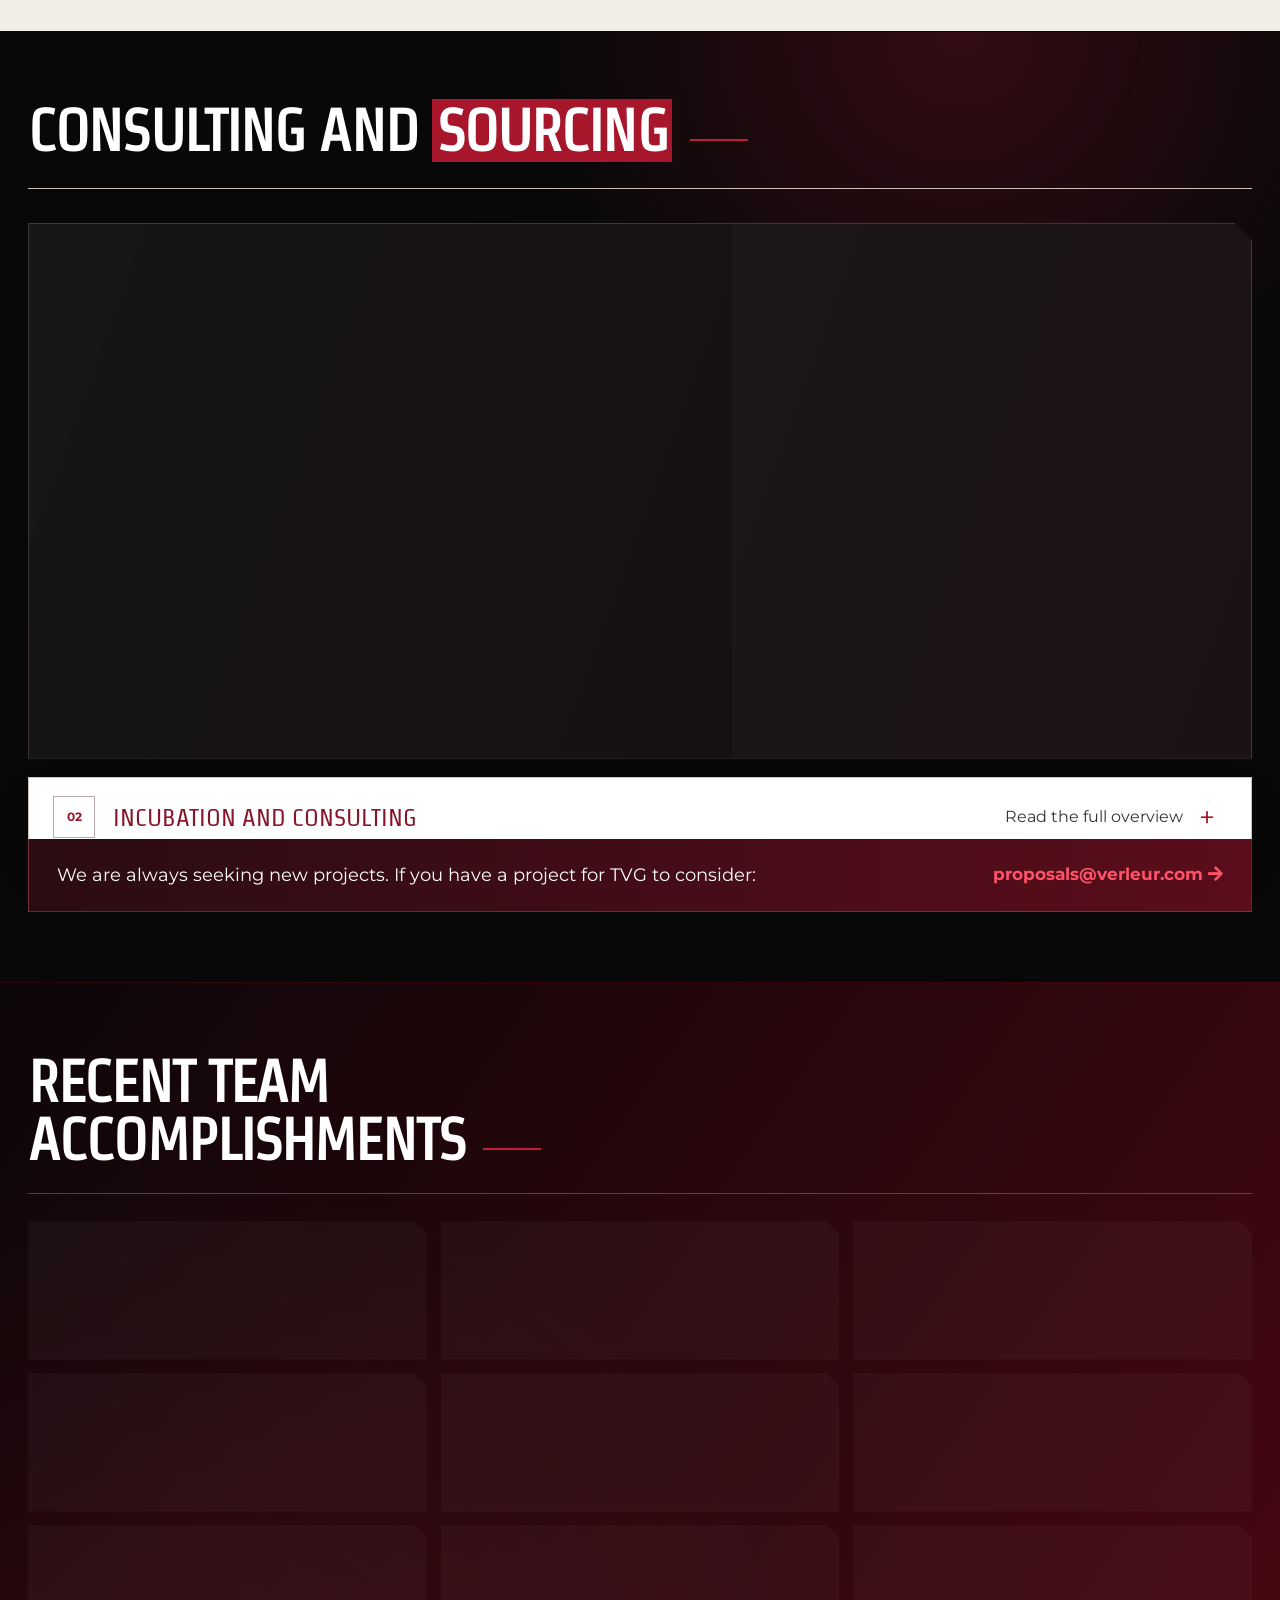
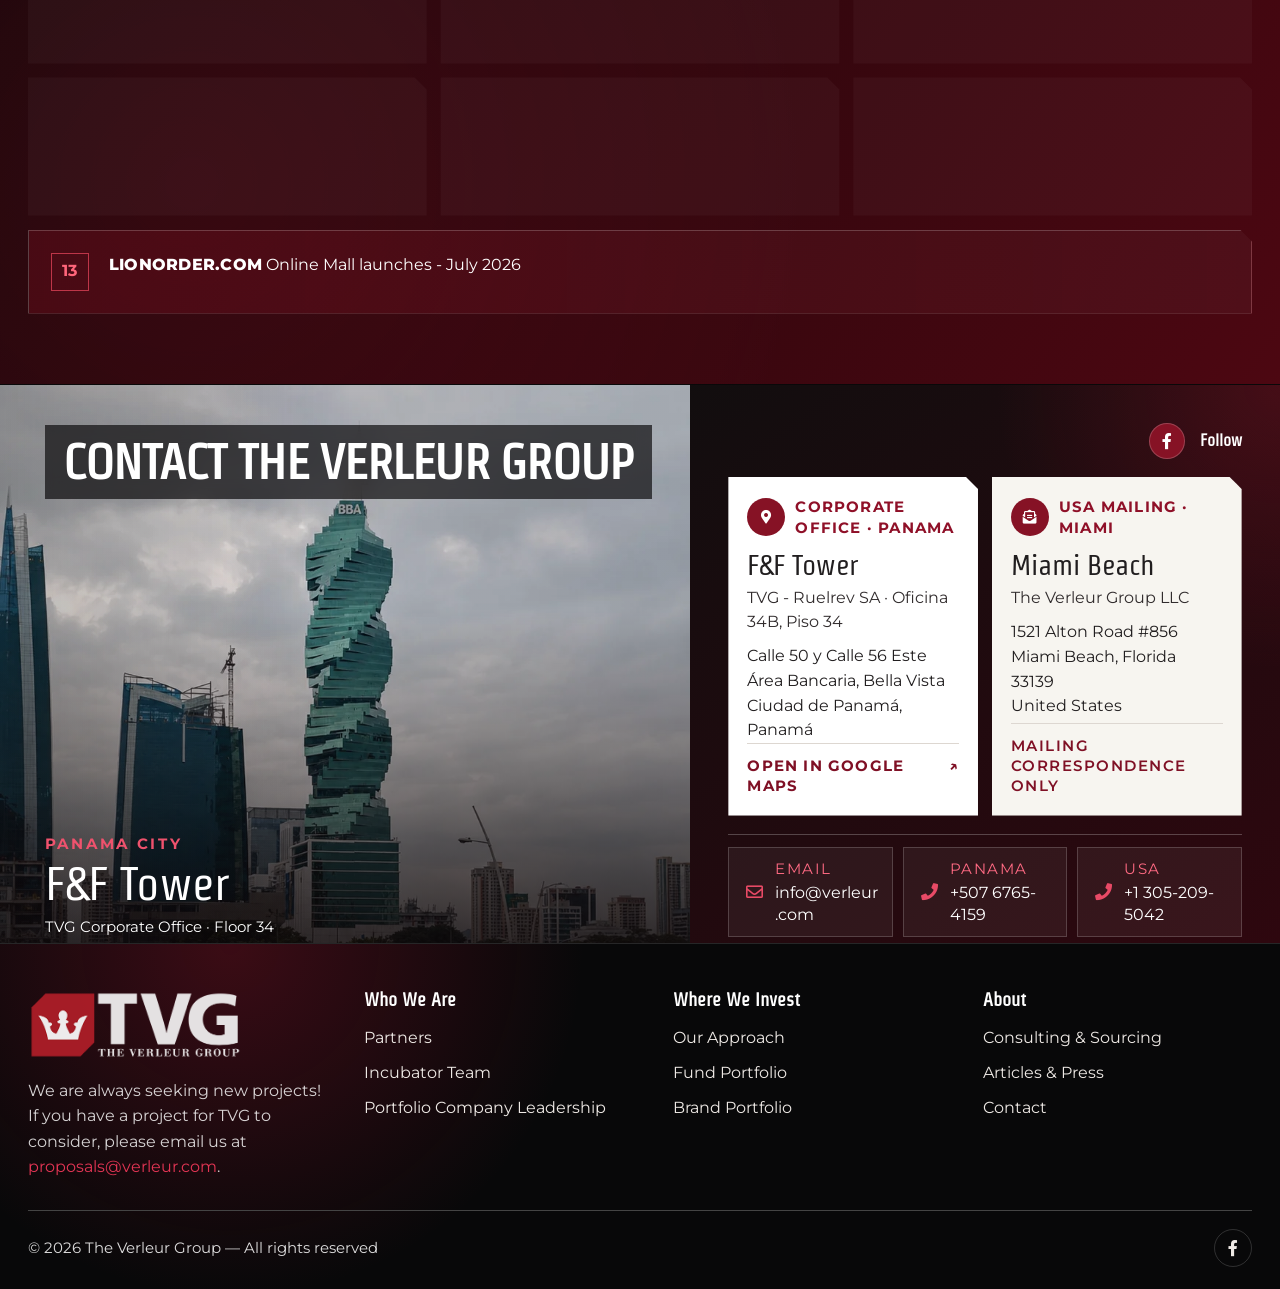
==== commit a06d847f: "Remove TVG Management entity number" ====
--- a/wwwroot/index.html
+++ b/wwwroot/index.html
@@ -35,7 +35,7 @@
   <meta property="og:image:type" content="image/jpeg">
   <meta name="twitter:image:alt" content="Panama City skyline and the F&amp;F Tower, headquarters of The Verleur Group">
 <link rel="preload" as="image" href="/assets/hero/el-tornillo-20260729-framed.webp" type="image/webp" fetchpriority="high">
-<link rel="stylesheet" href="styles.css?v=20260731-34">
+<link rel="stylesheet" href="styles.css?v=20260731-35">
 <link rel="preconnect" href="https://fonts.googleapis.com">
   <link rel="preconnect" href="https://fonts.gstatic.com" crossorigin>
   <link rel="stylesheet" href="https://fonts.googleapis.com/css2?family=Montserrat:wght@300;400;500;600;700&amp;family=Strait&amp;display=swap">
--- a/wwwroot/styles.css
+++ b/wwwroot/styles.css
@@ -2436,6 +2436,9 @@
   clip-path: polygon(0 0,calc(100% - 10px) 0,100% 10px,100% 100%,0 100%);
   transition: transform .2s ease,border-color .2s ease,box-shadow .2s ease;
 }
+.fund-entity-card-no-number {
+  grid-template-columns: 74px minmax(140px,.8fr) minmax(190px,1.1fr);
+}
 .fund-entity-card:hover {
   z-index: 1;
   transform: translateY(-3px);
@@ -2522,8 +2525,10 @@
 @media (max-width: 1100px) {
   .fund-summary-grid { grid-template-columns: repeat(2,minmax(0,1fr)); }
   .fund-entity-card { grid-template-columns: 44px 70px minmax(0,1fr); align-content: center; }
+  .fund-entity-card-no-number { grid-template-columns: 70px minmax(0,1fr); }
   .entity-logo { width: 70px; }
   .entity-funds { grid-column: 3; }
+  .fund-entity-card-no-number .entity-funds { grid-column: 2; }
 }
 
 @media (max-width: 720px) {
@@ -2533,9 +2538,11 @@
   .portfolio-entities-heading { display: block; }
   .portfolio-entities-heading .section-kicker { margin-bottom: 10px; }
   .fund-entity-card { grid-template-columns: 40px 62px minmax(0,1fr); min-height: 0; padding: 16px 14px; gap: 12px; }
+  .fund-entity-card-no-number { grid-template-columns: 62px minmax(0,1fr); }
   .entity-number { width: 36px; height: 36px; }
   .entity-logo { width: 62px; height: 52px; padding: 7px; }
   .entity-funds { grid-column: 2 / 4; }
+  .fund-entity-card-no-number .entity-funds { grid-column: 2; }
   .entity-copy h3 { font-size: 20px; }
   .fund-pill { font-size: 13px; }
 }
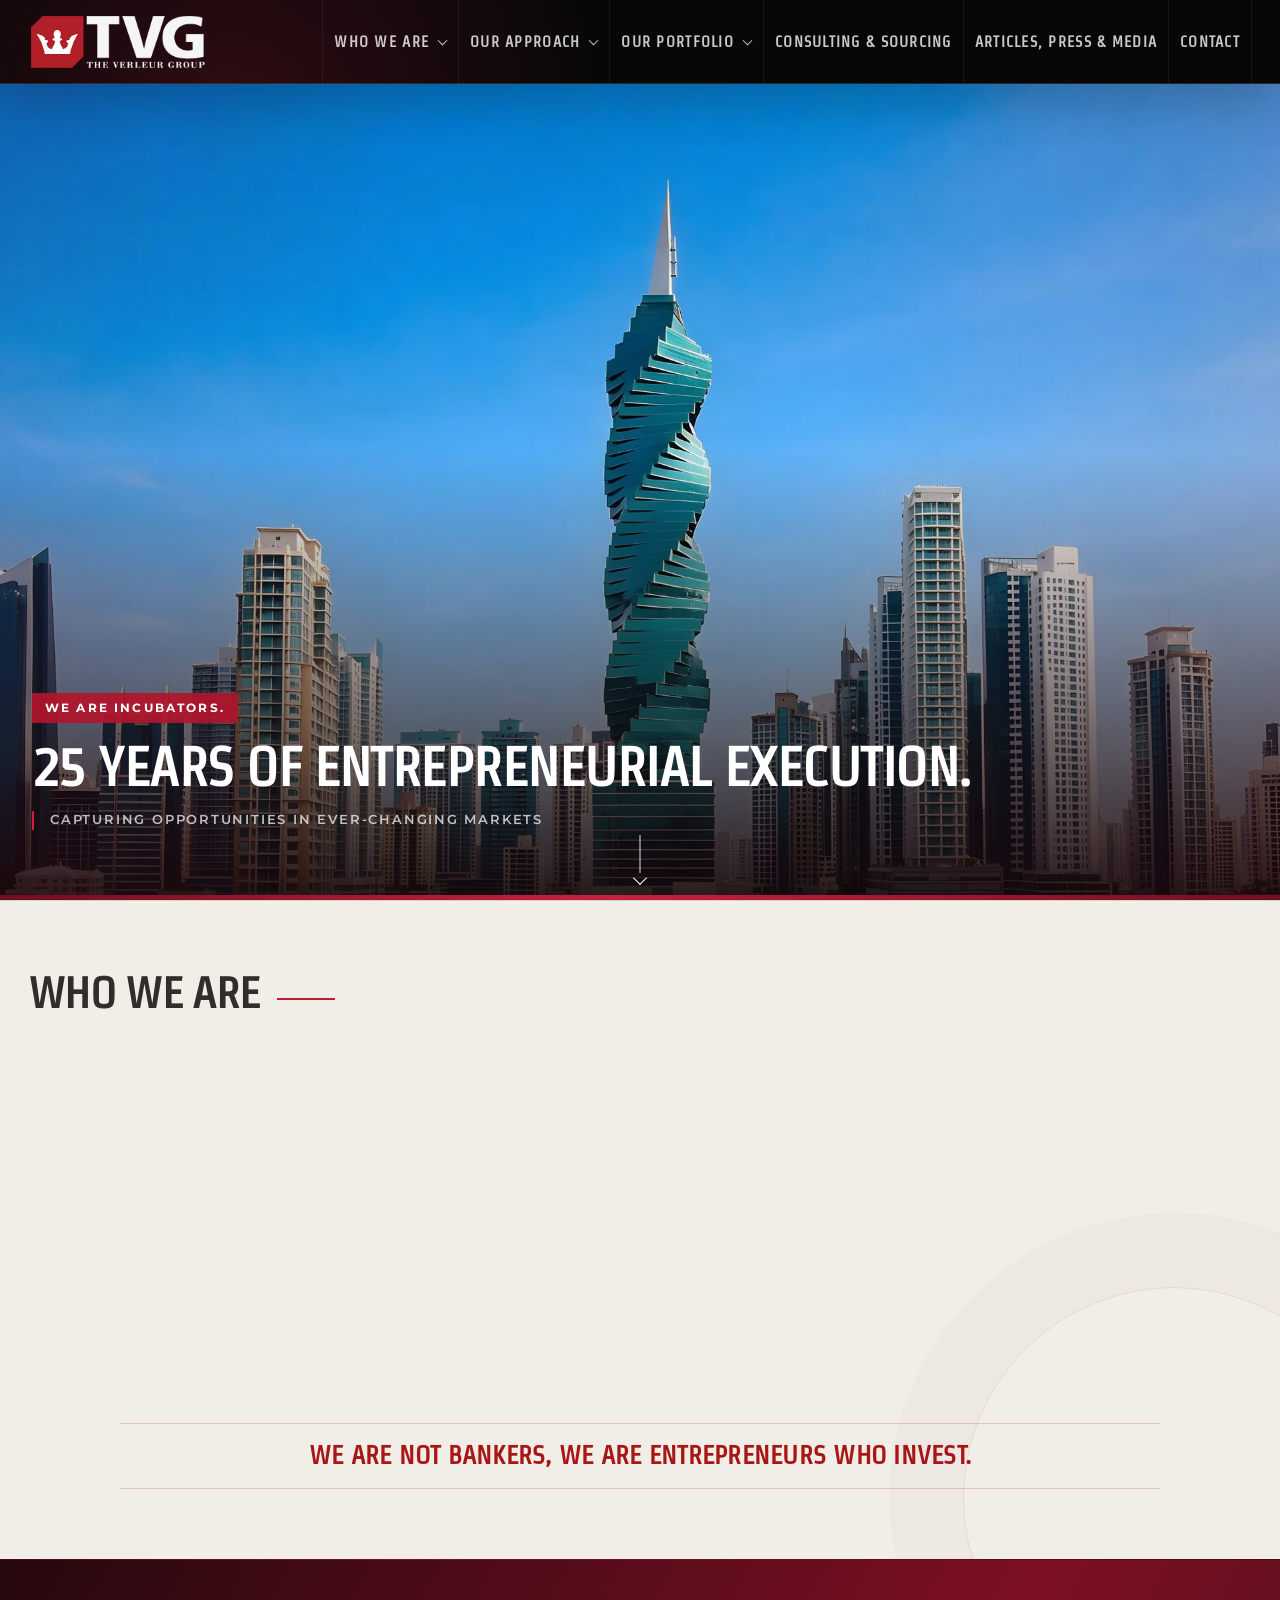
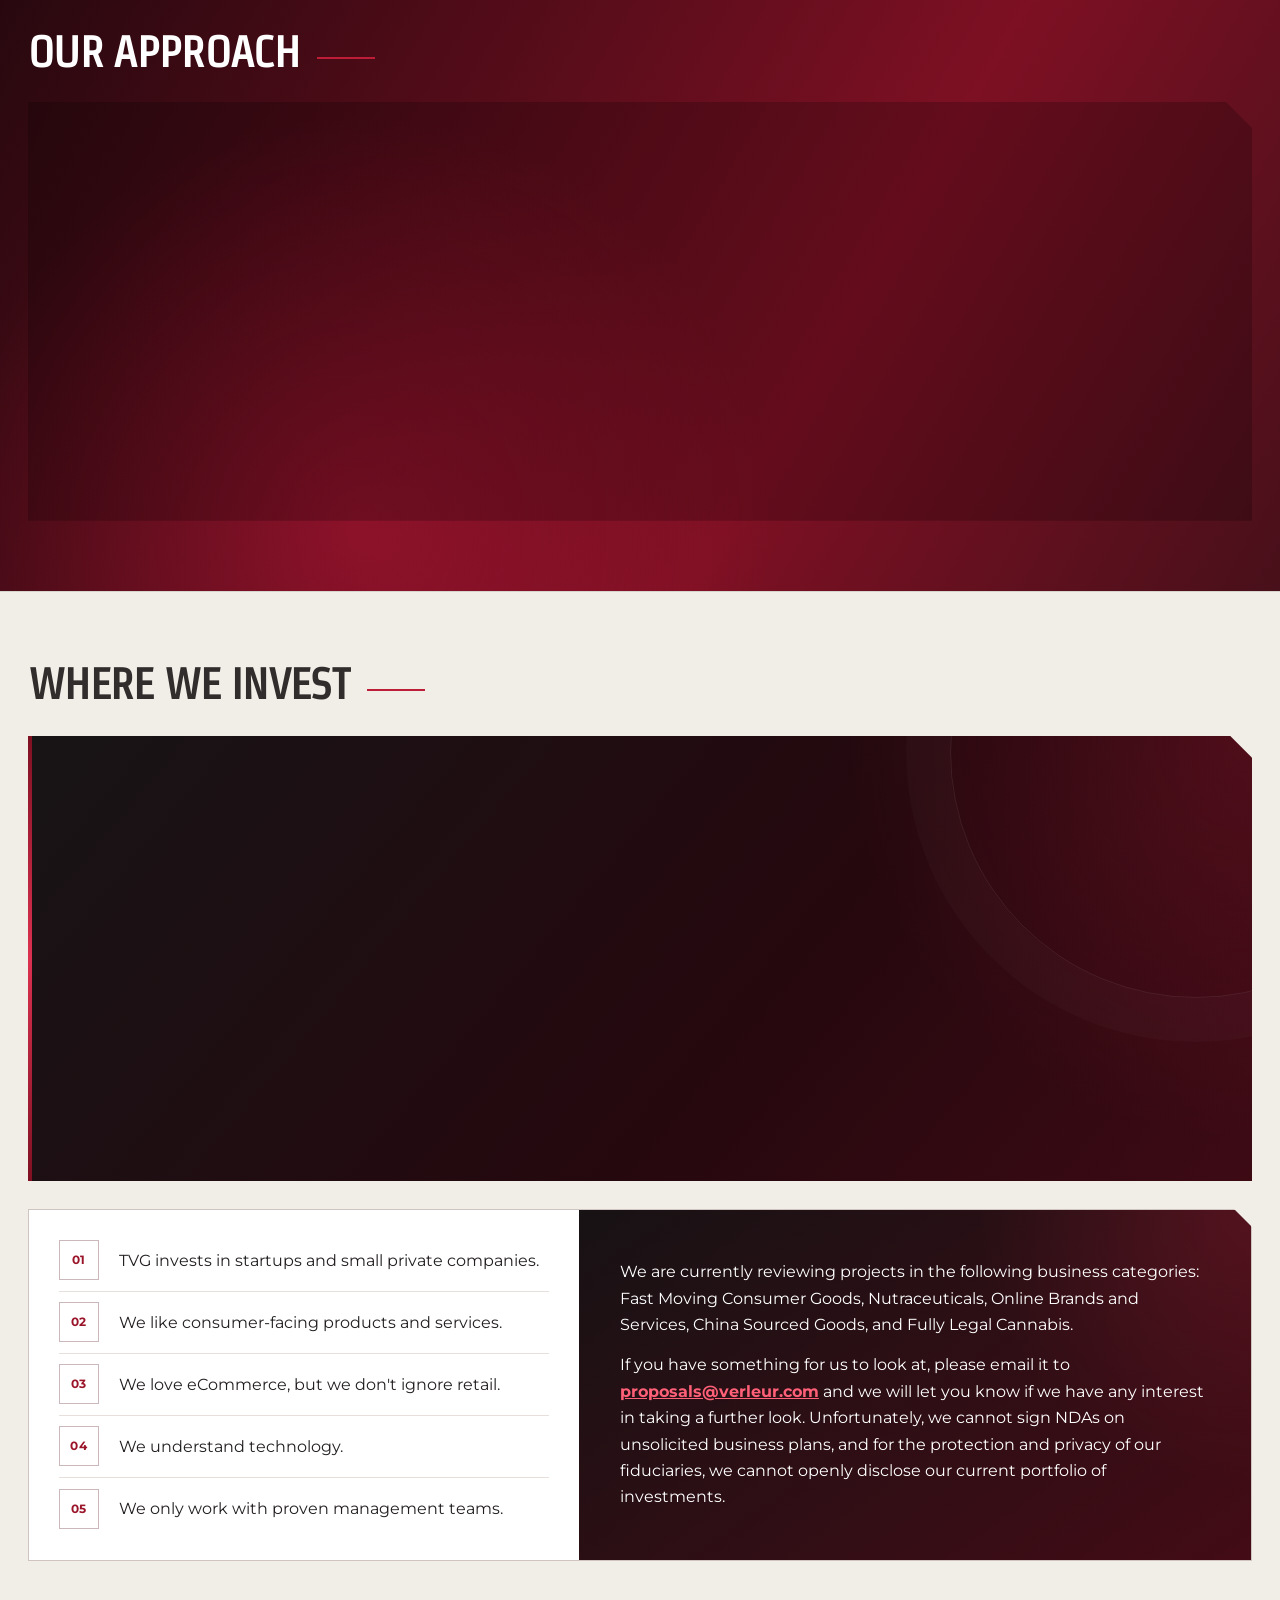
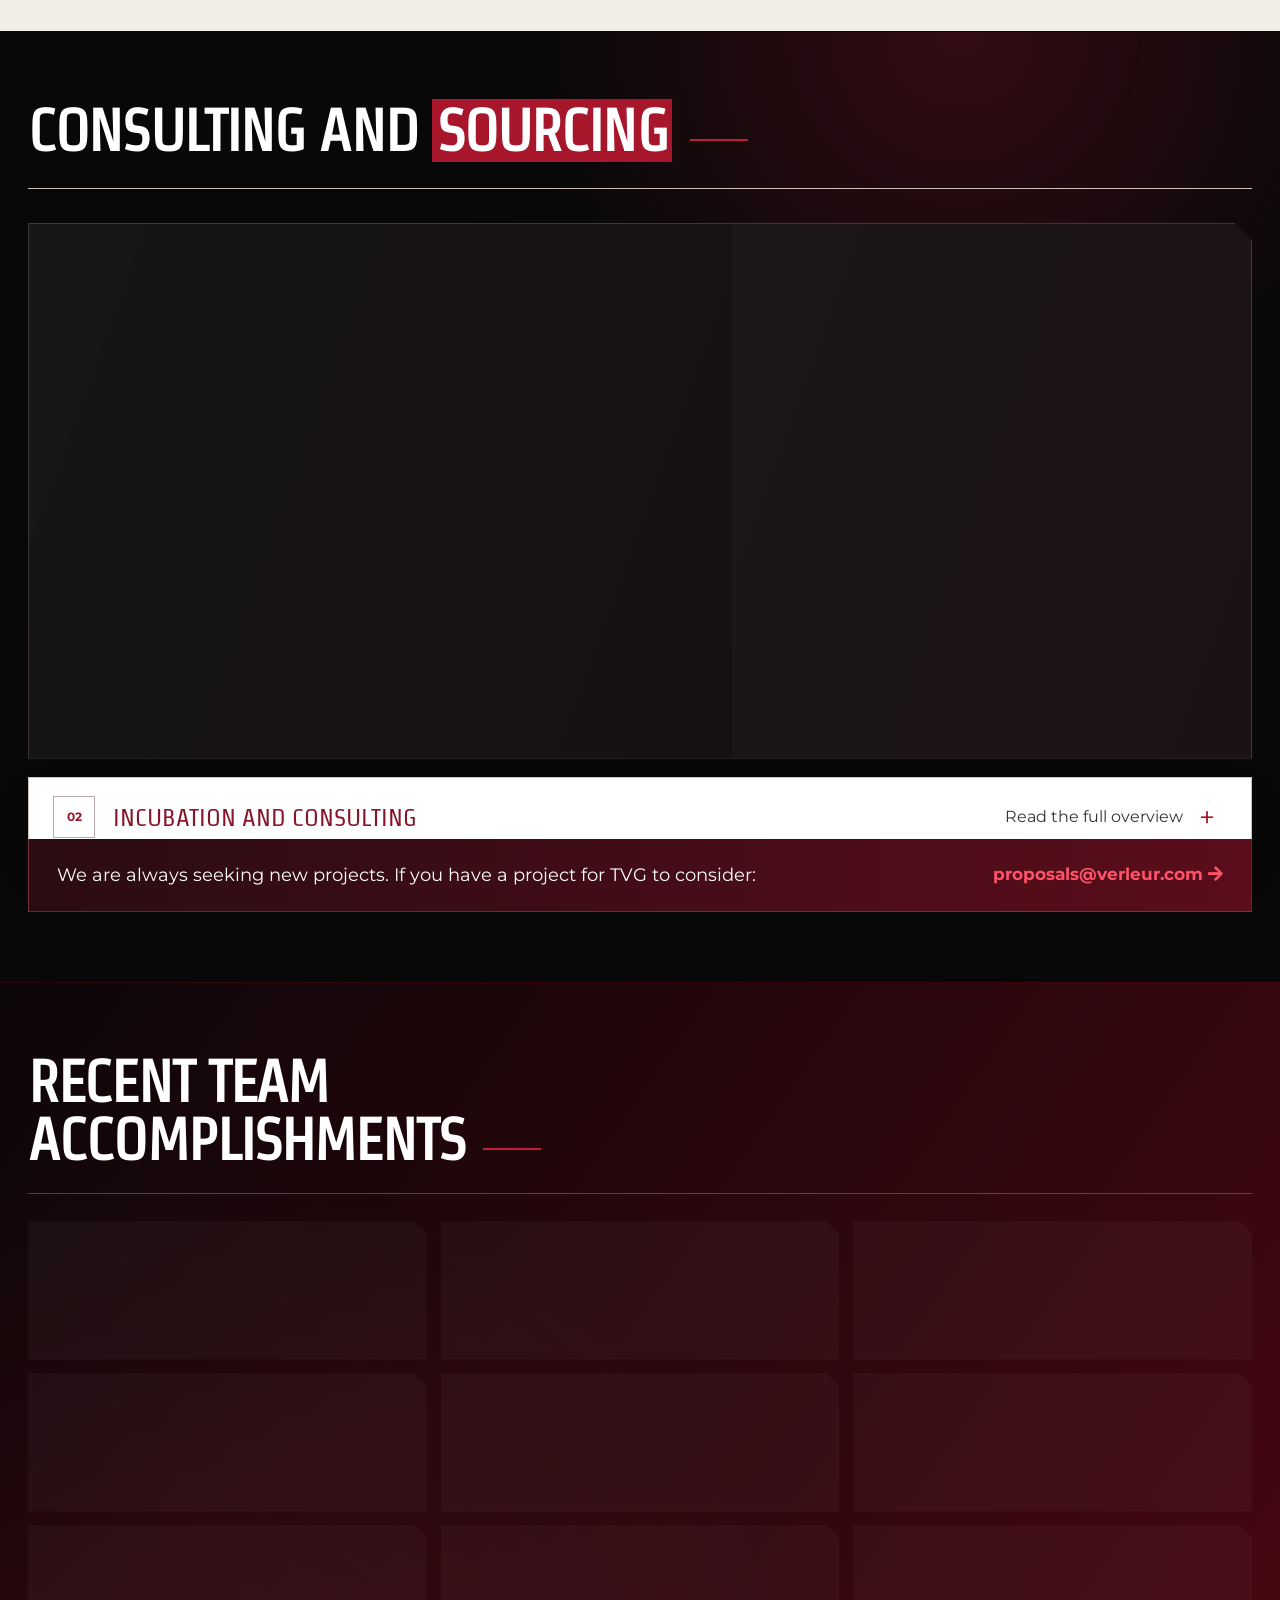
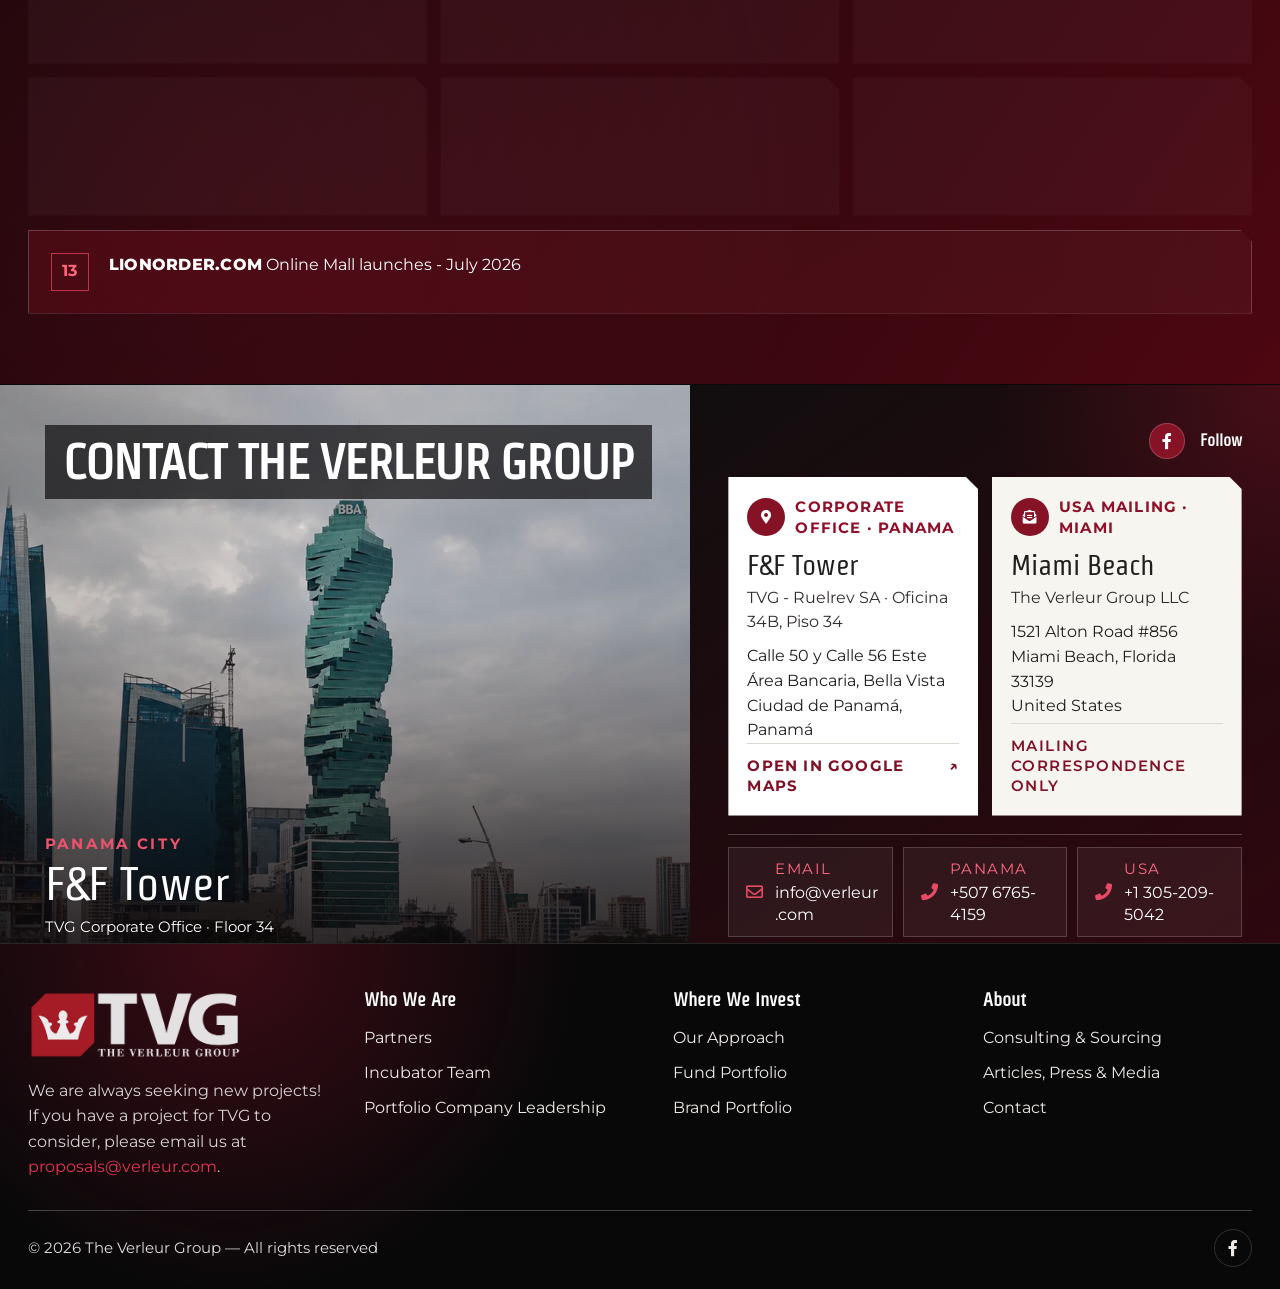
==== commit 5366f9fb: "Add media coverage and video features" ====
--- a/wwwroot/index.html
+++ b/wwwroot/index.html
@@ -35,7 +35,7 @@
   <meta property="og:image:type" content="image/jpeg">
   <meta name="twitter:image:alt" content="Panama City skyline and the F&amp;F Tower, headquarters of The Verleur Group">
 <link rel="preload" as="image" href="/assets/hero/el-tornillo-20260729-framed.webp" type="image/webp" fetchpriority="high">
-<link rel="stylesheet" href="styles.css?v=20260731-35">
+<link rel="stylesheet" href="styles.css?v=20260731-36">
 <link rel="preconnect" href="https://fonts.googleapis.com">
   <link rel="preconnect" href="https://fonts.gstatic.com" crossorigin>
   <link rel="stylesheet" href="https://fonts.googleapis.com/css2?family=Montserrat:wght@300;400;500;600;700&amp;family=Strait&amp;display=swap">
@@ -146,7 +146,7 @@
             </ul>
           </li>
           <li><a href="/#consulting">Consulting &amp; Sourcing</a></li>
-          <li><a href="/press/">Articles &amp; Press</a></li>
+          <li><a href="/press/">Articles, Press &amp; Media</a></li>
           <li><a href="/#contact">Contact</a></li>
         </ul>
       </nav>
@@ -350,7 +350,7 @@
         <div class="footer-brand"><img class="footer-logo" src="assets/tvg-logo-on-dark.webp" alt="The Verleur Group" width="500" height="163" loading="lazy" decoding="async"><p>We are always seeking new projects! If you have a project for TVG to consider, please email us at <a href="mailto:proposals@verleur.com">proposals@verleur.com</a>.</p></div>
         <div><h3>Who We Are</h3><ul><li><a href="/meet-the-team/#partners">Partners</a></li><li><a href="/meet-the-team/#incubator-team">Incubator Team</a></li><li><a href="/meet-the-team/#portfolio-leadership">Portfolio Company Leadership</a></li></ul></div>
         <div><h3>Where We Invest</h3><ul><li><a href="/#our-approach">Our Approach</a></li><li><a href="/fund-portfolio/">Fund Portfolio</a></li><li><a href="/brand-portfolio/">Brand Portfolio</a></li></ul></div>
-        <div><h3>About</h3><ul><li><a href="/#consulting">Consulting &amp; Sourcing</a></li><li><a href="/press/">Articles &amp; Press</a></li><li><a href="/#contact">Contact</a></li></ul></div>
+        <div><h3>About</h3><ul><li><a href="/#consulting">Consulting &amp; Sourcing</a></li><li><a href="/press/">Articles, Press &amp; Media</a></li><li><a href="/#contact">Contact</a></li></ul></div>
       </div>
       <div class="copyright"><span>© 2026 The Verleur Group — All rights reserved</span><a class="footer-social" href="https://www.facebook.com/theverleurgroup/" target="_blank" rel="noreferrer" aria-label="The Verleur Group on Facebook"><i class="fab fa-facebook-f" aria-hidden="true"></i></a></div>
     </div>
--- a/wwwroot/styles.css
+++ b/wwwroot/styles.css
@@ -1243,7 +1243,7 @@
   .hero-scroll-cue span { animation: none; }
 }
 
-/* Articles & Press: clear separation between coverage and authored articles. */
+/* Articles, Press & Media: clear separation between coverage, authored articles and video. */
 .press-section {
   margin-top: 34px;
 }
@@ -1287,6 +1287,102 @@
   letter-spacing: .06em;
   text-transform: uppercase;
 }
+.media-grid {
+  display: grid;
+  grid-template-columns: repeat(2,minmax(0,1fr));
+  gap: 24px;
+  padding-top: 28px;
+}
+.media-card {
+  overflow: hidden;
+  border: 1px solid rgba(255,255,255,.16);
+  background: linear-gradient(145deg,rgba(189,29,55,.13),rgba(255,255,255,.025));
+  transition: transform .25s ease,border-color .25s ease,box-shadow .25s ease;
+}
+.media-card:hover {
+  transform: translateY(-4px);
+  border-color: rgba(255,88,116,.55);
+  box-shadow: 0 18px 40px rgba(0,0,0,.25);
+}
+.media-player {
+  position: relative;
+  display: block;
+  aspect-ratio: 16/9;
+  overflow: hidden;
+  background: #050505;
+}
+.media-player iframe,
+.media-player img {
+  display: block;
+  width: 100%;
+  height: 100%;
+  border: 0;
+  object-fit: cover;
+}
+.media-player-link::after {
+  content: "";
+  position: absolute;
+  inset: 0;
+  background: linear-gradient(180deg,transparent 45%,rgba(0,0,0,.72));
+  transition: background .25s ease;
+}
+.media-player-link:hover::after { background: linear-gradient(180deg,rgba(168,22,22,.08),rgba(0,0,0,.76)); }
+.media-play {
+  position: absolute;
+  z-index: 2;
+  top: 50%;
+  left: 50%;
+  display: grid;
+  width: 58px;
+  height: 58px;
+  place-items: center;
+  border: 1px solid rgba(255,255,255,.8);
+  border-radius: 50%;
+  color: #fff;
+  background: rgba(168,22,22,.9);
+  transform: translate(-50%,-50%);
+  transition: transform .25s ease,background .25s ease;
+}
+.media-player-link:hover .media-play { background: #bd1d37; transform: translate(-50%,-50%) scale(1.08); }
+.media-platform {
+  position: absolute;
+  z-index: 2;
+  right: 16px;
+  bottom: 14px;
+  color: #fff;
+  font: 700 12px/1 Montserrat,sans-serif;
+  letter-spacing: .12em;
+}
+.media-card-copy { padding: 24px; }
+.media-date {
+  margin: 0 0 10px;
+  color: #ff6b83;
+  font-size: 13px;
+  font-weight: 600;
+  letter-spacing: .08em;
+  text-transform: uppercase;
+}
+.media-card h3 {
+  margin: 0 0 10px;
+  color: #fff;
+  font: 600 24px/1.25 Strait,sans-serif;
+}
+.media-card-copy > p:not(.media-date) {
+  margin: 0;
+  color: rgba(255,255,255,.82);
+  font-size: 16px;
+  line-height: 1.6;
+}
+.media-link {
+  display: inline-block;
+  margin-top: 20px;
+  color: #ff6b83;
+  font-size: 14px;
+  font-weight: 700;
+  letter-spacing: .04em;
+  text-decoration: none;
+}
+.media-link:hover { color: #fff; }
 
 @media (max-width: 700px) {
   .press-section {
@@ -1309,6 +1405,10 @@
   .press-card-update {
     padding-left: 13px;
   }
+  .media-grid { grid-template-columns: 1fr; gap: 18px; padding-top: 20px; }
+  .media-card-copy { padding: 20px; }
+  .media-card h3 { font-size: 22px; }
+  .media-card:hover { transform: none; }
 }
 
 /* Global proportion pass: cap viewport-driven scaling on wide displays. */
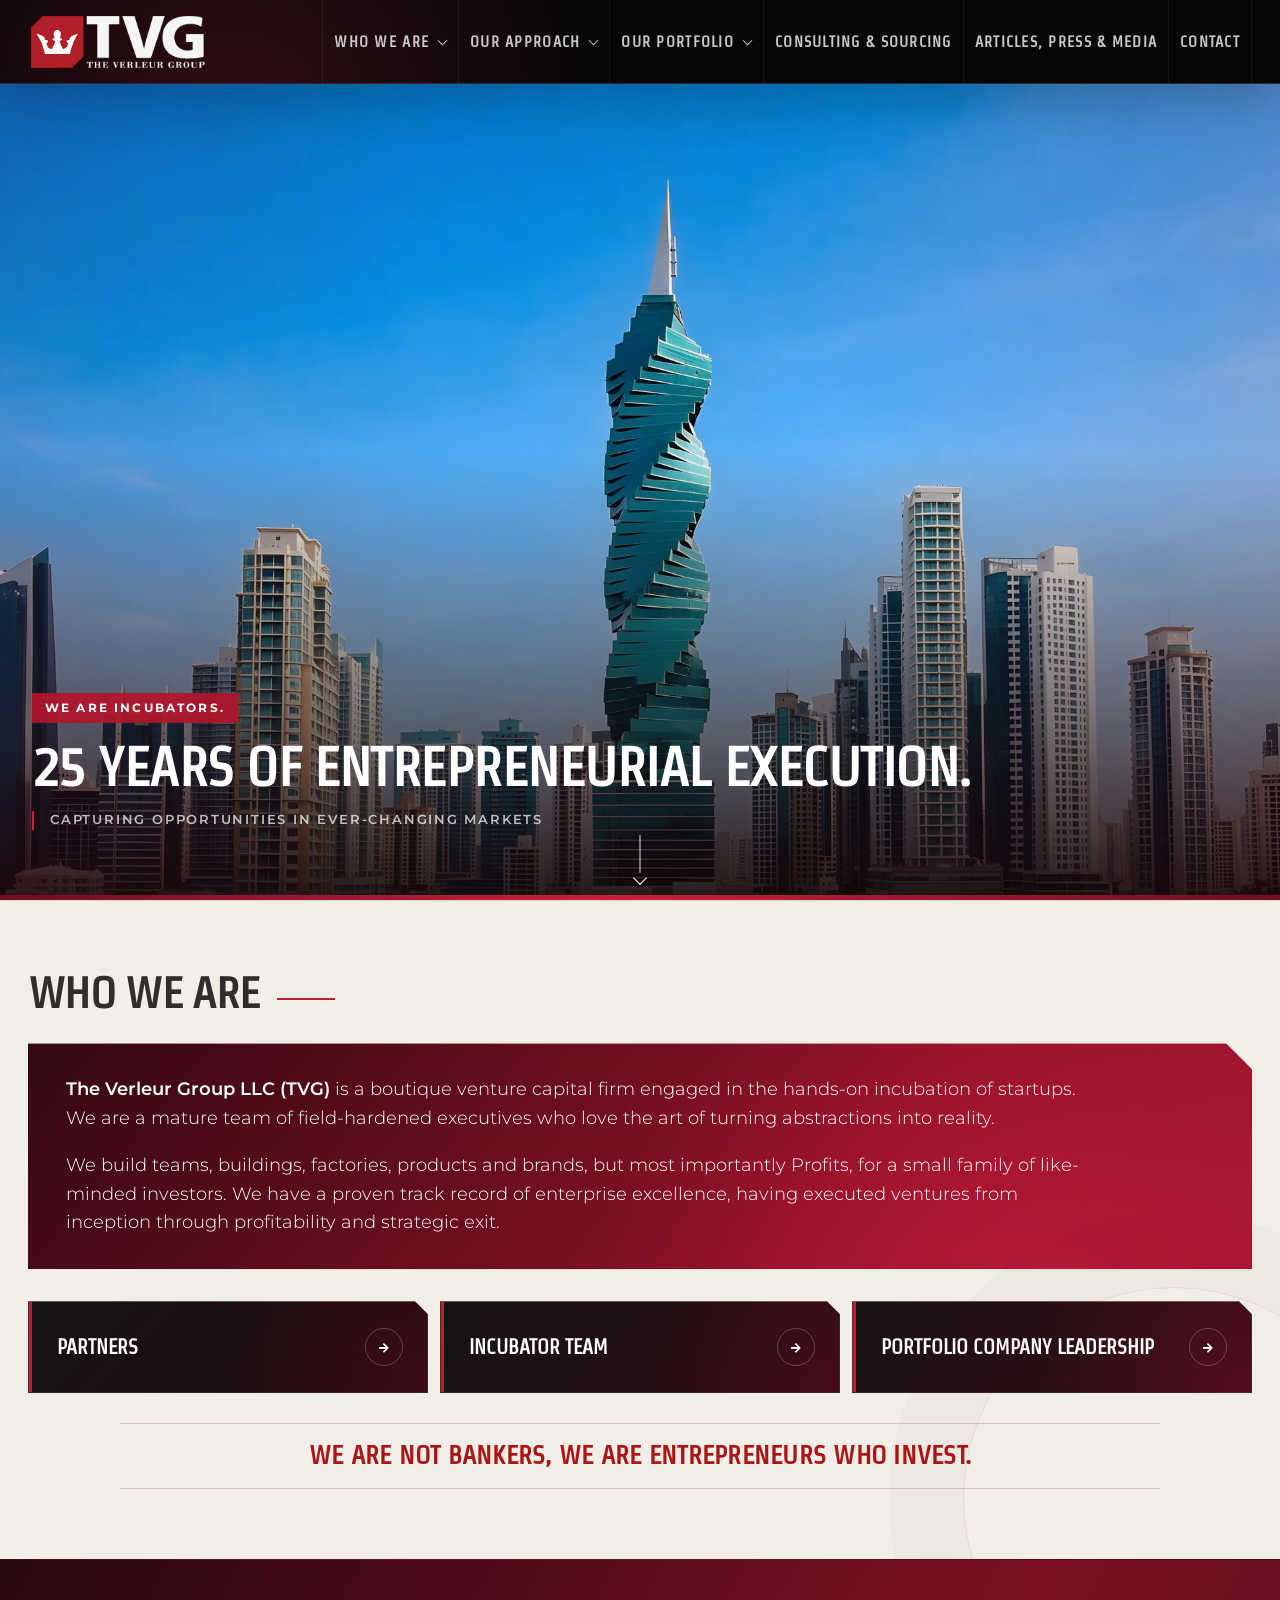
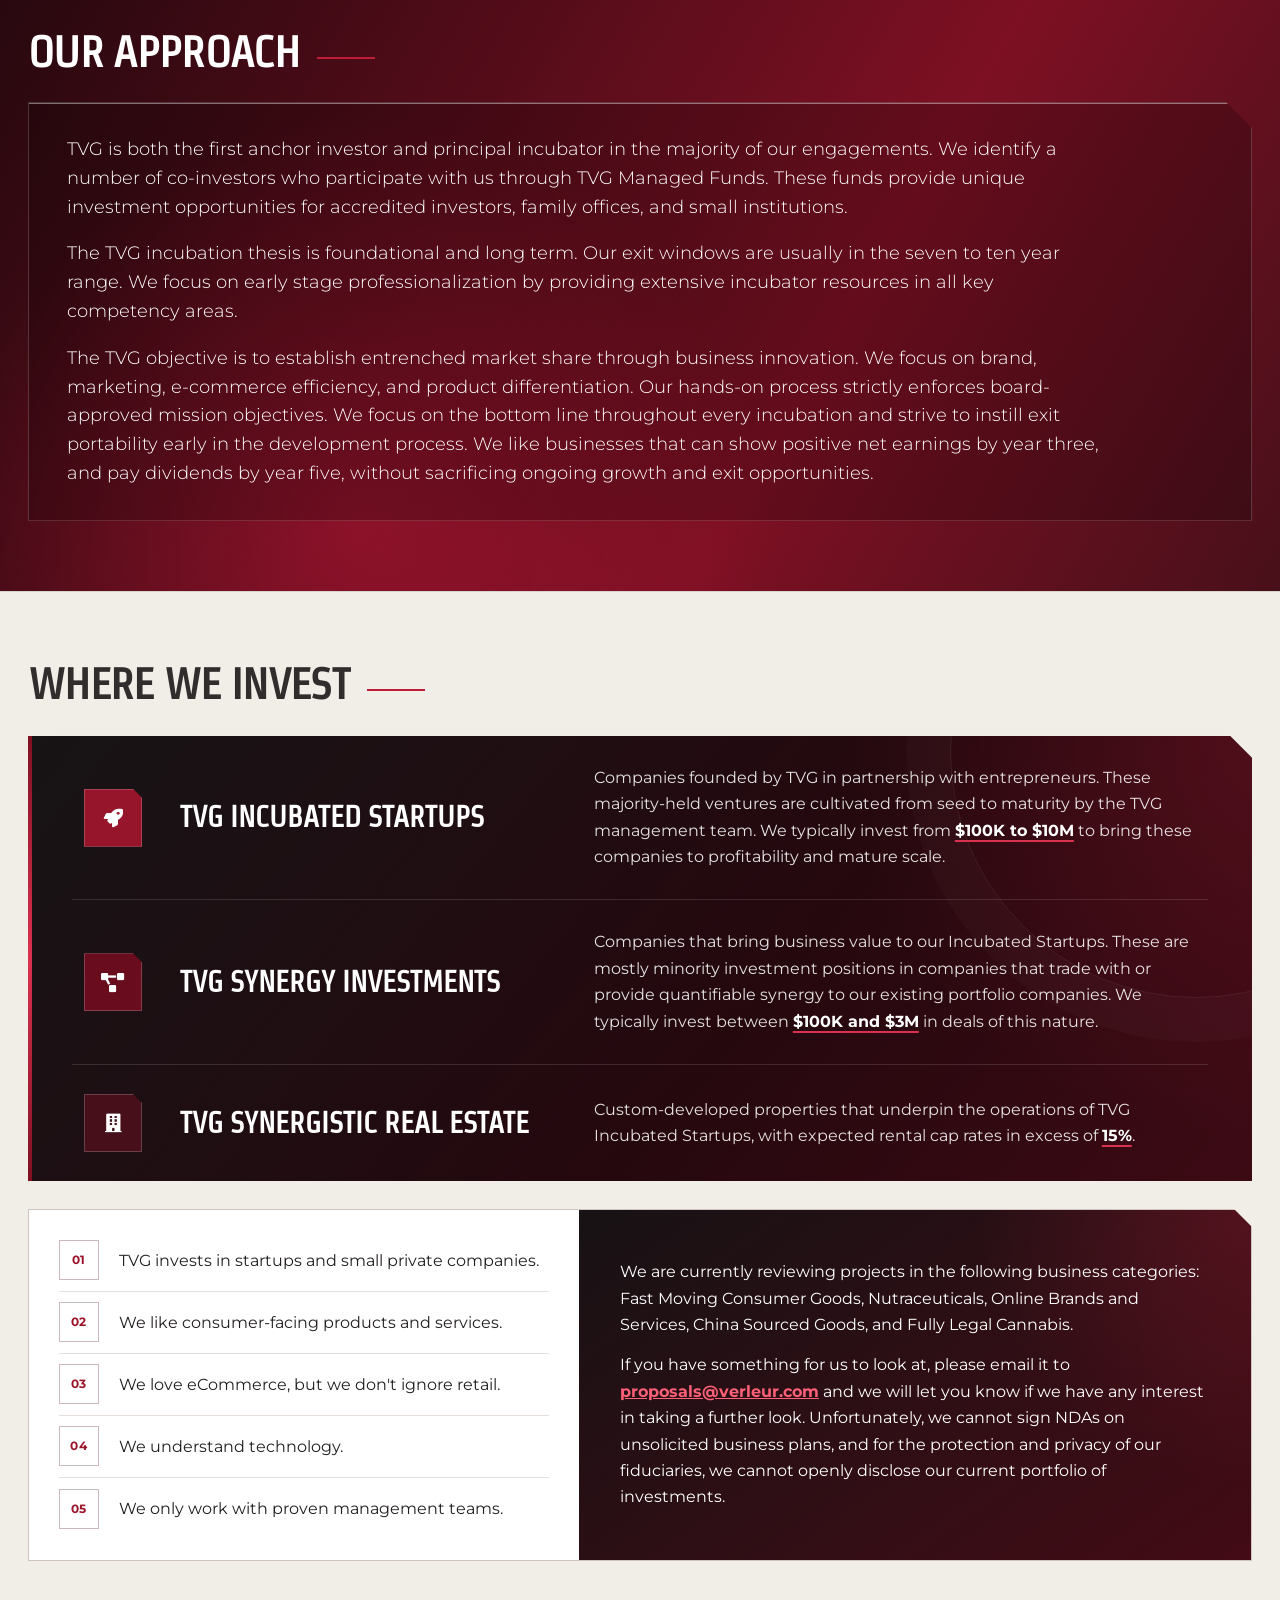
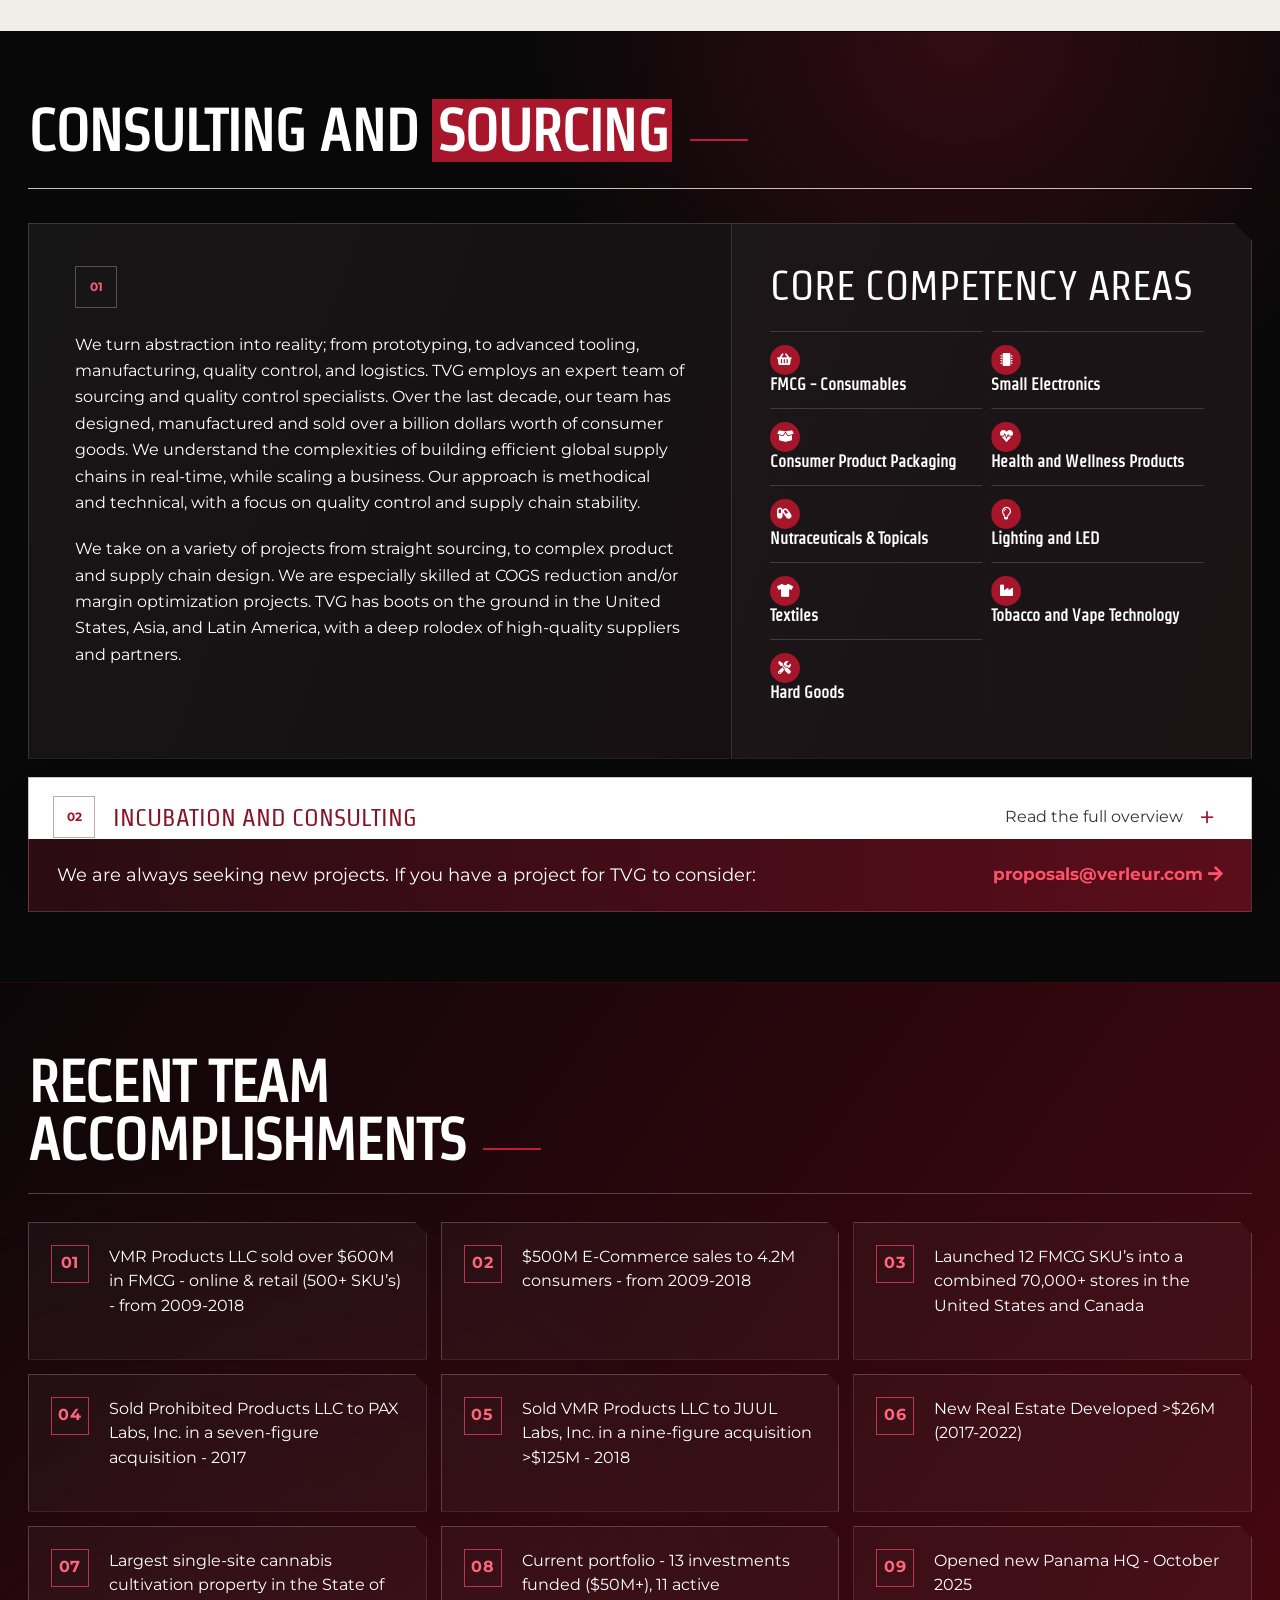
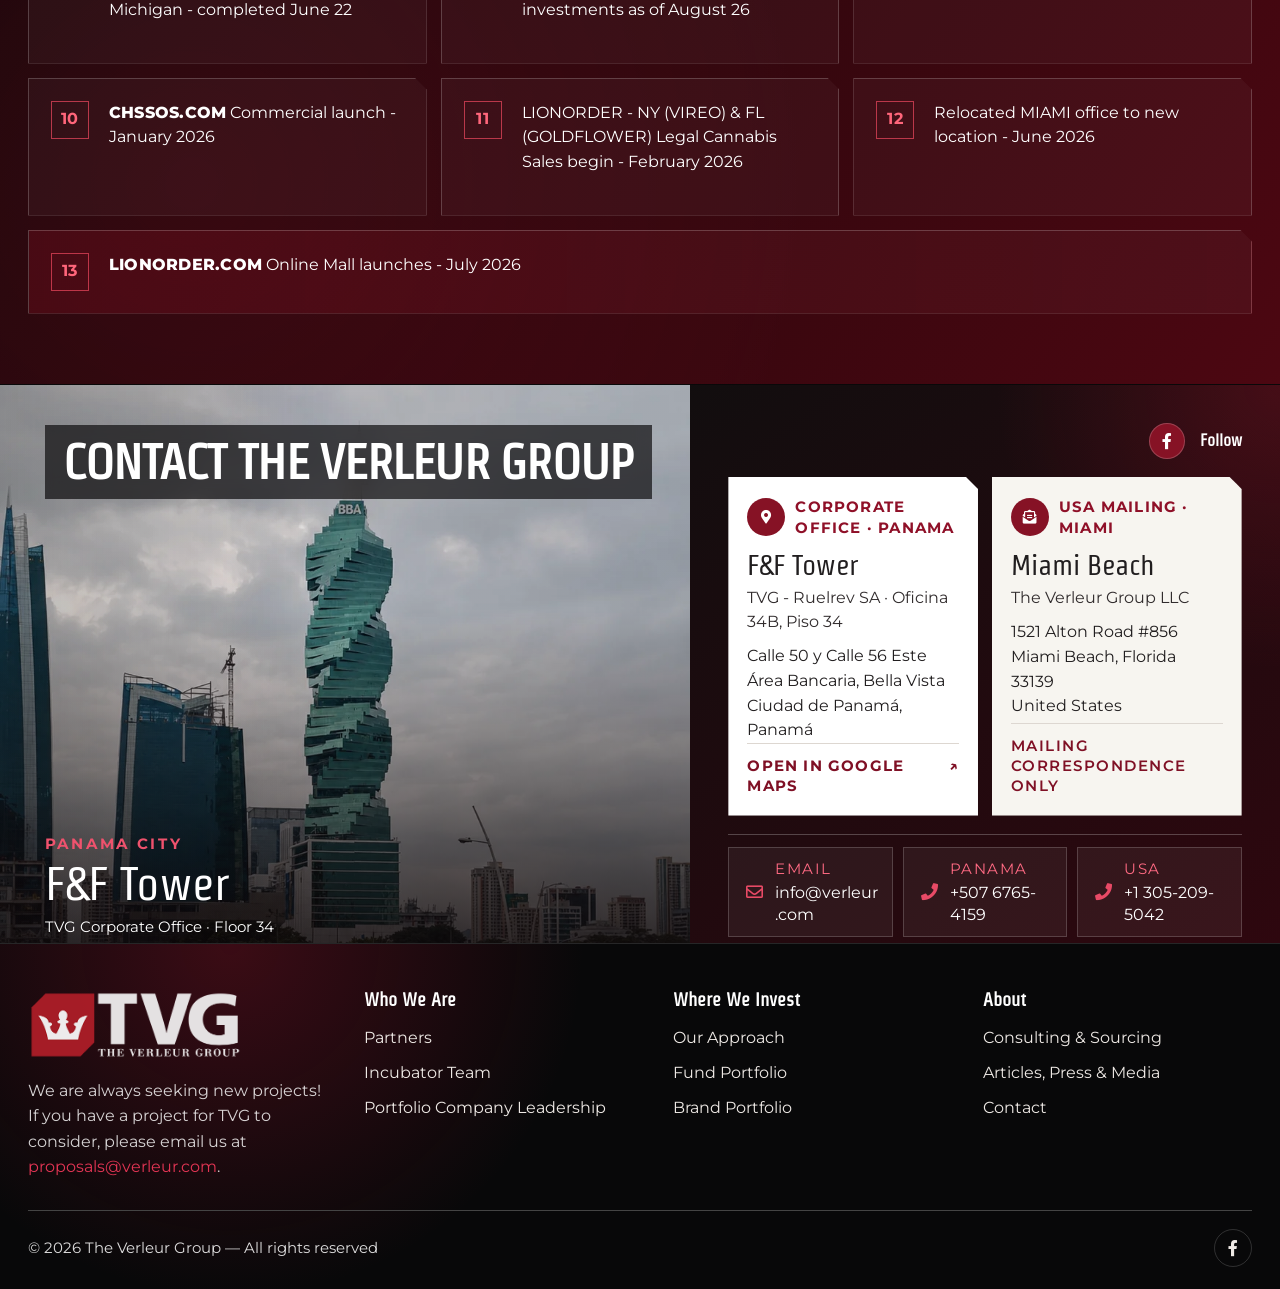
==== commit 3f175b1a: "Finalize root-domain Windows deployment package" ====
--- a/wwwroot/index.html
+++ b/wwwroot/index.html
@@ -315,7 +315,7 @@
           </figure>
           <div class="contact-directory">
             <header class="contact-directory-header contact-directory-header-follow">
-              <a class="follow-link" href="https://www.facebook.com/theverleurgroup/" target="_blank" rel="noreferrer" aria-label="The Verleur Group on Facebook"><i class="fab fa-facebook-f" aria-hidden="true"></i><span>Follow</span></a>
+          <a class="follow-link" href="https://www.facebook.com/theverleurgroup/" target="_blank" rel="noopener noreferrer" aria-label="The Verleur Group on Facebook"><i class="fab fa-facebook-f" aria-hidden="true"></i><span>Follow</span></a>
             </header>
             <div class="location-cards">
               <article class="location-card location-card-primary">
@@ -323,7 +323,7 @@
                 <h4>F&amp;F Tower</h4>
                 <p>TVG - Ruelrev SA · Oficina 34B, Piso 34</p>
                 <address>Calle 50 y Calle 56 Este<br>Área Bancaria, Bella Vista<br>Ciudad de Panamá, Panamá</address>
-                <a class="location-action" href="https://www.google.com/maps?cid=11913533740941416707&amp;g_mp=CiVnb29nbGUubWFwcy5wbGFjZXMudjEuUGxhY2VzLkdldFBsYWNlEAMYASAF&amp;hl=es-ES&amp;source=embed" target="_blank" rel="noreferrer">Open in Google Maps <span aria-hidden="true">&#8599;</span></a>
+                <a class="location-action" href="https://www.google.com/maps?cid=11913533740941416707&amp;g_mp=CiVnb29nbGUubWFwcy5wbGFjZXMudjEuUGxhY2VzLkdldFBsYWNlEAMYASAF&amp;hl=es-ES&amp;source=embed" target="_blank" rel="noopener noreferrer">Open in Google Maps <span aria-hidden="true">&#8599;</span></a>
               </article>
               <article class="location-card">
                 <div class="location-card-top"><span class="location-icon" aria-hidden="true"><i class="fas fa-envelope-open-text"></i></span><span class="location-label">USA Mailing · Miami</span></div>
@@ -352,7 +352,7 @@
         <div><h3>Where We Invest</h3><ul><li><a href="/#our-approach">Our Approach</a></li><li><a href="/fund-portfolio/">Fund Portfolio</a></li><li><a href="/brand-portfolio/">Brand Portfolio</a></li></ul></div>
         <div><h3>About</h3><ul><li><a href="/#consulting">Consulting &amp; Sourcing</a></li><li><a href="/press/">Articles, Press &amp; Media</a></li><li><a href="/#contact">Contact</a></li></ul></div>
       </div>
-      <div class="copyright"><span>© 2026 The Verleur Group — All rights reserved</span><a class="footer-social" href="https://www.facebook.com/theverleurgroup/" target="_blank" rel="noreferrer" aria-label="The Verleur Group on Facebook"><i class="fab fa-facebook-f" aria-hidden="true"></i></a></div>
+      <div class="copyright"><span>© 2026 The Verleur Group — All rights reserved</span><a class="footer-social" href="https://www.facebook.com/theverleurgroup/" target="_blank" rel="noopener noreferrer" aria-label="The Verleur Group on Facebook"><i class="fab fa-facebook-f" aria-hidden="true"></i></a></div>
     </div>
   </footer>
 <script src="script.js?v=20260729-29"></script>
--- a/wwwroot/styles.css
+++ b/wwwroot/styles.css
@@ -1350,14 +1350,14 @@
   right: 16px;
   bottom: 14px;
   color: #fff;
-  font: 700 12px/1 Montserrat,sans-serif;
+  font: 700 14px/1 Montserrat,sans-serif;
   letter-spacing: .12em;
 }
 .media-card-copy { padding: 24px; }
 .media-date {
   margin: 0 0 10px;
   color: #ff6b83;
-  font-size: 13px;
+  font-size: 14px;
   font-weight: 600;
   letter-spacing: .08em;
   text-transform: uppercase;
@@ -1377,7 +1377,7 @@
   display: inline-block;
   margin-top: 20px;
   color: #ff6b83;
-  font-size: 14px;
+  font-size: 15px;
   font-weight: 700;
   letter-spacing: .04em;
   text-decoration: none;
@@ -1397,7 +1397,7 @@
     padding-bottom: 16px;
   }
   .press-section-heading p {
-    font-size: 11px;
+    font-size: 13px;
   }
   .press-section-heading h2 {
     font-size: clamp(27px,8vw,34px);
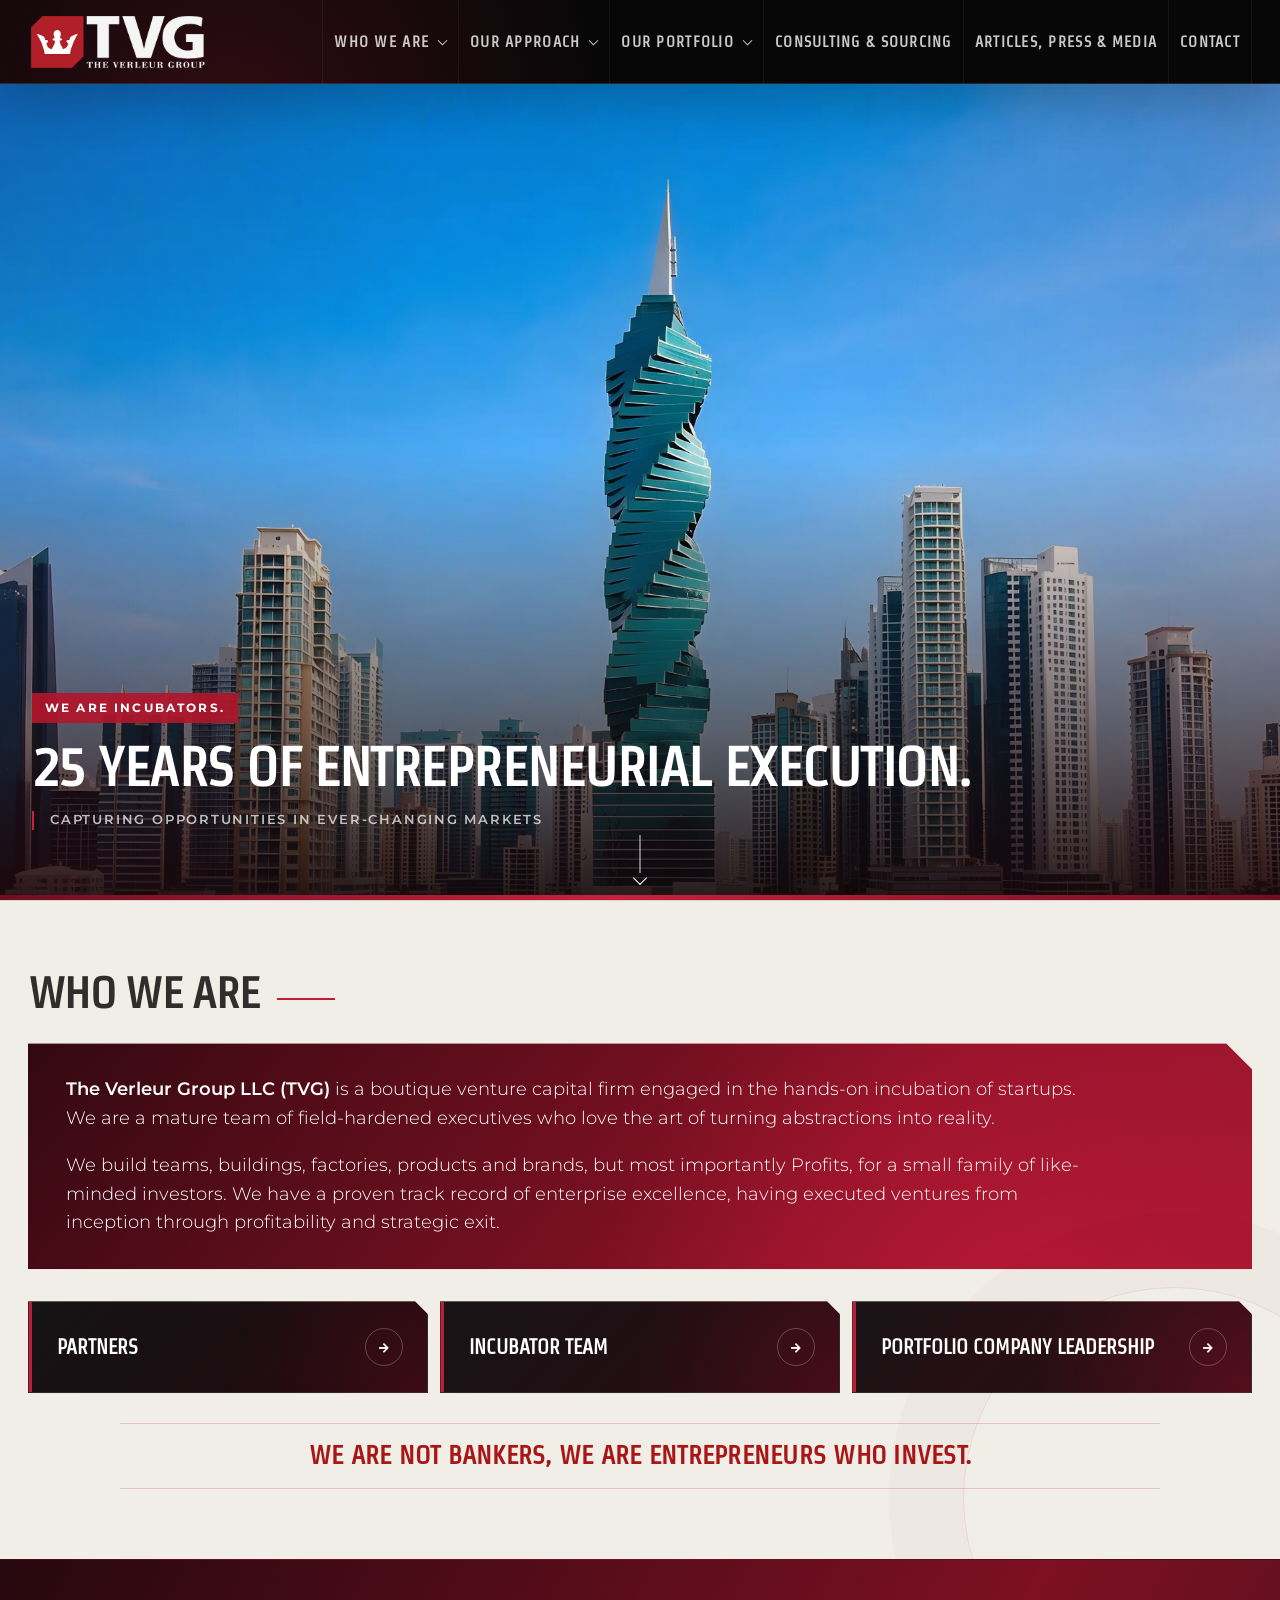
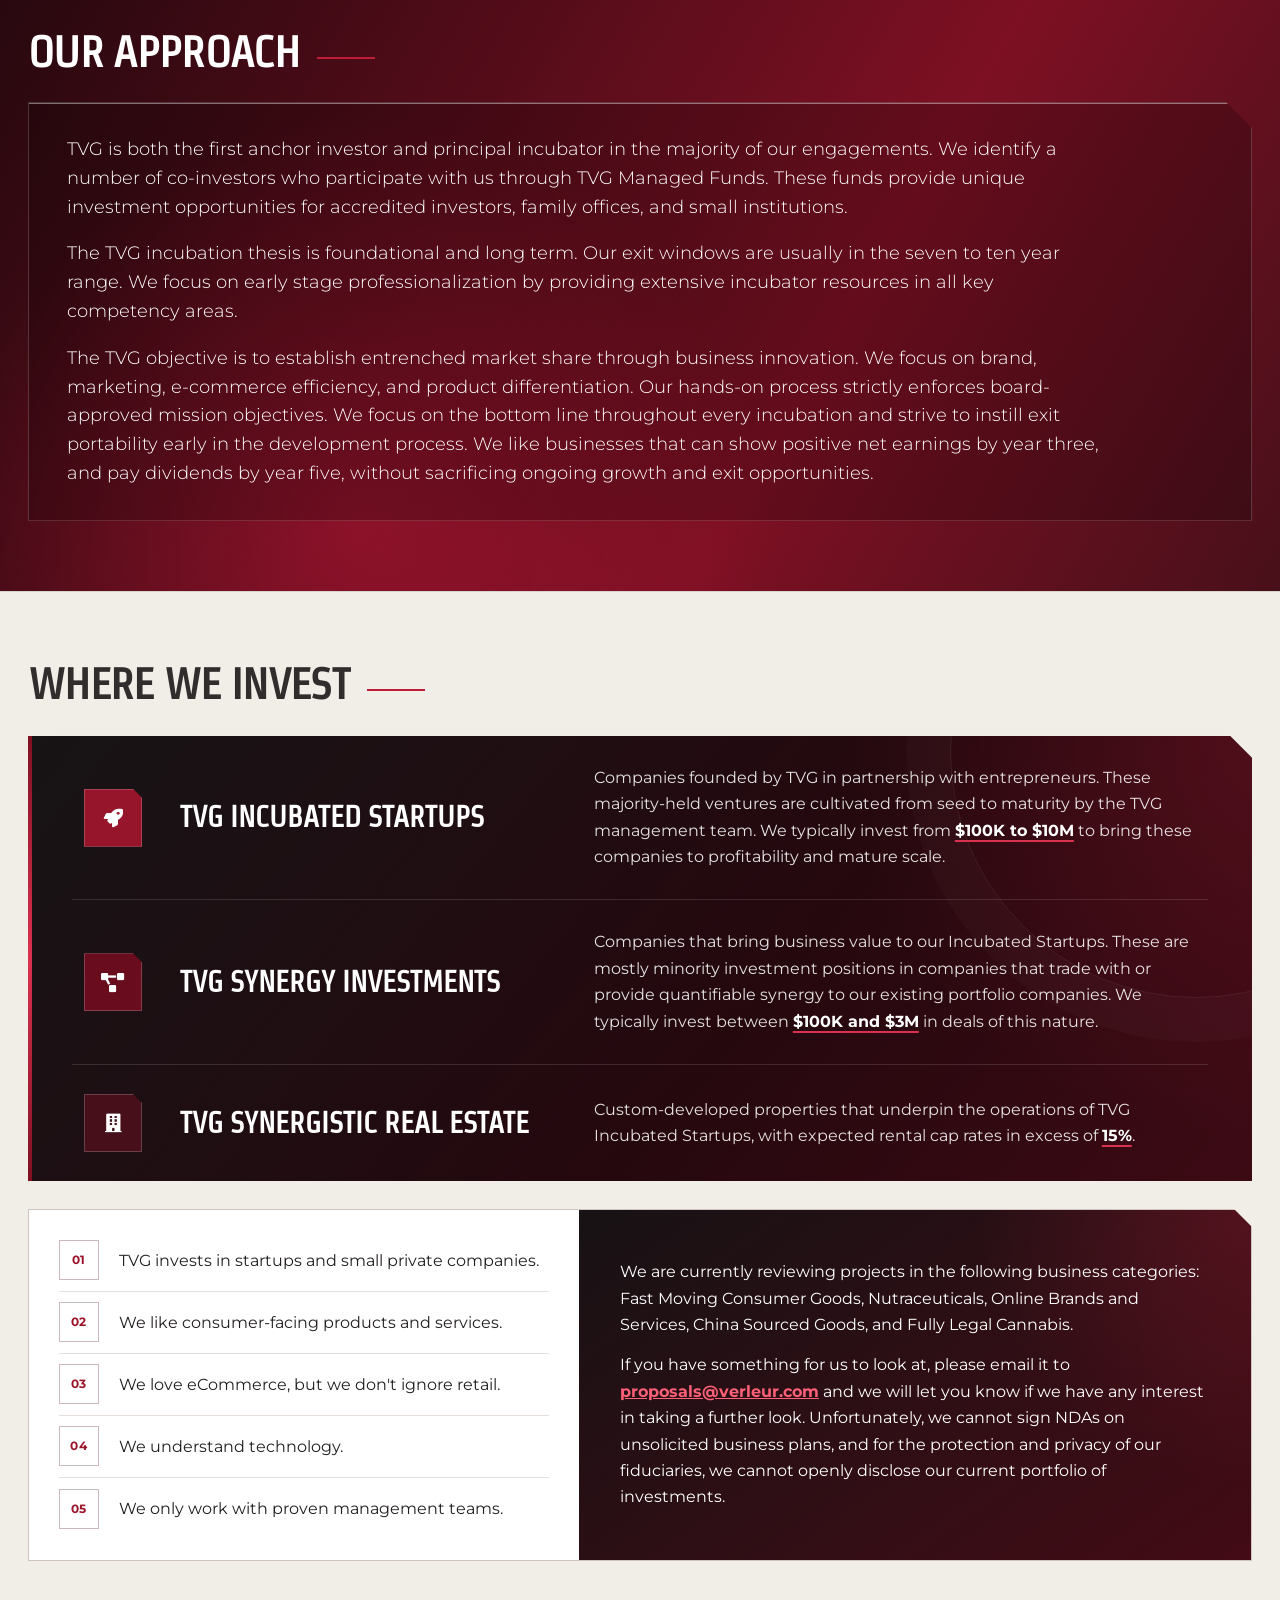
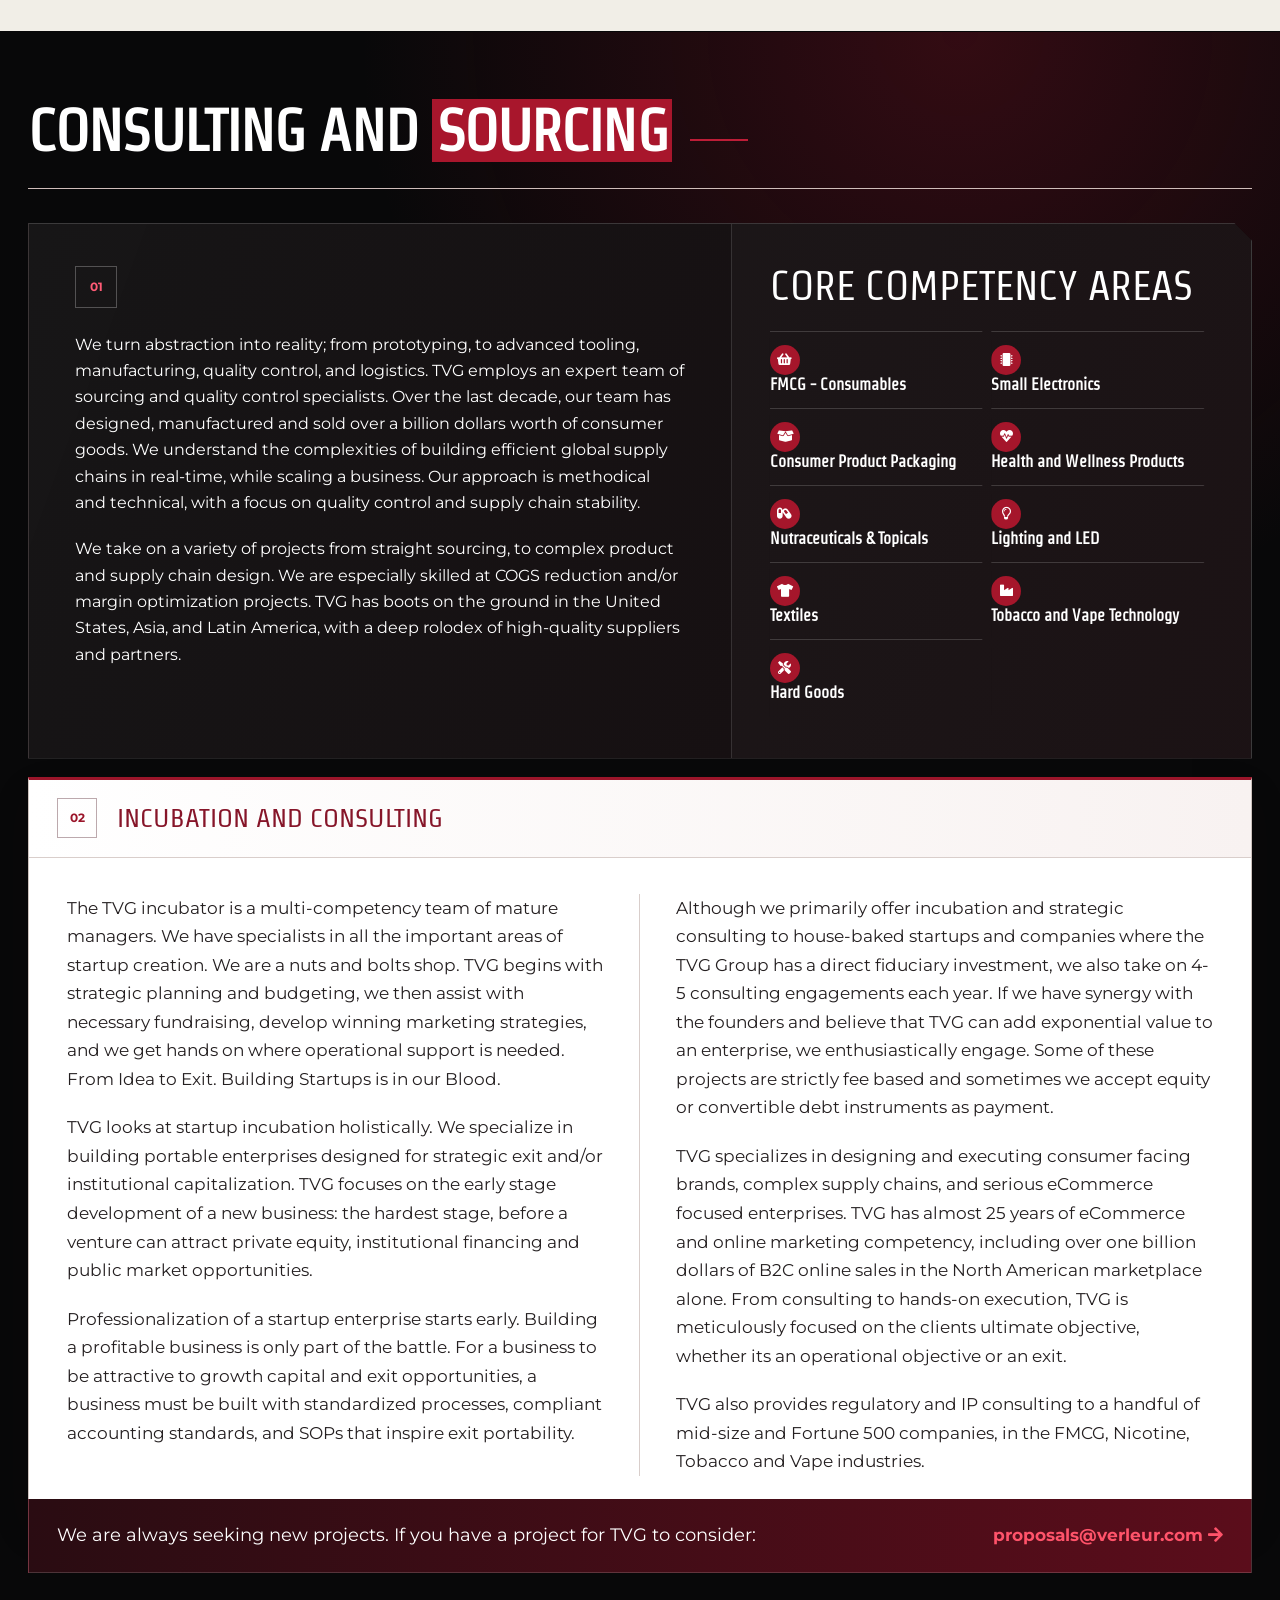
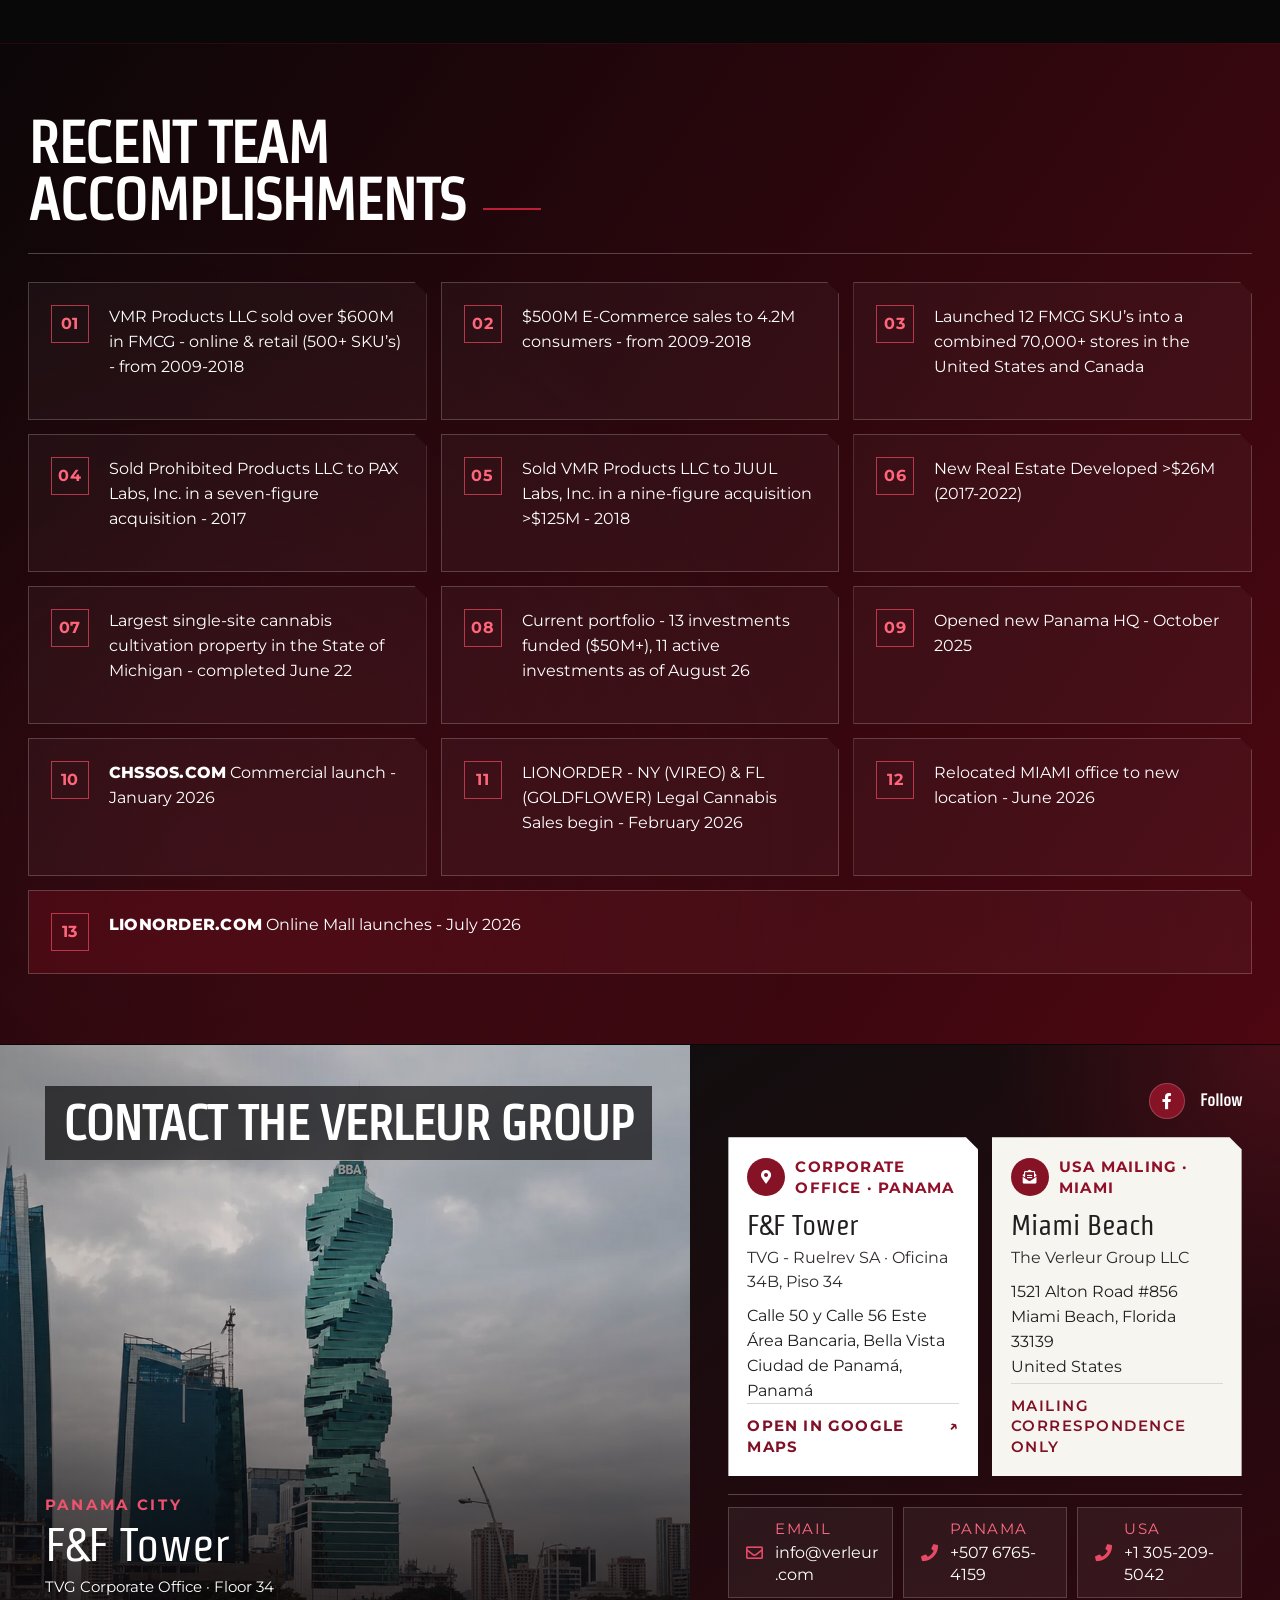
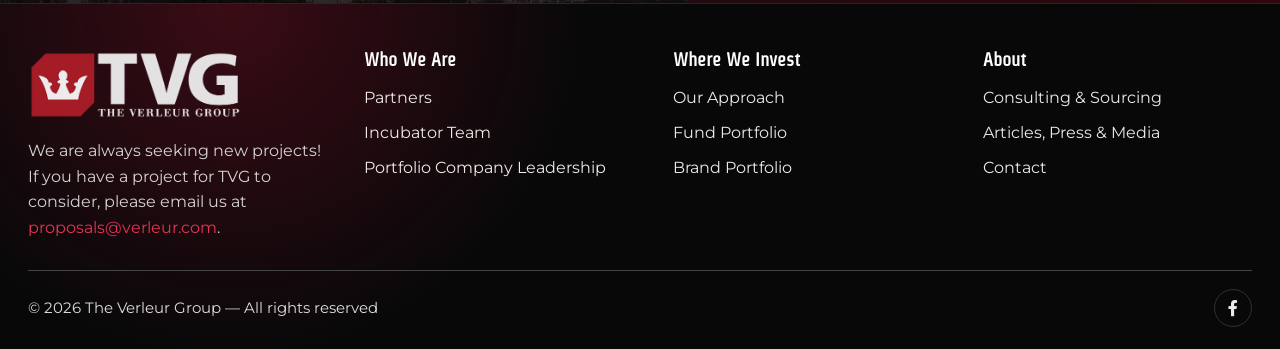
==== commit 720e15f8: "2026-08-03" ====
--- a/wwwroot/index.html
+++ b/wwwroot/index.html
@@ -238,8 +238,11 @@
         <header class="editorial-heading">
           <h2>Consulting and <em>Sourcing</em></h2>
         </header>
-        <details class="consulting-details">
-          <summary><span>Incubation and Consulting</span><i>Read the full overview</i></summary>
+        <section class="consulting-overview" aria-labelledby="incubation-consulting-title">
+          <header class="consulting-overview-heading">
+            <span class="consulting-overview-index" aria-hidden="true">02</span>
+            <h3 id="incubation-consulting-title">Incubation and Consulting</h3>
+          </header>
           <div class="editorial-columns">
           <div>
             <p>The TVG incubator is a multi-competency team of mature managers. We have specialists in all the important areas of startup creation. We are a nuts and bolts shop. TVG begins with strategic planning and budgeting, we then assist with necessary fundraising, develop winning marketing strategies, and we get hands on where operational support is needed. From Idea to Exit. Building Startups is in our Blood.</p>
@@ -252,7 +255,7 @@
             <p>TVG also provides regulatory and IP consulting to a handful of mid-size and Fortune 500 companies, in the FMCG, Nicotine, Tobacco and Vape industries.</p>
           </div>
           </div>
-        </details>
+        </section>
         <aside id="proposals" class="consulting-proposal">
           <span>We are always seeking new projects. If you have a project for TVG to consider:</span>
           <a href="mailto:proposals@verleur.com">proposals@verleur.com <i class="fas fa-arrow-right" aria-hidden="true"></i></a>
--- a/wwwroot/styles.css
+++ b/wwwroot/styles.css
@@ -2953,27 +2953,26 @@
     #0e0d0e;
   clip-path: polygon(0 0, calc(100% - 18px) 0, 100% 18px, 100% 100%, 0 100%);
 }
-.consulting-details {
+.consulting-overview {
   order: 3;
   margin-top: 18px;
+  overflow: hidden;
   border: 1px solid #cec2be;
+  border-top: 3px solid #9b152a;
   background: #fff;
   box-shadow: 0 16px 40px rgba(45,23,27,.08);
 }
-.consulting-details summary {
+.consulting-overview-heading {
   display: grid;
-  grid-template-columns: 44px minmax(0,1fr) auto 28px;
+  grid-template-columns: 44px minmax(0,1fr);
   align-items: center;
   gap: 16px;
   min-height: 78px;
-  padding: 16px 24px;
-  cursor: pointer;
-  color: #231e20;
-  list-style: none;
-  transition: background .2s ease, border-color .2s ease;
-}
-.consulting-details summary::before {
-  content: "02";
+  padding: 16px 28px;
+  border-bottom: 1px solid #d9cecb;
+  background: linear-gradient(90deg, #fff, #f8f2f1);
+}
+.consulting-overview-index {
   display: grid;
   width: 40px;
   height: 40px;
@@ -2982,53 +2981,33 @@
   color: #9b152a;
   font: 700 12px/1 Montserrat, Arial, sans-serif;
 }
-.consulting-details summary:hover,
-.consulting-details summary:focus-visible { background: #f5ecec; }
-.consulting-details summary::-webkit-details-marker { display: none; }
-.consulting-details summary span {
+.consulting-overview-heading h3 {
+  margin: 0;
   color: #861529;
-  font: 500 25px/1.2 Strait, sans-serif;
+  font: 500 27px/1.2 Strait, sans-serif;
   text-transform: uppercase;
 }
-.consulting-details summary i {
-  color: #393235;
-  font-size: 16px;
-  font-style: normal;
-}
-.consulting-details summary::after {
-  content: "+";
-  color: #a5162c;
-  font-size: 28px;
-  line-height: 1;
-}
-.consulting-details[open] summary::after { content: "−"; }
-.consulting-details .editorial-columns {
+.consulting-overview .editorial-columns {
   margin: 0;
-  padding: 28px;
-  border-top: 1px solid #d9cecb;
-  background: #f4f0ea;
-}
-.consulting-details .editorial-columns > div {
-  padding: 26px;
-  border: 1px solid #d9cecb;
-  border-top: 3px solid #9b152a;
+  padding: 36px 38px 40px;
+  gap: 0;
   background: #fff;
 }
-.consulting-details .editorial-columns > div:first-child {
-  padding-left: 26px;
-  border-left: 1px solid #d9cecb;
-}
-#consulting + .incubation-consulting .consulting-details .editorial-columns p {
+.consulting-overview .editorial-columns > div {
+  padding: 0 36px;
+}
+.consulting-overview .editorial-columns > div:first-child {
+  padding-left: 0;
+  border-left: 0;
+  border-right: 1px solid #d9cecb;
+}
+.consulting-overview .editorial-columns > div:last-child { padding-right: 0; }
+#consulting + .incubation-consulting .consulting-overview .editorial-columns p {
   color: #241f20;
   font-size: 17px;
   line-height: 1.68;
 }
-.consulting-details .editorial-columns p:last-child { margin-bottom: 0; }
-.js .consulting-details .reveal {
-  opacity: 1;
-  filter: none;
-  transform: none;
-}
+.consulting-overview .editorial-columns p:last-child { margin-bottom: 0; }
 .supply-chain-copy {
   position: relative;
   padding: 42px 46px;
@@ -3236,12 +3215,18 @@
   .supply-chain-copy { padding: 28px 22px; border-right: 0; border-bottom: 1px solid rgba(255,255,255,.14); }
   .supply-chain-competencies { padding: 28px 22px; }
   .supply-chain-competencies .competency-list { grid-template-columns: 1fr; }
-  .consulting-details summary i { display: none; }
-  .consulting-details summary { grid-template-columns: 42px minmax(0,1fr) 24px; gap: 12px; min-height: 72px; padding: 14px 18px; }
-  .consulting-details summary span { font-size: 21px; }
-  .consulting-details .editorial-columns { padding: 22px 18px; }
-  .consulting-details .editorial-columns > div,
-  .consulting-details .editorial-columns > div:first-child { padding: 20px; }
+  .consulting-overview-heading { grid-template-columns: 40px minmax(0,1fr); gap: 12px; min-height: 70px; padding: 14px 18px; }
+  .consulting-overview-index { width: 38px; height: 38px; }
+  .consulting-overview-heading h3 { font-size: 22px; }
+  .consulting-overview .editorial-columns { padding: 26px 20px 28px; gap: 0; }
+  .consulting-overview .editorial-columns > div,
+  .consulting-overview .editorial-columns > div:last-child { padding: 0; }
+  .consulting-overview .editorial-columns > div:first-child {
+    margin-bottom: 24px;
+    padding: 0 0 24px;
+    border-right: 0;
+    border-bottom: 1px solid #d9cecb;
+  }
   .portfolio-overview-heading { display: block; }
   .portfolio-overview-heading > p { margin-top: 18px; }
   .portfolio-stat-grid { grid-template-columns: 1fr 1fr; }
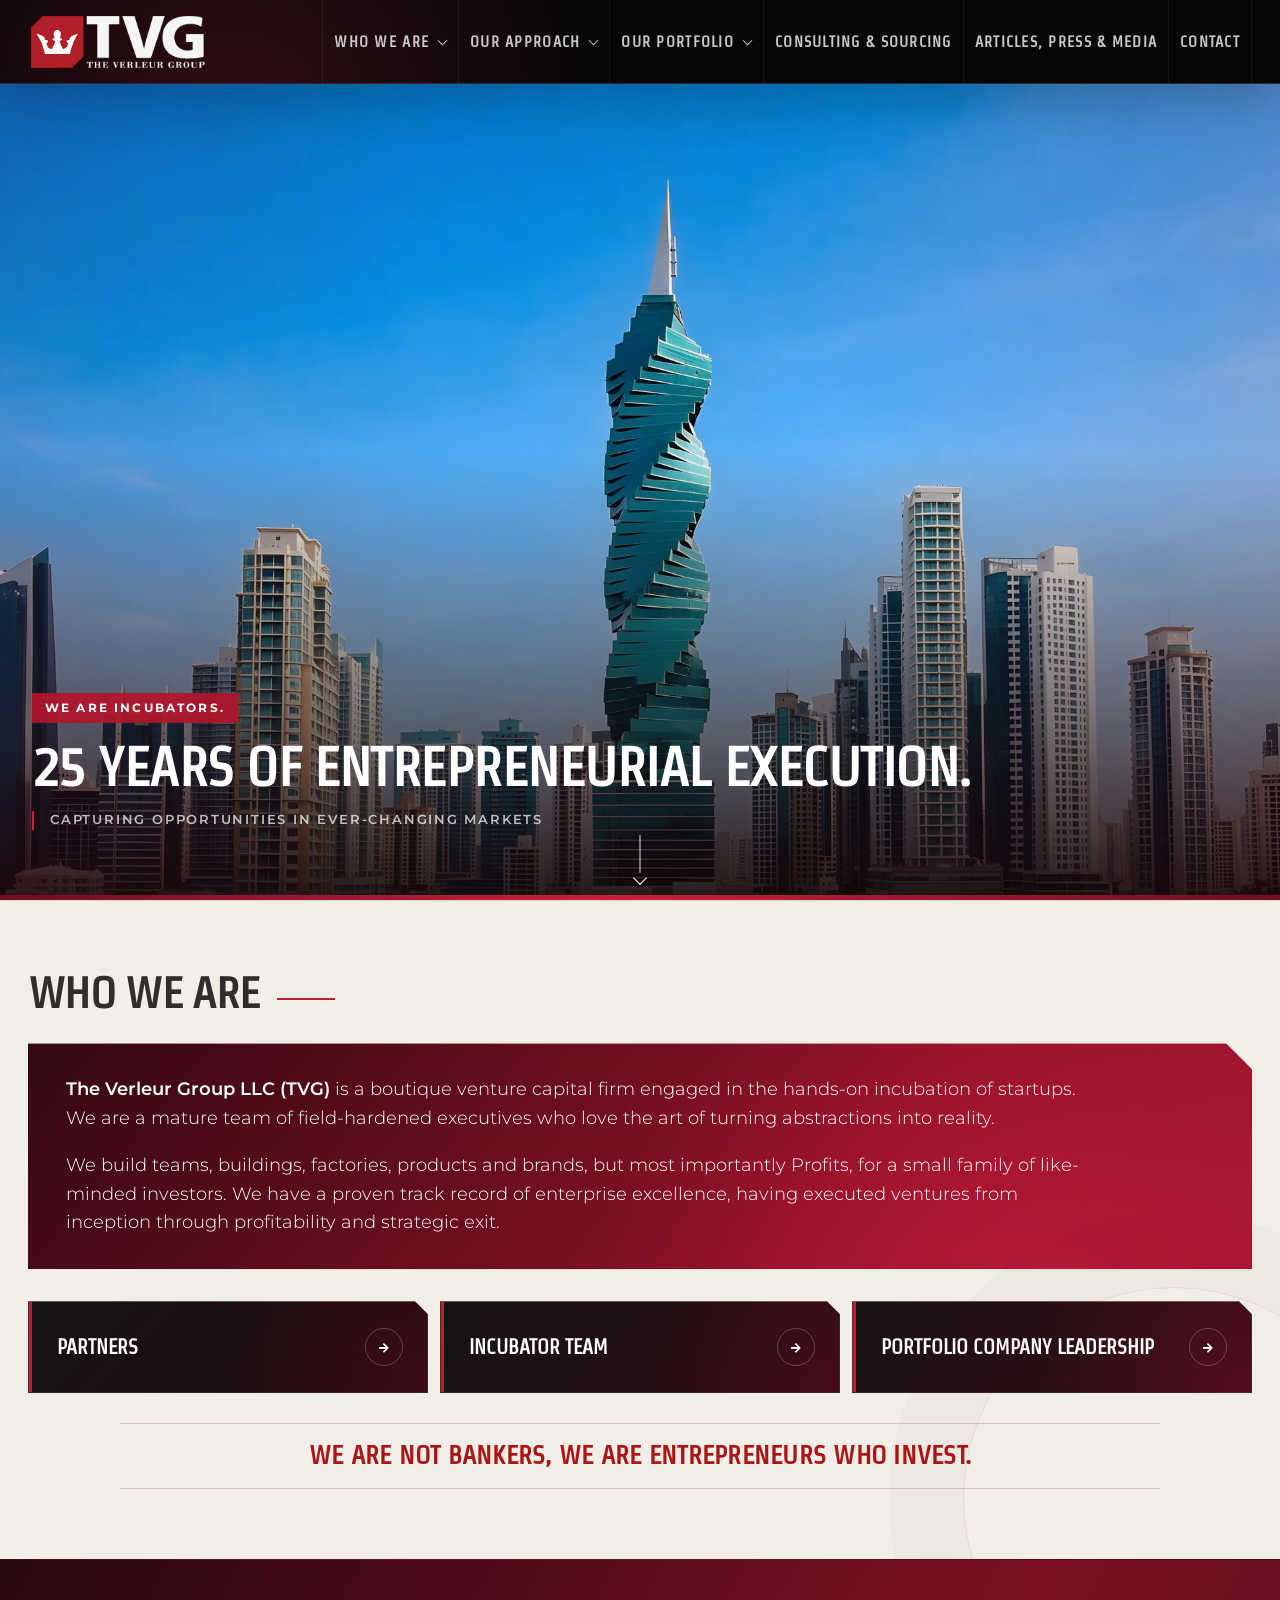
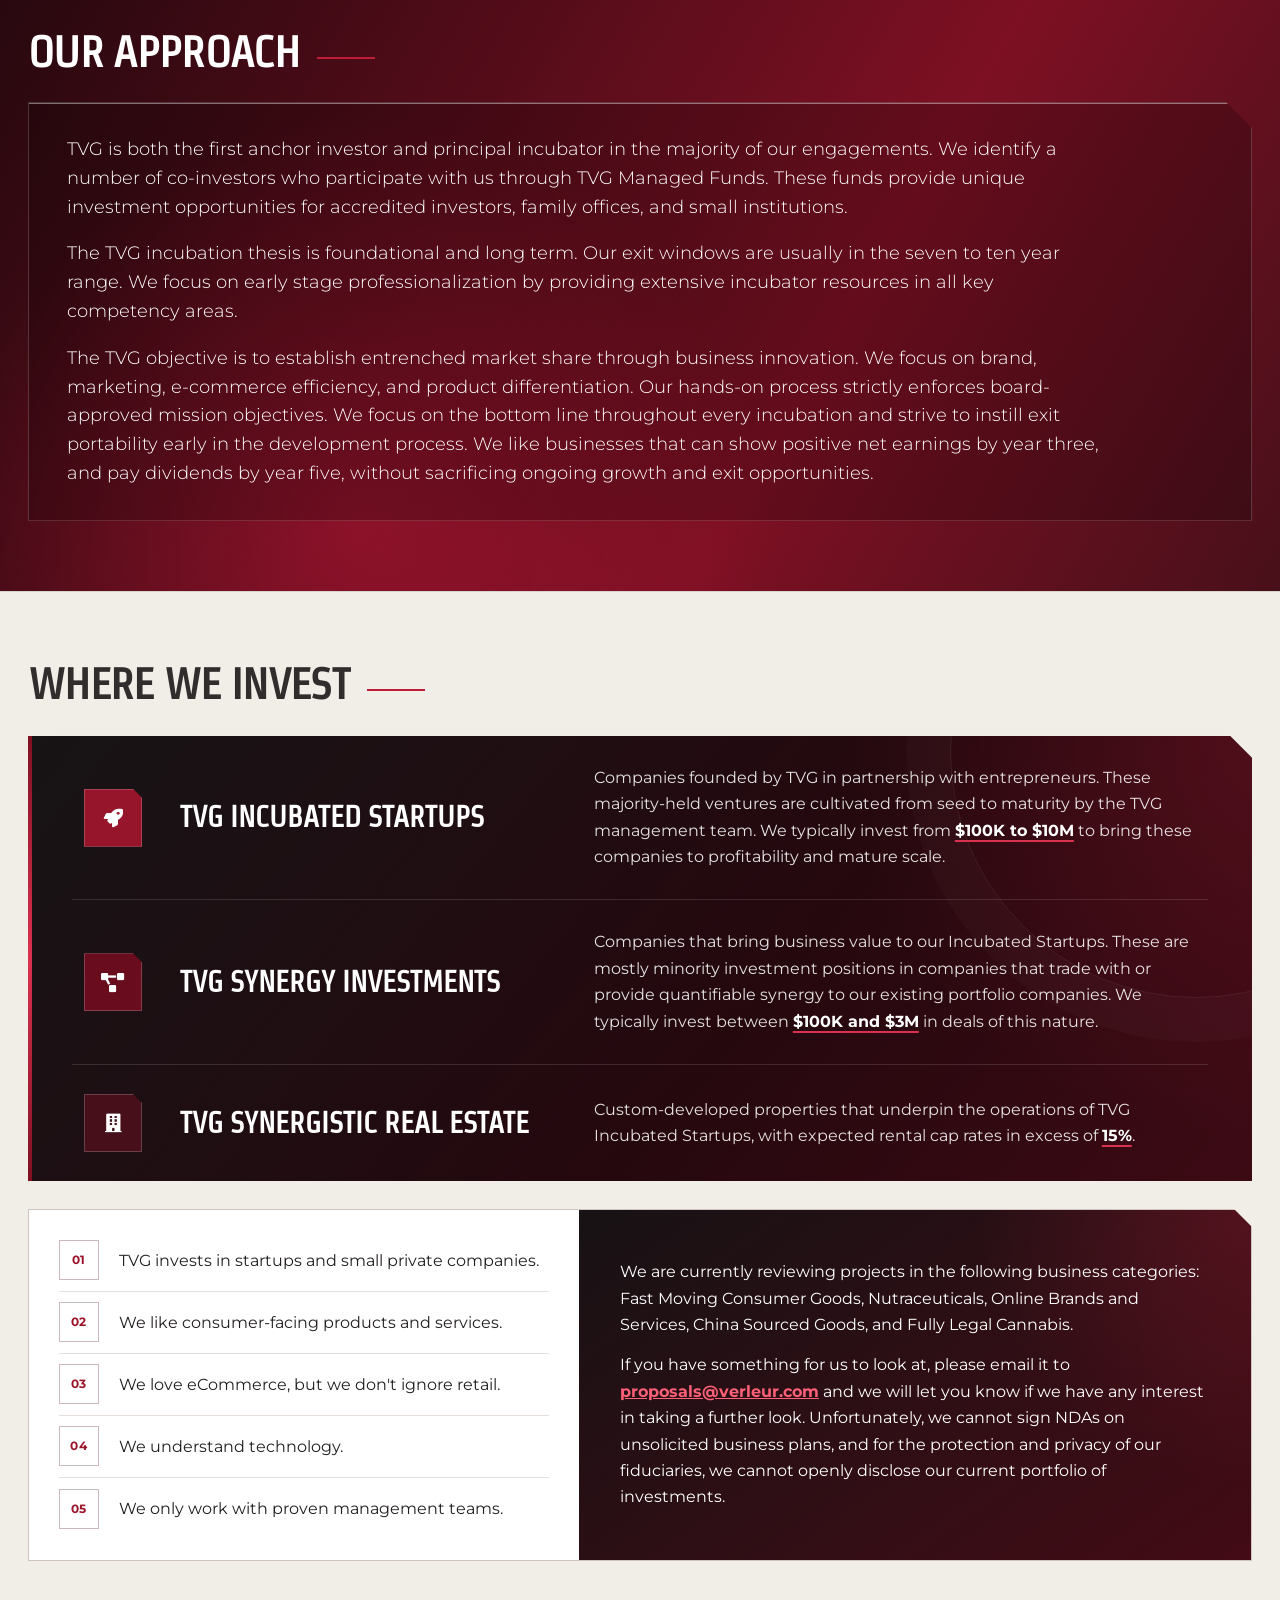
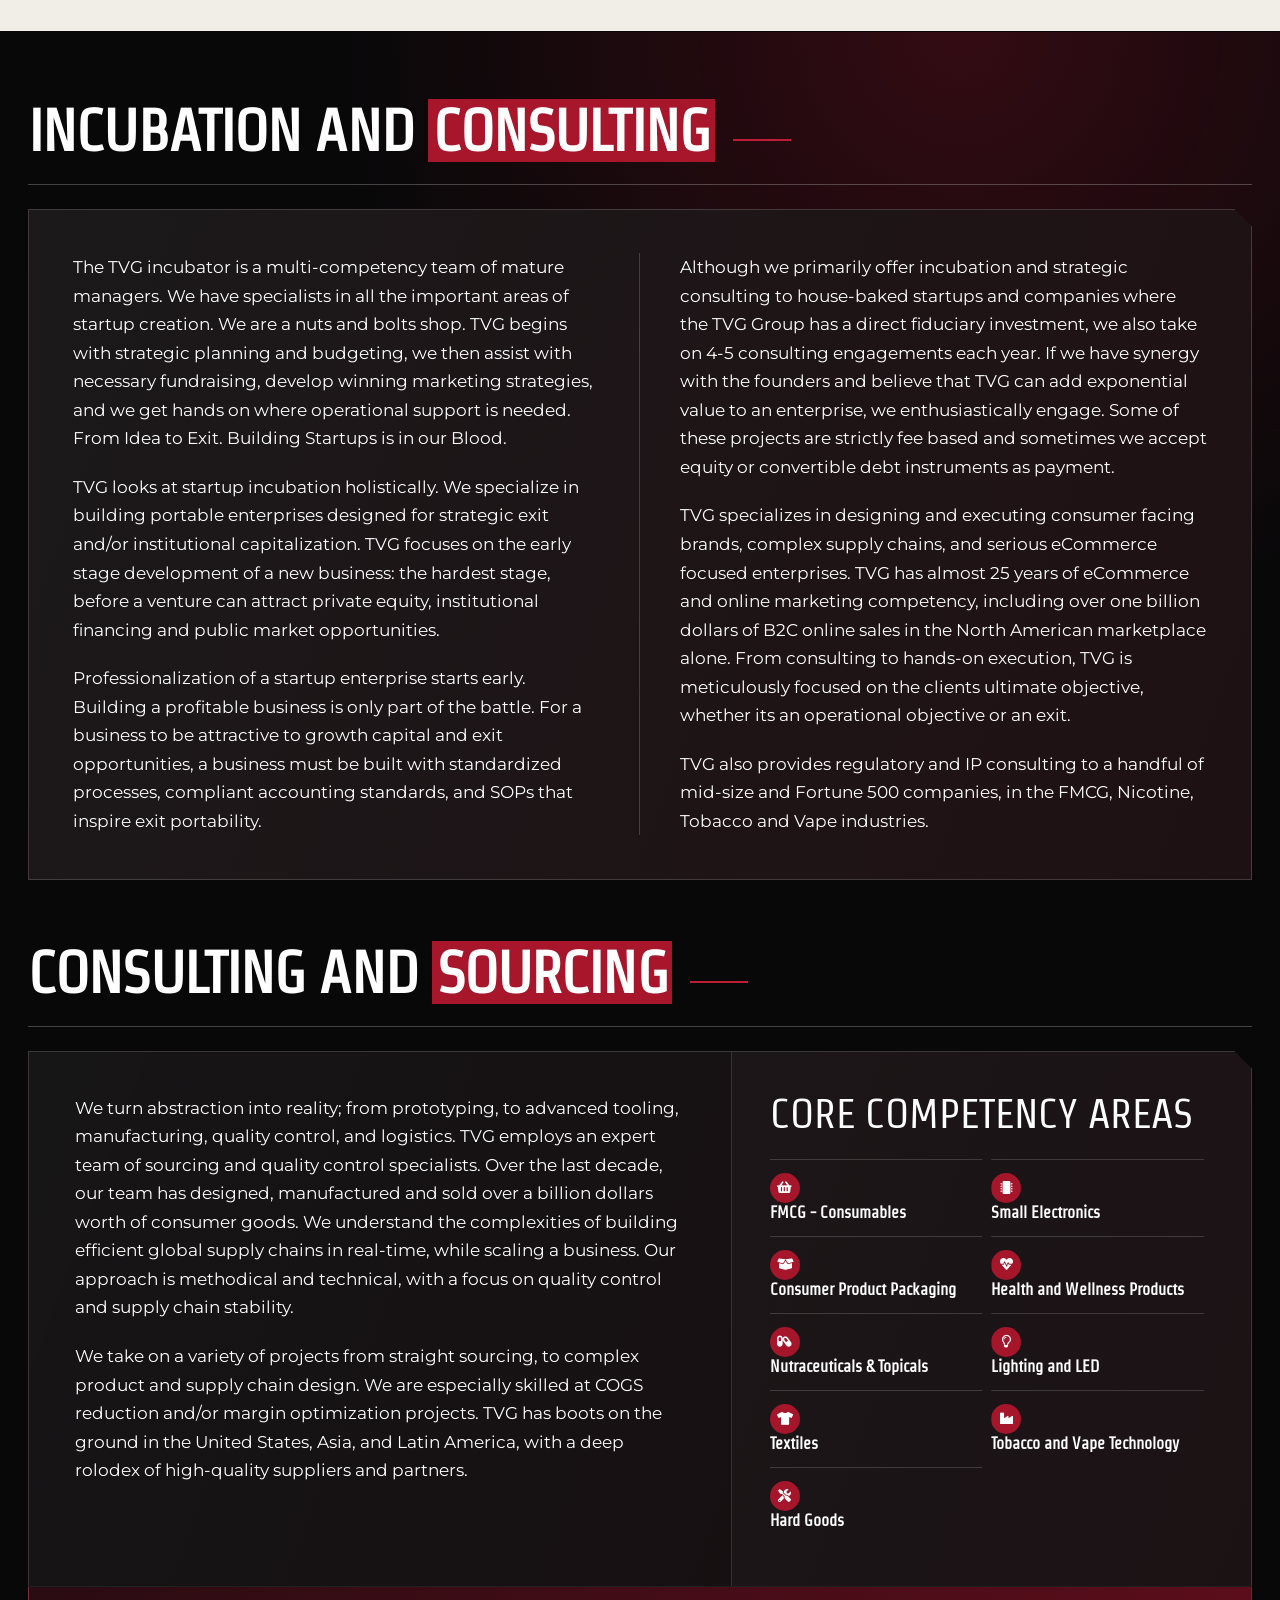
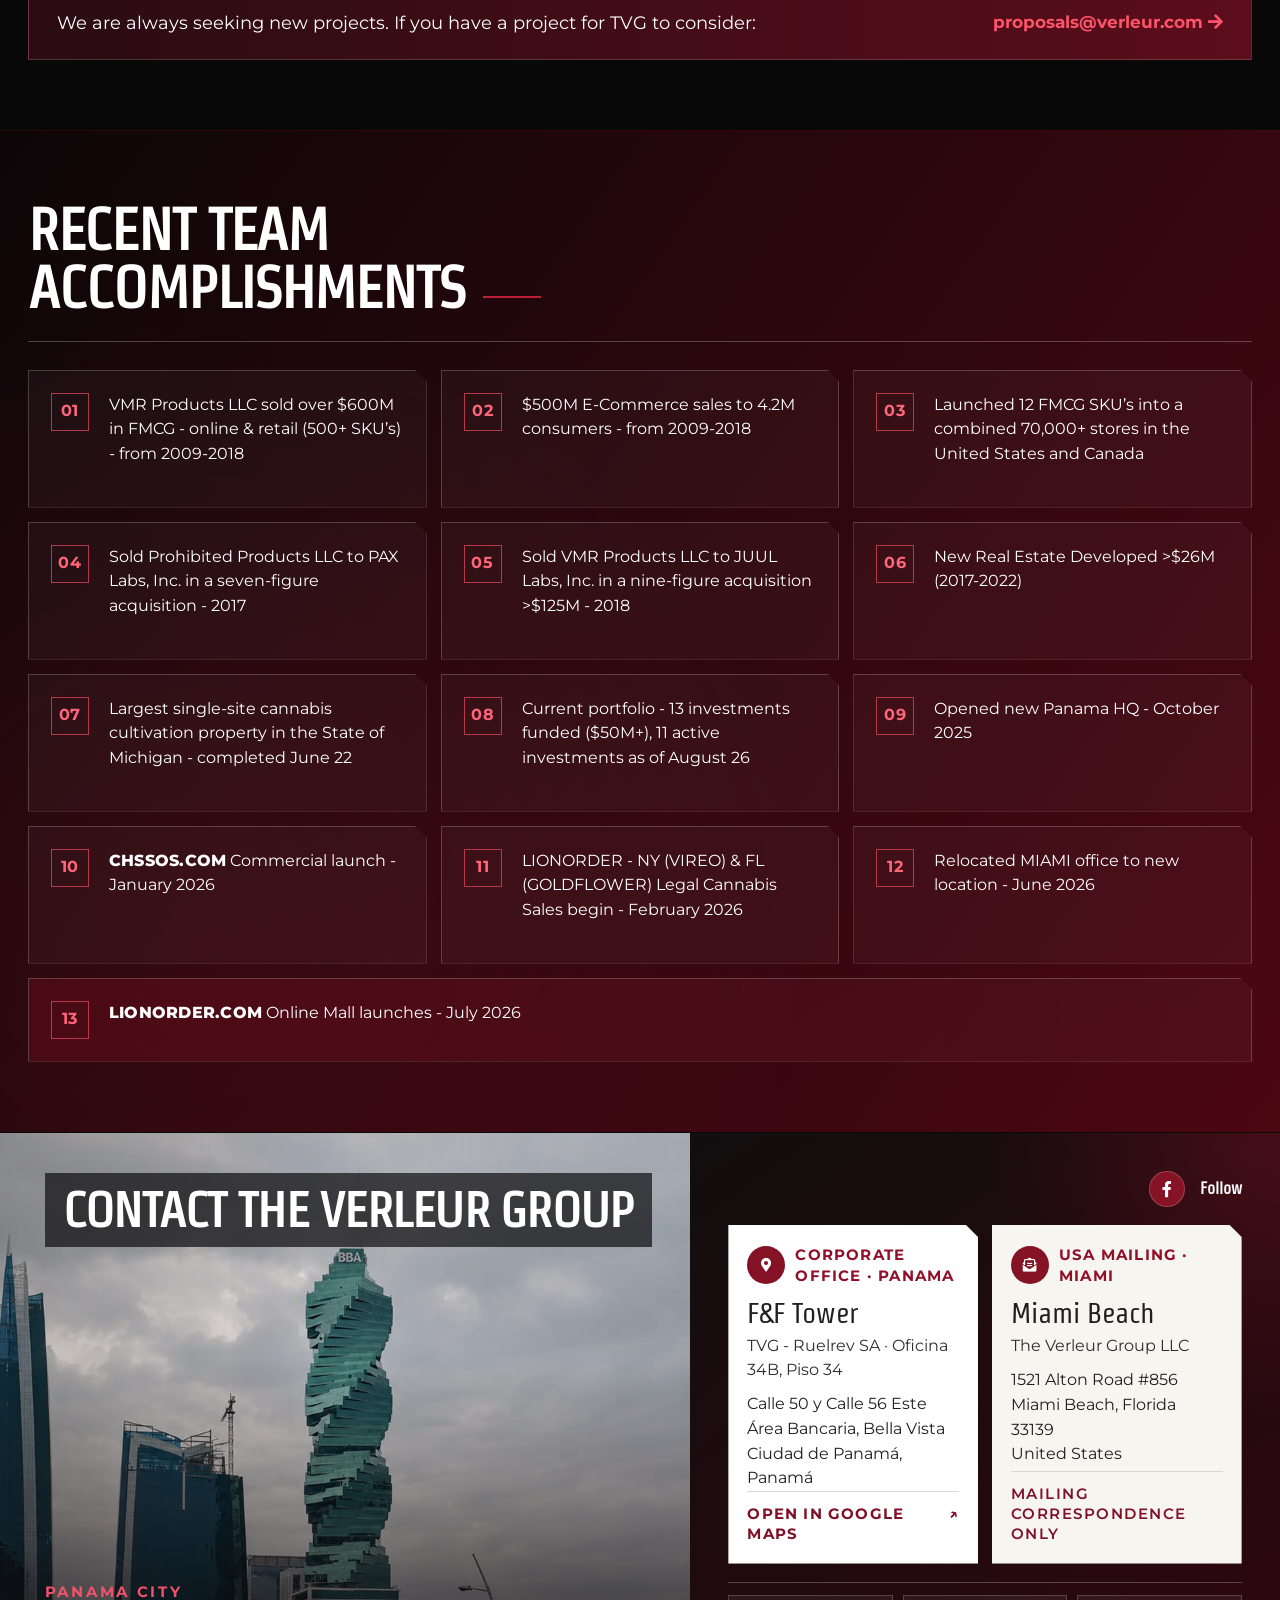
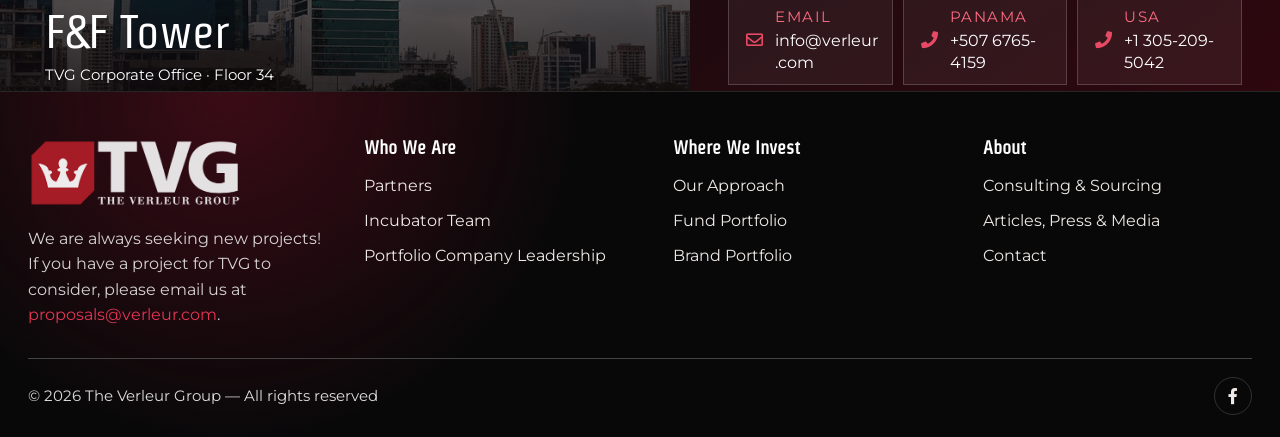
==== commit 9d9d2065: "2026-08-03" ====
--- a/wwwroot/index.html
+++ b/wwwroot/index.html
@@ -35,7 +35,7 @@
   <meta property="og:image:type" content="image/jpeg">
   <meta name="twitter:image:alt" content="Panama City skyline and the F&amp;F Tower, headquarters of The Verleur Group">
 <link rel="preload" as="image" href="/assets/hero/el-tornillo-20260729-framed.webp" type="image/webp" fetchpriority="high">
-<link rel="stylesheet" href="styles.css?v=20260731-36">
+<link rel="stylesheet" href="styles.css?v=20260803-2">
 <link rel="preconnect" href="https://fonts.googleapis.com">
   <link rel="preconnect" href="https://fonts.gstatic.com" crossorigin>
   <link rel="stylesheet" href="https://fonts.googleapis.com/css2?family=Montserrat:wght@300;400;500;600;700&amp;family=Strait&amp;display=swap">
@@ -235,13 +235,9 @@
     <span id="consulting" class="anchor"></span>
     <section class="section incubation-consulting">
       <div class="container">
-        <header class="editorial-heading">
-          <h2>Consulting and <em>Sourcing</em></h2>
-        </header>
         <section class="consulting-overview" aria-labelledby="incubation-consulting-title">
-          <header class="consulting-overview-heading">
-            <span class="consulting-overview-index" aria-hidden="true">02</span>
-            <h3 id="incubation-consulting-title">Incubation and Consulting</h3>
+          <header class="editorial-heading service-heading consulting-overview-heading">
+            <h2 id="incubation-consulting-title">Incubation and <em>Consulting</em></h2>
           </header>
           <div class="editorial-columns">
           <div>
@@ -256,30 +252,35 @@
           </div>
           </div>
         </section>
-        <aside id="proposals" class="consulting-proposal">
-          <span>We are always seeking new projects. If you have a project for TVG to consider:</span>
-          <a href="mailto:proposals@verleur.com">proposals@verleur.com <i class="fas fa-arrow-right" aria-hidden="true"></i></a>
-        </aside>
-        <div class="supply-chain-layout consulting-supply-chain">
-        <div class="supply-chain-copy">
-          <p>We turn abstraction into reality; from prototyping, to advanced tooling, manufacturing, quality control, and logistics. TVG employs an expert team of sourcing and quality control specialists. Over the last decade, our team has designed, manufactured and sold over a billion dollars worth of consumer goods. We understand the complexities of building efficient global supply chains in real-time, while scaling a business. Our approach is methodical and technical, with a focus on quality control and supply chain stability.</p>
-          <p>We take on a variety of projects from straight sourcing, to complex product and supply chain design. We are especially skilled at COGS reduction and/or margin optimization projects. TVG has boots on the ground in the United States, Asia, and Latin America, with a deep rolodex of high-quality suppliers and partners.</p>
-        </div>
-        <div class="supply-chain-competencies">
-          <h3>Core Competency Areas</h3>
-          <div class="competency-list" aria-label="Supply chain competency areas">
-          <div><span aria-hidden="true"><i class="fas fa-shopping-basket"></i></span>FMCG - Consumables</div>
-          <div><span aria-hidden="true"><i class="fas fa-microchip"></i></span>Small Electronics</div>
-          <div><span aria-hidden="true"><i class="fas fa-box-open"></i></span>Consumer Product Packaging</div>
-          <div><span aria-hidden="true"><i class="fas fa-heartbeat"></i></span>Health and Wellness Products</div>
-          <div><span aria-hidden="true"><i class="fas fa-capsules"></i></span>Nutraceuticals &amp; Topicals</div>
-          <div><span aria-hidden="true"><i class="far fa-lightbulb"></i></span>Lighting and LED</div>
-          <div><span aria-hidden="true"><i class="fas fa-tshirt"></i></span>Textiles</div>
-          <div><span aria-hidden="true"><i class="fas fa-industry"></i></span>Tobacco and Vape Technology</div>
-          <div><span aria-hidden="true"><i class="fas fa-tools"></i></span>Hard Goods</div>
-        </div>
-        </div>
-        </div>
+        <section class="consulting-sourcing-block" aria-labelledby="consulting-sourcing-title">
+          <header class="editorial-heading service-heading">
+            <h2 id="consulting-sourcing-title">Consulting and <em>Sourcing</em></h2>
+          </header>
+          <div class="supply-chain-layout consulting-supply-chain">
+            <div class="supply-chain-copy">
+              <p>We turn abstraction into reality; from prototyping, to advanced tooling, manufacturing, quality control, and logistics. TVG employs an expert team of sourcing and quality control specialists. Over the last decade, our team has designed, manufactured and sold over a billion dollars worth of consumer goods. We understand the complexities of building efficient global supply chains in real-time, while scaling a business. Our approach is methodical and technical, with a focus on quality control and supply chain stability.</p>
+              <p>We take on a variety of projects from straight sourcing, to complex product and supply chain design. We are especially skilled at COGS reduction and/or margin optimization projects. TVG has boots on the ground in the United States, Asia, and Latin America, with a deep rolodex of high-quality suppliers and partners.</p>
+            </div>
+            <div class="supply-chain-competencies">
+              <h3>Core Competency Areas</h3>
+              <div class="competency-list" aria-label="Supply chain competency areas">
+                <div><span aria-hidden="true"><i class="fas fa-shopping-basket"></i></span>FMCG - Consumables</div>
+                <div><span aria-hidden="true"><i class="fas fa-microchip"></i></span>Small Electronics</div>
+                <div><span aria-hidden="true"><i class="fas fa-box-open"></i></span>Consumer Product Packaging</div>
+                <div><span aria-hidden="true"><i class="fas fa-heartbeat"></i></span>Health and Wellness Products</div>
+                <div><span aria-hidden="true"><i class="fas fa-capsules"></i></span>Nutraceuticals &amp; Topicals</div>
+                <div><span aria-hidden="true"><i class="far fa-lightbulb"></i></span>Lighting and LED</div>
+                <div><span aria-hidden="true"><i class="fas fa-tshirt"></i></span>Textiles</div>
+                <div><span aria-hidden="true"><i class="fas fa-industry"></i></span>Tobacco and Vape Technology</div>
+                <div><span aria-hidden="true"><i class="fas fa-tools"></i></span>Hard Goods</div>
+              </div>
+            </div>
+          </div>
+          <aside id="proposals" class="consulting-proposal">
+            <span>We are always seeking new projects. If you have a project for TVG to consider:</span>
+            <a href="mailto:proposals@verleur.com">proposals@verleur.com <i class="fas fa-arrow-right" aria-hidden="true"></i></a>
+          </aside>
+        </section>
       </div>
     </section>
 
--- a/wwwroot/styles.css
+++ b/wwwroot/styles.css
@@ -2804,10 +2804,14 @@
 .editorial-action-light:hover,
 .editorial-action-light:focus-visible { border-color: #c5162e; background: #c5162e; color: #fff; }
 
-.incubation-consulting { background: #f4f0ea; }
+.incubation-consulting {
+  background:
+    radial-gradient(circle at 100% 0, rgba(143,18,39,.2), transparent 34%),
+    #0b0b0c;
+  color: #fff;
+}
 .incubation-consulting > .container {
-  display: flex;
-  flex-direction: column;
+  display: block;
 }
 .investment-criteria {
   display: grid;
@@ -2883,7 +2887,7 @@
   padding-bottom: 28px;
   border-bottom: 1px solid #cfbdba;
 }
-.incubation-consulting .editorial-heading { order: 1; grid-template-columns: 1fr; }
+.incubation-consulting .editorial-heading { grid-template-columns: 1fr; }
 .incubation-consulting .editorial-heading h2 { grid-column: 1; }
 .editorial-heading h2 {
   grid-column: 2;
@@ -2926,7 +2930,7 @@
   background: linear-gradient(90deg, #2a0c12, #5b0d1b);
   color: #fff;
 }
-.incubation-consulting .consulting-proposal { order: 4; margin-top: -18px; }
+.incubation-consulting .consulting-proposal { margin-top: 0; }
 .consulting-proposal span { font-size: 18px; }
 .consulting-proposal a {
   color: #ff536a;
@@ -2943,8 +2947,7 @@
   gap: 0;
 }
 .consulting-supply-chain {
-  order: 2;
-  margin-top: 34px;
+  margin-top: 24px;
   padding: 0;
   overflow: hidden;
   border: 1px solid rgba(255,255,255,.16);
@@ -2954,75 +2957,54 @@
   clip-path: polygon(0 0, calc(100% - 18px) 0, 100% 18px, 100% 100%, 0 100%);
 }
 .consulting-overview {
-  order: 3;
-  margin-top: 18px;
+  margin: 0 0 clamp(48px, 5vw, 72px);
+}
+.incubation-consulting .service-heading {
+  display: block;
+  padding-bottom: 24px;
+  border-bottom: 1px solid rgba(255,255,255,.24);
+}
+.incubation-consulting .service-heading h2 {
+  margin: 0;
+  color: #fff;
+  font-size: clamp(38px, 4.5vw, 58px);
+}
+.consulting-overview .editorial-columns {
+  margin: 24px 0 0;
+  padding: clamp(30px, 3.4vw, 46px);
+  gap: 0;
   overflow: hidden;
-  border: 1px solid #cec2be;
-  border-top: 3px solid #9b152a;
-  background: #fff;
-  box-shadow: 0 16px 40px rgba(45,23,27,.08);
-}
-.consulting-overview-heading {
-  display: grid;
-  grid-template-columns: 44px minmax(0,1fr);
-  align-items: center;
-  gap: 16px;
-  min-height: 78px;
-  padding: 16px 28px;
-  border-bottom: 1px solid #d9cecb;
-  background: linear-gradient(90deg, #fff, #f8f2f1);
-}
-.consulting-overview-index {
-  display: grid;
-  width: 40px;
-  height: 40px;
-  place-items: center;
-  border: 1px solid #bca9ad;
-  color: #9b152a;
-  font: 700 12px/1 Montserrat, Arial, sans-serif;
-}
-.consulting-overview-heading h3 {
-  margin: 0;
-  color: #861529;
-  font: 500 27px/1.2 Strait, sans-serif;
-  text-transform: uppercase;
-}
-.consulting-overview .editorial-columns {
-  margin: 0;
-  padding: 36px 38px 40px;
-  gap: 0;
-  background: #fff;
+  border: 1px solid rgba(255,255,255,.16);
+  background:
+    linear-gradient(110deg, rgba(255,255,255,.04), rgba(161,21,44,.09)),
+    #121011;
+  clip-path: polygon(0 0, calc(100% - 18px) 0, 100% 18px, 100% 100%, 0 100%);
 }
 .consulting-overview .editorial-columns > div {
-  padding: 0 36px;
+  padding: 0 clamp(26px, 3.1vw, 42px);
 }
 .consulting-overview .editorial-columns > div:first-child {
   padding-left: 0;
   border-left: 0;
-  border-right: 1px solid #d9cecb;
+  border-right: 1px solid rgba(255,255,255,.18);
 }
 .consulting-overview .editorial-columns > div:last-child { padding-right: 0; }
 #consulting + .incubation-consulting .consulting-overview .editorial-columns p {
-  color: #241f20;
+  color: #fff;
   font-size: 17px;
   line-height: 1.68;
 }
 .consulting-overview .editorial-columns p:last-child { margin-bottom: 0; }
+.consulting-sourcing-block { margin: 0; }
 .supply-chain-copy {
   position: relative;
   padding: 42px 46px;
   border-right: 1px solid rgba(255,255,255,.14);
 }
-.supply-chain-copy::before {
-  content: "01";
-  display: grid;
-  width: 40px;
-  height: 40px;
-  margin-bottom: 24px;
-  place-items: center;
-  border: 1px solid rgba(255,255,255,.26);
-  color: #ff5b76;
-  font: 700 12px/1 Montserrat, Arial, sans-serif;
+.consulting-supply-chain .supply-chain-copy p {
+  color: #fff;
+  font-size: 17px;
+  line-height: 1.68;
 }
 .supply-chain-copy h2 { margin-bottom: 28px; }
 .supply-chain-competencies {
@@ -3211,21 +3193,21 @@
   .investment-criteria ul { padding: 14px 20px; }
   .investment-criteria li { grid-template-columns: 40px minmax(0,1fr); gap: 12px; min-height: 58px; }
   .investment-criteria > div { padding: 24px 20px 28px; }
-  .consulting-supply-chain { margin-top: 28px; padding: 0; clip-path: none; }
+  .consulting-supply-chain { margin-top: 20px; padding: 0; clip-path: none; }
   .supply-chain-copy { padding: 28px 22px; border-right: 0; border-bottom: 1px solid rgba(255,255,255,.14); }
   .supply-chain-competencies { padding: 28px 22px; }
   .supply-chain-competencies .competency-list { grid-template-columns: 1fr; }
-  .consulting-overview-heading { grid-template-columns: 40px minmax(0,1fr); gap: 12px; min-height: 70px; padding: 14px 18px; }
-  .consulting-overview-index { width: 38px; height: 38px; }
-  .consulting-overview-heading h3 { font-size: 22px; }
-  .consulting-overview .editorial-columns { padding: 26px 20px 28px; gap: 0; }
+  .consulting-overview { margin-bottom: 42px; }
+  .incubation-consulting .service-heading { padding-bottom: 18px; }
+  .incubation-consulting .service-heading h2 { font-size: clamp(34px, 10vw, 44px); }
+  .consulting-overview .editorial-columns { padding: 26px 20px 28px; gap: 0; clip-path: none; }
   .consulting-overview .editorial-columns > div,
   .consulting-overview .editorial-columns > div:last-child { padding: 0; }
   .consulting-overview .editorial-columns > div:first-child {
     margin-bottom: 24px;
     padding: 0 0 24px;
     border-right: 0;
-    border-bottom: 1px solid #d9cecb;
+    border-bottom: 1px solid rgba(255,255,255,.18);
   }
   .portfolio-overview-heading { display: block; }
   .portfolio-overview-heading > p { margin-top: 18px; }
